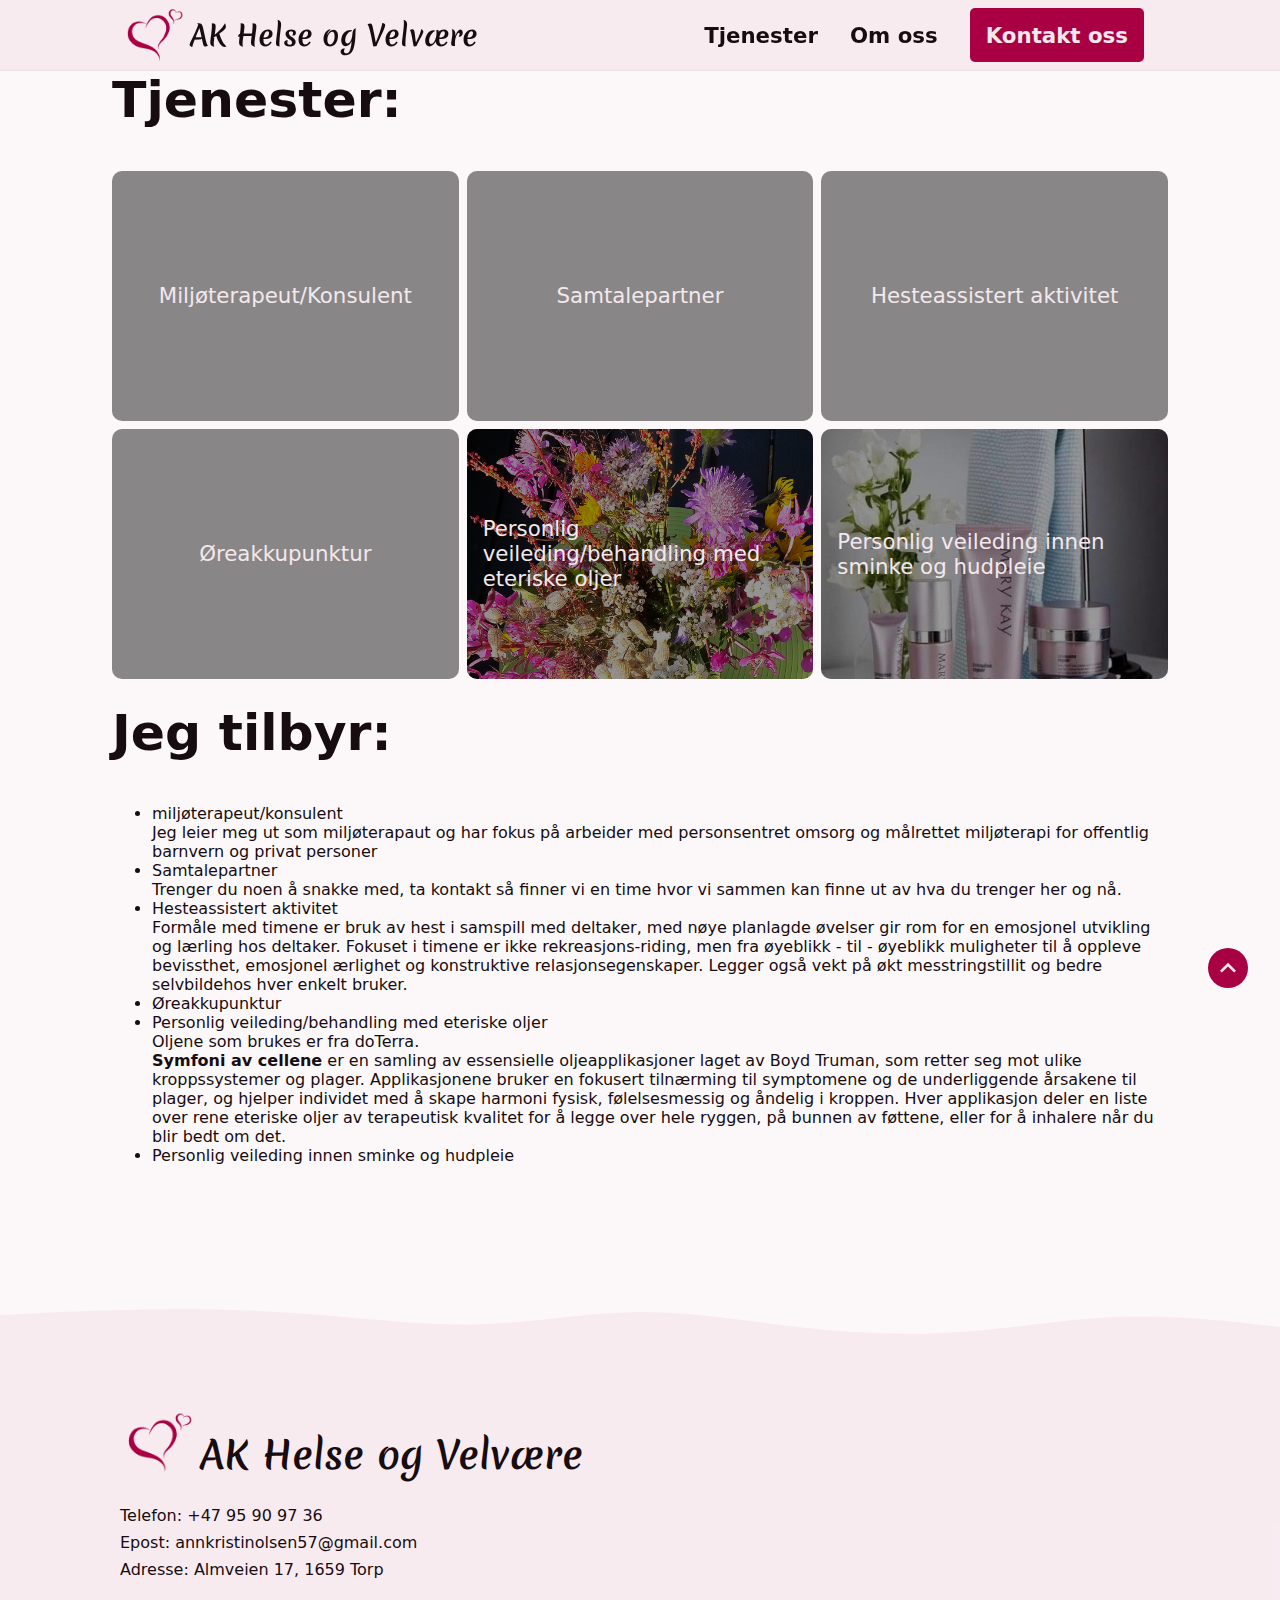
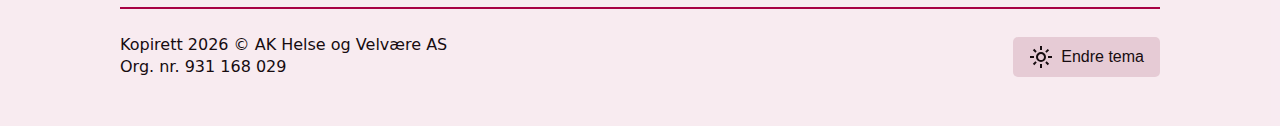
==== index.html @ 128fabb0 "init commit" ====
<!doctype html>
<html lang="no">

<head>
	<meta charset="utf-8" />
	<meta name="viewport" content="width=device-width, initial-scale=1" />

	<meta name="author" content="AK Helse og Velvære AS">
	<meta name="description" content="AK Helse og Velvære AS offesiell nettside">
	<meta name="keywords"
		content="helse, velvære, health, well, being, wellness, as, aksjeselskap, ak, ann, kristin, olsen, norge, norway, norsk, østfold">

	<meta property="og:url" content="https://helseogvelvare.no/">
	<meta property="og:type" content="website">
	<meta property="og:title" content="AK Helse og Velvære AS">
	<meta property="og:description" content="AK Helse og Velvære AS offesiell nettside">
	<meta property="og:image" content="./favicon/apple-icon-152x152.png">

	<meta name="twitter:card" content="summary_large_image">
	<meta property="twitter:domain" content="helseogvelvare.no">
	<meta property="twitter:url" content="https://helseogvelvare.no/">
	<meta name="twitter:title" content="AK Helse og Velvære AS">
	<meta name="twitter:description" content="AK Helse og Velvære AS offesiell nettside">
	<meta name="twitter:image" content="./favicon/apple-icon-152x152.png">

	<link rel="apple-touch-icon" sizes="57x57" href="./favicon/apple-icon-57x57.png">
	<link rel="apple-touch-icon" sizes="60x60" href="./favicon/apple-icon-60x60.png">
	<link rel="apple-touch-icon" sizes="72x72" href="./favicon/apple-icon-72x72.png">
	<link rel="apple-touch-icon" sizes="76x76" href="./favicon/apple-icon-76x76.png">
	<link rel="apple-touch-icon" sizes="114x114" href="./favicon/apple-icon-114x114.png">
	<link rel="apple-touch-icon" sizes="120x120" href="./favicon/apple-icon-120x120.png">
	<link rel="apple-touch-icon" sizes="144x144" href="./favicon/apple-icon-144x144.png">
	<link rel="apple-touch-icon" sizes="152x152" href="./favicon/apple-icon-152x152.png">
	<link rel="apple-touch-icon" sizes="180x180" href="./favicon/apple-icon-180x180.png">

	<link rel="icon" type="image/png" sizes="192x192" href="./favicon/android-icon-192x192.png">
	<link rel="icon" type="image/png" sizes="32x32" href="./favicon/favicon-32x32.png">
	<link rel="icon" type="image/png" sizes="96x96" href="./favicon/favicon-96x96.png">
	<link rel="icon" type="image/png" sizes="16x16" href="./favicon/favicon-16x16.png">
	<link rel="shortcut icon" href="./favicon.png" type="image/x-icon">

	<link rel="manifest" href="./manifest.json">

	<meta name="msapplication-TileColor" content="#ffffff">
	<meta name="msapplication-TileImage" content="/ms-icon-144x144.png">
	<meta name="theme-color" content="#ffffff">

	<title>AK Helse og Velvære AS</title>

	
		<link href="./_app/immutable/assets/0.CwvBkgEf.css" rel="stylesheet">
		<link rel="modulepreload" href="./_app/immutable/entry/start.lJQPnkvd.js">
		<link rel="modulepreload" href="./_app/immutable/chunks/entry.u6XVOCu6.js">
		<link rel="modulepreload" href="./_app/immutable/chunks/scheduler.Ce_0Mfso.js">
		<link rel="modulepreload" href="./_app/immutable/entry/app._n7EPMQj.js">
		<link rel="modulepreload" href="./_app/immutable/chunks/index.KrEplOO0.js">
		<link rel="modulepreload" href="./_app/immutable/nodes/0.5z_F_QKq.js">
		<link rel="modulepreload" href="./_app/immutable/chunks/stores.BEfh01zu.js">
		<link rel="modulepreload" href="./_app/immutable/nodes/2.D0RzOyBZ.js"><title>Home - AK Helse og Velvære AS</title><!-- HEAD_svelte-1ojby60_START --><!-- HEAD_svelte-1ojby60_END -->
</head>

<body data-sveltekit-preload-data="hover">
	<div style="display: contents">  <div class="app"><header class="primary_navbar"><div class="primary_navbar__content"><div class="primary_navbar__content__logo" data-svelte-h="svelte-1nvgaa2"><a href="/"><img src="[data-uri]" alt="AK Helse og velvære AS logo" aria-hidden="true"> <span class="font-merienda">AK Helse og Velvære</span></a></div> <div class="primary_navbar__content__menu"><nav class="primary_navbar__nav_links"><ul><li><a href="./tjenester" data-svelte-h="svelte-1e60iha">Tjenester</a></li> <li><a href="./om-oss" data-svelte-h="svelte-10epbjp">Om oss</a></li> <li><a href="./kontakt" class="button button-primary" data-svelte-h="svelte-6vkvd5">Kontakt oss</a></li></ul> </nav></div></div> <div class="primary_navbar__nav_button"><button class="primary_navbar__nav_button__wrap" data-active="false"><span class="primary_navbar__nav_button__wrap__top"></span> <span class="primary_navbar__nav_button__wrap__middle"></span> <span class="primary_navbar__nav_button__wrap__bottom"></span></button></div> <div class="primary_navbar__mobile_menu" data-active="false"><div class="primary_navbar__mobile_menu__overlay" aria-hidden="true"></div> <div class="primary_navbar__mobile_menu__sidebar"><div class="primary_navbar__mobile_menu__sidebar__content"><nav class="primary_navbar__nav_links"><ul><li><a href="./tjenester" data-svelte-h="svelte-1e60iha">Tjenester</a></li> <li><a href="./om-oss" data-svelte-h="svelte-10epbjp">Om oss</a></li> <li><a href="./kontakt" class="button button-primary" data-svelte-h="svelte-6vkvd5">Kontakt oss</a></li></ul> </nav></div></div></div></header>                                                                                                               <main class="wrapper"> <div data-svelte-h="svelte-14e3pb4"><h2>Tjenester:</h2> <div class="cards"><div class="cards__card"><p class="cards__card__title">Miljøterapeut/Konsulent</p></div> <div class="cards__card"><p class="cards__card__title">Samtalepartner</p></div> <div class="cards__card"><img src="/images/hesteassistert-aktivitet/20240511_134605.jpg" alt=""> <p class="cards__card__title">Hesteassistert aktivitet</p></div> <div class="cards__card"><img src="https://marqueehealth.com.au/wp-content/uploads/2015/04/bigstock-Acupuncture-Needles-On-Ear-80319428.jpg" alt=""> <p class="cards__card__title">Øreakkupunktur</p></div> <div class="cards__card"><img src="/images/personlig-veiledingbehandling med-eteriske-oljer.jpg" alt=""> <p class="cards__card__title">Personlig veileding/behandling med eteriske oljer</p></div> <div class="cards__card"><img src="/images/FB_IMG_1720464209313.jpg" alt=""> <p class="cards__card__title">Personlig veileding innen sminke og hudpleie</p></div></div></div> <div data-svelte-h="svelte-zcfxh4"><h2>Jeg tilbyr:</h2> <ul><li><p>miljøterapeut/konsulent</p> <p>Jeg leier meg ut som miljøterapaut og har fokus på arbeider med personsentret omsorg og målrettet
                miljøterapi for offentlig barnvern og privat personer</p></li> <li><p>Samtalepartner</p> <p>Trenger du noen å snakke med, ta kontakt så finner vi en time hvor vi sammen kan finne ut av hva du
                trenger her og nå.</p></li> <li><p><a href="/hesteassistert-aktivitet">Hesteassistert aktivitet</a></p> <p>Formåle med timene er bruk av hest i samspill med deltaker, med nøye planlagde øvelser gir rom for en
                emosjonel utvikling og lærling hos deltaker. Fokuset i timene er ikke rekreasjons-riding, men fra
                øyeblikk - til - øyeblikk muligheter til å oppleve bevissthet, emosjonel ærlighet og konstruktive
                relasjonsegenskaper. Legger også vekt på økt messtringstillit og bedre selvbildehos hver enkelt
                bruker.</p></li> <li><p>Øreakkupunktur</p></li> <li><p>Personlig veileding/behandling med eteriske oljer</p> <p>Oljene som brukes er fra doTerra. <br> <strong>Symfoni av cellene</strong> er en samling av essensielle oljeapplikasjoner laget av Boyd Truman,
                som retter seg mot ulike kroppssystemer og plager. Applikasjonene bruker en fokusert tilnærming til
                symptomene og de underliggende årsakene til plager, og hjelper individet med å skape harmoni fysisk,
                følelsesmessig og
                åndelig i kroppen. Hver applikasjon deler en liste over rene eteriske oljer av terapeutisk kvalitet for
                å legge over hele ryggen, på bunnen av føttene, eller for å inhalere når du blir bedt om det.</p></li> <li><p>Personlig veileding innen sminke og hudpleie</p></li></ul></div></main> <footer class="footer"><div class="shape_divider svelte-1x6ijq2"><svg class="shape_divider__svg svelte-1x6ijq2" viewBox="0 0 1920 150" xmlns="http://www.w3.org/2000/svg" preserveAspectRatio="none"><path d="M0 110L40 108.7C80 107.3 160 104.7 240 104.2C320 103.7 400 105.3 480 109.7C560 114 640 121 720 119.3C800 117.7 880 107.3 960 107C1040 106.7 1120 116.3 1200 122.3C1280 128.3 1360 130.7 1440 127C1520 123.3 1600 113.7 1680 111.8C1760 110 1840 116 1880 119L1920 122L1920 151L1880 151C1840 151 1760 151 1680 151C1600 151 1520 151 1440 151C1360 151 1280 151 1200 151C1120 151 1040 151 960 151C880 151 800 151 720 151C640 151 560 151 480 151C400 151 320 151 240 151C160 151 80 151 40 151L0 151Z" fill="var(--primary5)"></path></svg>  </div> <div class="footer__wrapper"><div class="footer__wrapper__item footer__wrapper__top" data-svelte-h="svelte-1aia75d"><div class="footer__wrapper__item__col"><div class="footer__wrapper__top__brand"><a href="/" class="font-merienda"><img src="[data-uri]" alt="AK Helse og velvære AS logo"> <span>AK Helse og Velvære</span></a></div> <div class="footer__wrapper__top__contact"><p><a href="tel:+4795909736">Telefon: +47 95 90 97 36</a></p> <p><a href="mailto:annkristinolsen57@gmail.com">Epost: annkristinolsen57@gmail.com</a></p> <p><a href="https://maps.app.goo.gl/ad25oo3hEhZUXz9aA" target="_blank" referrerpolicy="no-referrer">Adresse: Almveien 17, 1659 Torp</a></p></div></div></div> <div class="footer__wrapper__item footer__wrapper__bottom"><div class="footer__wrapper__item__col footer__wrapper__bottom__credit"><p>Kopirett 2024 © AK Helse og Velvære AS</p> <p data-svelte-h="svelte-1b2dyb7">Org. nr. 931 168 029</p></div> <div class="footer__wrapper__item__col footer__wrapper__bottom__theme"><button class="button button-secondary"><span class="icon" style="--_width:24px;--_height:undefined;"><!-- HTML_TAG_START --><!-- HTML_TAG_END --></span> <span data-svelte-h="svelte-gjqdqj">Endre tema</span></button></div></div></div> <button id="to-top-button" class="button button-primary button-round svelte-27w08j" aria-label="To Top"><span class="icon" style="--_width:undefined;--_height:undefined;"><!-- HTML_TAG_START --><svg aria-hidden="true" xmlns="http://www.w3.org/2000/svg" height="24px" viewBox="0 -960 960 960" width="24px" fill="currentColor"><path d="M480-528 296-344l-56-56 240-240 240 240-56 56-184-184Z"/></svg><!-- HTML_TAG_END --></span> </button></footer></div> 
			
			<script>
				{
					__sveltekit_1wla9tp = {
						base: new URL(".", location).pathname.slice(0, -1)
					};

					const element = document.currentScript.parentElement;

					const data = [null,null];

					Promise.all([
						import("./_app/immutable/entry/start.lJQPnkvd.js"),
						import("./_app/immutable/entry/app._n7EPMQj.js")
					]).then(([kit, app]) => {
						kit.start(app, element, {
							node_ids: [0, 2],
							data,
							form: null,
							error: null
						});
					});
				}
			</script>
		</div>
</body>

</html>
---- _app/immutable/assets/0.CwvBkgEf.css ----
@font-face{font-display:swap;font-family:Fira Mono;font-style:normal;font-weight:400;src:url(./fonts/fira-mono/fira-mono-v14-latin-regular.woff2) format("woff2"),url(./fonts/fira-mono/fira-mono-v14-latin-regular.ttf) format("truetype")}@font-face{font-display:swap;font-family:Fira Mono;font-style:normal;font-weight:500;src:url(./fonts/fira-mono/fira-mono-v14-latin-500.woff2) format("woff2"),url(./fonts/fira-mono/fira-mono-v14-latin-500.ttf) format("truetype")}@font-face{font-display:swap;font-family:Fira Mono;font-style:normal;font-weight:700;src:url(./fonts/fira-mono/fira-mono-v14-latin-700.woff2) format("woff2"),url(./fonts/fira-mono/fira-mono-v14-latin-700.ttf) format("truetype")}@font-face{font-display:swap;font-family:Bad Script;font-style:normal;font-weight:400;src:url(./fonts/bad-script/bad-script-v16-latin-regular.woff2) format("woff2"),url(./fonts/bad-script/bad-script-v16-latin-regular.ttf) format("truetype")}@font-face{font-display:swap;font-family:Merienda;font-style:normal;font-weight:300;src:url(../../../fonts/merienda/merienda-v19-latin-300.woff2) format("woff2"),url(../../../fonts/merienda/merienda-v19-latin-300.ttf) format("truetype")}@font-face{font-display:swap;font-family:Merienda;font-style:normal;font-weight:400;src:url(../../../fonts/merienda/merienda-v19-latin-regular.woff2) format("woff2"),url(../../../fonts/merienda/merienda-v19-latin-regular.ttf) format("truetype")}@font-face{font-display:swap;font-family:Merienda;font-style:normal;font-weight:500;src:url(../../../fonts/merienda/merienda-v19-latin-500.woff2) format("woff2"),url(../../../fonts/merienda/merienda-v19-latin-500.ttf) format("truetype")}@font-face{font-display:swap;font-family:Merienda;font-style:normal;font-weight:600;src:url(../../../fonts/merienda/merienda-v19-latin-600.woff2) format("woff2"),url(../../../fonts/merienda/merienda-v19-latin-600.ttf) format("truetype")}@font-face{font-display:swap;font-family:Merienda;font-style:normal;font-weight:700;src:url(../../../fonts/merienda/merienda-v19-latin-700.woff2) format("woff2"),url(../../../fonts/merienda/merienda-v19-latin-700.ttf) format("truetype")}@font-face{font-display:swap;font-family:Merienda;font-style:normal;font-weight:800;src:url(../../../fonts/merienda/merienda-v19-latin-800.woff2) format("woff2"),url(../../../fonts/merienda/merienda-v19-latin-800.ttf) format("truetype")}@font-face{font-display:swap;font-family:Merienda;font-style:normal;font-weight:900;src:url(../../../fonts/merienda/merienda-v19-latin-900.woff2) format("woff2"),url(../../../fonts/merienda/merienda-v19-latin-900.ttf) format("truetype")}.button{display:inline-flex;flex-direction:row;align-items:center;justify-content:center;gap:.5rem;border:none;border-radius:5px;font-size:1rem;text-decoration:none;color:var(--text);background-color:var(--secondary50);margin:0;padding:.5rem 1rem;cursor:pointer}.button:hover{color:var(--text85)}.button.button-primary{color:#f3e8ec;background-color:var(--primary)}.button.button-primary:hover{color:#f3e8ecd9}.button.button-round{padding:.5rem;border-radius:50%;aspect-ratio:1;width:fit-content}.wrapper{--gap: clamp(1rem, 6vw, 3rem);--full: minmax(var(--gap), 1fr);--breakout: minmax(0, 5rem);--content: minmax(0, 100px);--inline: minmax(0, 200px);--small: min(800px, 100% - var(--gap) * 2);display:grid;grid-template-columns:[full-start] var(--full) [breakout-start] var(--breakout) [content-start] var(--content) [inline-start] var(--inline) [small-start] var(--small) [small-end] var(--inline) [inline-end] var(--content) [content-end] var(--breakout) [breakout-end] var(--full) [full-end]}.wrapper>*{grid-column:content;margin-block-end:1.5em}.small{grid-column:small}.inline{grid-column:inline}.content{grid-column:content}.breakout{grid-column:breakout}.full{grid-column:full}.form{background-color:var(--text5);padding:1rem 1.5rem;border-radius:10px;display:flex;flex-direction:column}.form label{font-size:1rem;font-family:system-ui,-apple-system,BlinkMacSystemFont,Segoe UI,Roboto,Oxygen,Ubuntu,Cantarell,Open Sans,Helvetica Neue,sans-serif;margin-block-end:.5rem}.form input,.form textarea,.form select{display:block;border:none;background-color:var(--bg);color:var(--text);margin:0;margin-block-end:1.5rem;padding:.75rem;border-radius:5px;width:100%;font-size:1rem;font-family:system-ui,-apple-system,BlinkMacSystemFont,Segoe UI,Roboto,Oxygen,Ubuntu,Cantarell,Open Sans,Helvetica Neue,sans-serif;outline:1px solid rgba(0,0,0,0)}.form input:focus,.form textarea:focus,.form select:focus{outline-color:var(--accent)}.form input:not(:placeholder-shown):valid,.form textarea:not(:placeholder-shown):valid,.form select:not(:placeholder-shown):valid{outline-color:green}.form input:not(:placeholder-shown):invalid,.form textarea:not(:placeholder-shown):invalid,.form select:not(:placeholder-shown):invalid{outline-color:red}.form:has(button[type=submit]:focus) input:invalid,.form:has(button[type=submit]:focus) textarea:invalid,.form:has(button[type=submit]:focus) select:invalid{outline-color:red}:root[data-theme=light]{--text: hsl(338, 31%, 7%);--textRaw: 338 31% 7%;--text-50: hsl(338, 31%, 95%);--text-100: hsl(340, 29%, 90%);--text-200: hsl(338, 31%, 80%);--text-300: hsl(338, 31%, 70%);--text-400: hsl(338, 31%, 60%);--text-500: hsl(338, 31%, 50%);--text-600: hsl(338, 31%, 40%);--text-700: hsl(338, 31%, 30%);--text-800: hsl(338, 31%, 20%);--text-900: hsl(340, 29%, 10%);--text-950: hsl(338, 31%, 5%);--text5: hsla(338, 31%, 7%, .05);--text10: hsla(338, 31%, 7%, .1);--text15: hsla(338, 31%, 7%, .15);--text20: hsla(338, 31%, 7%, .2);--text25: hsla(338, 31%, 7%, .25);--text30: hsla(338, 31%, 7%, .3);--text35: hsla(338, 31%, 7%, .35);--text40: hsla(338, 31%, 7%, .4);--text45: hsla(338, 31%, 7%, .45);--text50: hsla(338, 31%, 7%, .5);--text55: hsla(338, 31%, 7%, .55);--text60: hsla(338, 31%, 7%, .6);--text65: hsla(338, 31%, 7%, .65);--text70: hsla(338, 31%, 7%, .7);--text75: hsla(338, 31%, 7%, .75);--text80: hsla(338, 31%, 7%, .8);--text85: hsla(338, 31%, 7%, .85);--text90: hsla(338, 31%, 7%, .9);--text95: hsla(338, 31%, 7%, .95);--bg: hsl(330, 40%, 98%);--bgRaw: 330 40% 98%;--inverse-bg: hsl(225, 33%, 5%);--bg-50: hsl(330, 38%, 95%);--bg-100: hsl(329, 41%, 90%);--bg-200: hsl(330, 39%, 80%);--bg-300: hsl(330, 40%, 70%);--bg-400: hsl(330, 40%, 60%);--bg-500: hsl(330, 40%, 50%);--bg-600: hsl(330, 40%, 40%);--bg-700: hsl(330, 40%, 30%);--bg-800: hsl(330, 39%, 20%);--bg-900: hsl(329, 41%, 10%);--bg-950: hsl(330, 38%, 5%);--bg5: hsla(330, 40%, 98%, .05);--bg10: hsla(330, 40%, 98%, .1);--bg15: hsla(330, 40%, 98%, .15);--bg20: hsla(330, 40%, 98%, .2);--bg25: hsla(330, 40%, 98%, .25);--bg30: hsla(330, 40%, 98%, .3);--bg35: hsla(330, 40%, 98%, .35);--bg40: hsla(330, 40%, 98%, .4);--bg45: hsla(330, 40%, 98%, .45);--bg50: hsla(330, 40%, 98%, .5);--bg55: hsla(330, 40%, 98%, .55);--bg60: hsla(330, 40%, 98%, .6);--bg65: hsla(330, 40%, 98%, .65);--bg70: hsla(330, 40%, 98%, .7);--bg75: hsla(330, 40%, 98%, .75);--bg80: hsla(330, 40%, 98%, .8);--bg85: hsla(330, 40%, 98%, .85);--bg90: hsla(330, 40%, 98%, .9);--bg95: hsla(330, 40%, 98%, .95);--primary: hsl(336, 100%, 33%);--primaryRaw: 336 100% 33%;--primary-50: hsl(335, 100%, 95%);--primary-100: hsl(336, 100%, 90%);--primary-200: hsl(336, 100%, 80%);--primary-300: hsl(336, 100%, 70%);--primary-400: hsl(336, 100%, 60%);--primary-500: hsl(336, 100%, 50%);--primary-600: hsl(336, 100%, 40%);--primary-700: hsl(336, 100%, 30%);--primary-800: hsl(336, 100%, 20%);--primary-900: hsl(336, 100%, 10%);--primary-950: hsl(337, 100%, 5%);--primary5: hsla(336, 100%, 33%, .05);--primary10: hsla(336, 100%, 33%, .1);--primary15: hsla(336, 100%, 33%, .15);--primary20: hsla(336, 100%, 33%, .2);--primary25: hsla(336, 100%, 33%, .25);--primary30: hsla(336, 100%, 33%, .3);--primary35: hsla(336, 100%, 33%, .35);--primary40: hsla(336, 100%, 33%, .4);--primary45: hsla(336, 100%, 33%, .45);--primary50: hsla(336, 100%, 33%, .5);--primary55: hsla(336, 100%, 33%, .55);--primary60: hsla(336, 100%, 33%, .6);--primary65: hsla(336, 100%, 33%, .65);--primary70: hsla(336, 100%, 33%, .7);--primary75: hsla(336, 100%, 33%, .75);--primary80: hsla(336, 100%, 33%, .8);--primary85: hsla(336, 100%, 33%, .85);--primary90: hsla(336, 100%, 33%, .9);--primary95: hsla(336, 100%, 33%, .95);--secondary: hsl(338, 32%, 75%);--secondaryRaw: 338 32% 75%;--secondary-50: hsl(338, 31%, 95%);--secondary-100: hsl(339, 33%, 90%);--secondary-200: hsl(338, 31%, 80%);--secondary-300: hsl(338, 32%, 70%);--secondary-400: hsl(338, 32%, 60%);--secondary-500: hsl(338, 32%, 50%);--secondary-600: hsl(338, 32%, 40%);--secondary-700: hsl(338, 32%, 30%);--secondary-800: hsl(338, 31%, 20%);--secondary-900: hsl(339, 33%, 10%);--secondary-950: hsl(338, 31%, 5%);--secondary5: hsla(338, 32%, 75%, .05);--secondary10: hsla(338, 32%, 75%, .1);--secondary15: hsla(338, 32%, 75%, .15);--secondary20: hsla(338, 32%, 75%, .2);--secondary25: hsla(338, 32%, 75%, .25);--secondary30: hsla(338, 32%, 75%, .3);--secondary35: hsla(338, 32%, 75%, .35);--secondary40: hsla(338, 32%, 75%, .4);--secondary45: hsla(338, 32%, 75%, .45);--secondary50: hsla(338, 32%, 75%, .5);--secondary55: hsla(338, 32%, 75%, .55);--secondary60: hsla(338, 32%, 75%, .6);--secondary65: hsla(338, 32%, 75%, .65);--secondary70: hsla(338, 32%, 75%, .7);--secondary75: hsla(338, 32%, 75%, .75);--secondary80: hsla(338, 32%, 75%, .8);--secondary85: hsla(338, 32%, 75%, .85);--secondary90: hsla(338, 32%, 75%, .9);--secondary95: hsla(338, 32%, 75%, .95);--accent: hsl(189, 50%, 54%);--accentRaw: 189 50% 54%;--accent-50: hsl(189, 52%, 95%);--accent-100: hsl(190, 49%, 90%);--accent-200: hsl(189, 50%, 80%);--accent-300: hsl(189, 50%, 70%);--accent-400: hsl(189, 50%, 60%);--accent-500: hsl(189, 50%, 50%);--accent-600: hsl(189, 50%, 40%);--accent-700: hsl(189, 50%, 30%);--accent-800: hsl(189, 51%, 20%);--accent-900: hsl(190, 49%, 10%);--accent-950: hsl(189, 52%, 5%);--accent5: hsla(189, 50%, 54%, .05);--accent10: hsla(189, 50%, 54%, .1);--accent15: hsla(189, 50%, 54%, .15);--accent20: hsla(189, 50%, 54%, .2);--accent25: hsla(189, 50%, 54%, .25);--accent30: hsla(189, 50%, 54%, .3);--accent35: hsla(189, 50%, 54%, .35);--accent40: hsla(189, 50%, 54%, .4);--accent45: hsla(189, 50%, 54%, .45);--accent50: hsla(189, 50%, 54%, .5);--accent55: hsla(189, 50%, 54%, .55);--accent60: hsla(189, 50%, 54%, .6);--accent65: hsla(189, 50%, 54%, .65);--accent70: hsla(189, 50%, 54%, .7);--accent75: hsla(189, 50%, 54%, .75);--accent80: hsla(189, 50%, 54%, .8);--accent85: hsla(189, 50%, 54%, .85);--accent90: hsla(189, 50%, 54%, .9);--accent95: hsla(189, 50%, 54%, .95)}@media (prefers-color-scheme: light){:root{--text: hsl(338, 31%, 7%);--textRaw: 338 31% 7%;--text-50: hsl(338, 31%, 95%);--text-100: hsl(340, 29%, 90%);--text-200: hsl(338, 31%, 80%);--text-300: hsl(338, 31%, 70%);--text-400: hsl(338, 31%, 60%);--text-500: hsl(338, 31%, 50%);--text-600: hsl(338, 31%, 40%);--text-700: hsl(338, 31%, 30%);--text-800: hsl(338, 31%, 20%);--text-900: hsl(340, 29%, 10%);--text-950: hsl(338, 31%, 5%);--text5: hsla(338, 31%, 7%, .05);--text10: hsla(338, 31%, 7%, .1);--text15: hsla(338, 31%, 7%, .15);--text20: hsla(338, 31%, 7%, .2);--text25: hsla(338, 31%, 7%, .25);--text30: hsla(338, 31%, 7%, .3);--text35: hsla(338, 31%, 7%, .35);--text40: hsla(338, 31%, 7%, .4);--text45: hsla(338, 31%, 7%, .45);--text50: hsla(338, 31%, 7%, .5);--text55: hsla(338, 31%, 7%, .55);--text60: hsla(338, 31%, 7%, .6);--text65: hsla(338, 31%, 7%, .65);--text70: hsla(338, 31%, 7%, .7);--text75: hsla(338, 31%, 7%, .75);--text80: hsla(338, 31%, 7%, .8);--text85: hsla(338, 31%, 7%, .85);--text90: hsla(338, 31%, 7%, .9);--text95: hsla(338, 31%, 7%, .95);--bg: hsl(330, 40%, 98%);--bgRaw: 330 40% 98%;--inverse-bg: hsl(225, 33%, 5%);--bg-50: hsl(330, 38%, 95%);--bg-100: hsl(329, 41%, 90%);--bg-200: hsl(330, 39%, 80%);--bg-300: hsl(330, 40%, 70%);--bg-400: hsl(330, 40%, 60%);--bg-500: hsl(330, 40%, 50%);--bg-600: hsl(330, 40%, 40%);--bg-700: hsl(330, 40%, 30%);--bg-800: hsl(330, 39%, 20%);--bg-900: hsl(329, 41%, 10%);--bg-950: hsl(330, 38%, 5%);--bg5: hsla(330, 40%, 98%, .05);--bg10: hsla(330, 40%, 98%, .1);--bg15: hsla(330, 40%, 98%, .15);--bg20: hsla(330, 40%, 98%, .2);--bg25: hsla(330, 40%, 98%, .25);--bg30: hsla(330, 40%, 98%, .3);--bg35: hsla(330, 40%, 98%, .35);--bg40: hsla(330, 40%, 98%, .4);--bg45: hsla(330, 40%, 98%, .45);--bg50: hsla(330, 40%, 98%, .5);--bg55: hsla(330, 40%, 98%, .55);--bg60: hsla(330, 40%, 98%, .6);--bg65: hsla(330, 40%, 98%, .65);--bg70: hsla(330, 40%, 98%, .7);--bg75: hsla(330, 40%, 98%, .75);--bg80: hsla(330, 40%, 98%, .8);--bg85: hsla(330, 40%, 98%, .85);--bg90: hsla(330, 40%, 98%, .9);--bg95: hsla(330, 40%, 98%, .95);--primary: hsl(336, 100%, 33%);--primaryRaw: 336 100% 33%;--primary-50: hsl(335, 100%, 95%);--primary-100: hsl(336, 100%, 90%);--primary-200: hsl(336, 100%, 80%);--primary-300: hsl(336, 100%, 70%);--primary-400: hsl(336, 100%, 60%);--primary-500: hsl(336, 100%, 50%);--primary-600: hsl(336, 100%, 40%);--primary-700: hsl(336, 100%, 30%);--primary-800: hsl(336, 100%, 20%);--primary-900: hsl(336, 100%, 10%);--primary-950: hsl(337, 100%, 5%);--primary5: hsla(336, 100%, 33%, .05);--primary10: hsla(336, 100%, 33%, .1);--primary15: hsla(336, 100%, 33%, .15);--primary20: hsla(336, 100%, 33%, .2);--primary25: hsla(336, 100%, 33%, .25);--primary30: hsla(336, 100%, 33%, .3);--primary35: hsla(336, 100%, 33%, .35);--primary40: hsla(336, 100%, 33%, .4);--primary45: hsla(336, 100%, 33%, .45);--primary50: hsla(336, 100%, 33%, .5);--primary55: hsla(336, 100%, 33%, .55);--primary60: hsla(336, 100%, 33%, .6);--primary65: hsla(336, 100%, 33%, .65);--primary70: hsla(336, 100%, 33%, .7);--primary75: hsla(336, 100%, 33%, .75);--primary80: hsla(336, 100%, 33%, .8);--primary85: hsla(336, 100%, 33%, .85);--primary90: hsla(336, 100%, 33%, .9);--primary95: hsla(336, 100%, 33%, .95);--secondary: hsl(338, 32%, 75%);--secondaryRaw: 338 32% 75%;--secondary-50: hsl(338, 31%, 95%);--secondary-100: hsl(339, 33%, 90%);--secondary-200: hsl(338, 31%, 80%);--secondary-300: hsl(338, 32%, 70%);--secondary-400: hsl(338, 32%, 60%);--secondary-500: hsl(338, 32%, 50%);--secondary-600: hsl(338, 32%, 40%);--secondary-700: hsl(338, 32%, 30%);--secondary-800: hsl(338, 31%, 20%);--secondary-900: hsl(339, 33%, 10%);--secondary-950: hsl(338, 31%, 5%);--secondary5: hsla(338, 32%, 75%, .05);--secondary10: hsla(338, 32%, 75%, .1);--secondary15: hsla(338, 32%, 75%, .15);--secondary20: hsla(338, 32%, 75%, .2);--secondary25: hsla(338, 32%, 75%, .25);--secondary30: hsla(338, 32%, 75%, .3);--secondary35: hsla(338, 32%, 75%, .35);--secondary40: hsla(338, 32%, 75%, .4);--secondary45: hsla(338, 32%, 75%, .45);--secondary50: hsla(338, 32%, 75%, .5);--secondary55: hsla(338, 32%, 75%, .55);--secondary60: hsla(338, 32%, 75%, .6);--secondary65: hsla(338, 32%, 75%, .65);--secondary70: hsla(338, 32%, 75%, .7);--secondary75: hsla(338, 32%, 75%, .75);--secondary80: hsla(338, 32%, 75%, .8);--secondary85: hsla(338, 32%, 75%, .85);--secondary90: hsla(338, 32%, 75%, .9);--secondary95: hsla(338, 32%, 75%, .95);--accent: hsl(189, 50%, 54%);--accentRaw: 189 50% 54%;--accent-50: hsl(189, 52%, 95%);--accent-100: hsl(190, 49%, 90%);--accent-200: hsl(189, 50%, 80%);--accent-300: hsl(189, 50%, 70%);--accent-400: hsl(189, 50%, 60%);--accent-500: hsl(189, 50%, 50%);--accent-600: hsl(189, 50%, 40%);--accent-700: hsl(189, 50%, 30%);--accent-800: hsl(189, 51%, 20%);--accent-900: hsl(190, 49%, 10%);--accent-950: hsl(189, 52%, 5%);--accent5: hsla(189, 50%, 54%, .05);--accent10: hsla(189, 50%, 54%, .1);--accent15: hsla(189, 50%, 54%, .15);--accent20: hsla(189, 50%, 54%, .2);--accent25: hsla(189, 50%, 54%, .25);--accent30: hsla(189, 50%, 54%, .3);--accent35: hsla(189, 50%, 54%, .35);--accent40: hsla(189, 50%, 54%, .4);--accent45: hsla(189, 50%, 54%, .45);--accent50: hsla(189, 50%, 54%, .5);--accent55: hsla(189, 50%, 54%, .55);--accent60: hsla(189, 50%, 54%, .6);--accent65: hsla(189, 50%, 54%, .65);--accent70: hsla(189, 50%, 54%, .7);--accent75: hsla(189, 50%, 54%, .75);--accent80: hsla(189, 50%, 54%, .8);--accent85: hsla(189, 50%, 54%, .85);--accent90: hsla(189, 50%, 54%, .9);--accent95: hsla(189, 50%, 54%, .95)}}.shape_divider.svelte-1x6ijq2.svelte-1x6ijq2{width:100%;line-height:0;overflow:hidden}.shape_divider.svelte-1x6ijq2 .shape_divider__svg.svelte-1x6ijq2{display:block;height:150px;width:calc(100% + 2px);left:50%;position:relative;transform:translate(-50%)}@font-face{font-display:swap;font-family:Fira Mono;font-style:normal;font-weight:400;src:url(./fonts/fira-mono/fira-mono-v14-latin-regular.woff2) format("woff2"),url(./fonts/fira-mono/fira-mono-v14-latin-regular.ttf) format("truetype")}@font-face{font-display:swap;font-family:Fira Mono;font-style:normal;font-weight:500;src:url(./fonts/fira-mono/fira-mono-v14-latin-500.woff2) format("woff2"),url(./fonts/fira-mono/fira-mono-v14-latin-500.ttf) format("truetype")}@font-face{font-display:swap;font-family:Fira Mono;font-style:normal;font-weight:700;src:url(./fonts/fira-mono/fira-mono-v14-latin-700.woff2) format("woff2"),url(./fonts/fira-mono/fira-mono-v14-latin-700.ttf) format("truetype")}@font-face{font-display:swap;font-family:Bad Script;font-style:normal;font-weight:400;src:url(./fonts/bad-script/bad-script-v16-latin-regular.woff2) format("woff2"),url(./fonts/bad-script/bad-script-v16-latin-regular.ttf) format("truetype")}@font-face{font-display:swap;font-family:Merienda;font-style:normal;font-weight:300;src:url(../../../fonts/merienda/merienda-v19-latin-300.woff2) format("woff2"),url(../../../fonts/merienda/merienda-v19-latin-300.ttf) format("truetype")}@font-face{font-display:swap;font-family:Merienda;font-style:normal;font-weight:400;src:url(../../../fonts/merienda/merienda-v19-latin-regular.woff2) format("woff2"),url(../../../fonts/merienda/merienda-v19-latin-regular.ttf) format("truetype")}@font-face{font-display:swap;font-family:Merienda;font-style:normal;font-weight:500;src:url(../../../fonts/merienda/merienda-v19-latin-500.woff2) format("woff2"),url(../../../fonts/merienda/merienda-v19-latin-500.ttf) format("truetype")}@font-face{font-display:swap;font-family:Merienda;font-style:normal;font-weight:600;src:url(../../../fonts/merienda/merienda-v19-latin-600.woff2) format("woff2"),url(../../../fonts/merienda/merienda-v19-latin-600.ttf) format("truetype")}@font-face{font-display:swap;font-family:Merienda;font-style:normal;font-weight:700;src:url(../../../fonts/merienda/merienda-v19-latin-700.woff2) format("woff2"),url(../../../fonts/merienda/merienda-v19-latin-700.ttf) format("truetype")}@font-face{font-display:swap;font-family:Merienda;font-style:normal;font-weight:800;src:url(../../../fonts/merienda/merienda-v19-latin-800.woff2) format("woff2"),url(../../../fonts/merienda/merienda-v19-latin-800.ttf) format("truetype")}@font-face{font-display:swap;font-family:Merienda;font-style:normal;font-weight:900;src:url(../../../fonts/merienda/merienda-v19-latin-900.woff2) format("woff2"),url(../../../fonts/merienda/merienda-v19-latin-900.ttf) format("truetype")}.primary_navbar__nav_links{height:100%}.primary_navbar__nav_links ul{display:flex;height:100%;list-style:none;padding:0;margin:0}.primary_navbar__nav_links ul li{display:flex;align-items:center;padding:.5rem 1rem}.primary_navbar__nav_links ul li a{position:relative;color:currentColor;text-decoration:none;font-size:1.333rem;font-weight:600;white-space:nowrap;display:grid;place-items:center;height:100%}.primary_navbar__nav_links ul li a:not(.button):after{content:"";position:absolute;left:0;bottom:0;width:100%;height:2px;background-color:var(--accent);scale:0 1;transition:scale .2s ease}.primary_navbar__nav_links ul li a:hover{color:var(--text85)}.primary_navbar__nav_links ul li[aria-current=page] a:after,.primary_navbar__nav_links ul li a:hover:after{scale:1}.primary_navbar__nav_links ul:hover li a:not(:hover):after{scale:0}.icon{display:flex;width:var(--_width, 100%);height:var(--_height, 100%)}.icon svg{width:100%;height:100%}#to-top-button.svelte-27w08j{position:fixed;right:2rem;bottom:2rem;padding:.25rem;width:40px;translate:0 300%;transition:translate .3s ease;z-index:99}#to-top-button.svelte-27w08j.active{translate:0}@font-face{font-display:swap;font-family:Fira Mono;font-style:normal;font-weight:400;src:url(./fonts/fira-mono/fira-mono-v14-latin-regular.woff2) format("woff2"),url(./fonts/fira-mono/fira-mono-v14-latin-regular.ttf) format("truetype")}@font-face{font-display:swap;font-family:Fira Mono;font-style:normal;font-weight:500;src:url(./fonts/fira-mono/fira-mono-v14-latin-500.woff2) format("woff2"),url(./fonts/fira-mono/fira-mono-v14-latin-500.ttf) format("truetype")}@font-face{font-display:swap;font-family:Fira Mono;font-style:normal;font-weight:700;src:url(./fonts/fira-mono/fira-mono-v14-latin-700.woff2) format("woff2"),url(./fonts/fira-mono/fira-mono-v14-latin-700.ttf) format("truetype")}@font-face{font-display:swap;font-family:Bad Script;font-style:normal;font-weight:400;src:url(./fonts/bad-script/bad-script-v16-latin-regular.woff2) format("woff2"),url(./fonts/bad-script/bad-script-v16-latin-regular.ttf) format("truetype")}@font-face{font-display:swap;font-family:Merienda;font-style:normal;font-weight:300;src:url(../../../fonts/merienda/merienda-v19-latin-300.woff2) format("woff2"),url(../../../fonts/merienda/merienda-v19-latin-300.ttf) format("truetype")}@font-face{font-display:swap;font-family:Merienda;font-style:normal;font-weight:400;src:url(../../../fonts/merienda/merienda-v19-latin-regular.woff2) format("woff2"),url(../../../fonts/merienda/merienda-v19-latin-regular.ttf) format("truetype")}@font-face{font-display:swap;font-family:Merienda;font-style:normal;font-weight:500;src:url(../../../fonts/merienda/merienda-v19-latin-500.woff2) format("woff2"),url(../../../fonts/merienda/merienda-v19-latin-500.ttf) format("truetype")}@font-face{font-display:swap;font-family:Merienda;font-style:normal;font-weight:600;src:url(../../../fonts/merienda/merienda-v19-latin-600.woff2) format("woff2"),url(../../../fonts/merienda/merienda-v19-latin-600.ttf) format("truetype")}@font-face{font-display:swap;font-family:Merienda;font-style:normal;font-weight:700;src:url(../../../fonts/merienda/merienda-v19-latin-700.woff2) format("woff2"),url(../../../fonts/merienda/merienda-v19-latin-700.ttf) format("truetype")}@font-face{font-display:swap;font-family:Merienda;font-style:normal;font-weight:800;src:url(../../../fonts/merienda/merienda-v19-latin-800.woff2) format("woff2"),url(../../../fonts/merienda/merienda-v19-latin-800.ttf) format("truetype")}@font-face{font-display:swap;font-family:Merienda;font-style:normal;font-weight:900;src:url(../../../fonts/merienda/merienda-v19-latin-900.woff2) format("woff2"),url(../../../fonts/merienda/merienda-v19-latin-900.ttf) format("truetype")}.primary_navbar{position:sticky;top:0;z-index:100;height:70px;width:100%}.primary_navbar__content{display:flex;justify-content:space-between;height:70px;max-width:100%;background-color:var(--bg85);box-shadow:0 0 1px var(--text50);overflow-x:hidden;padding-inline:var(--spacing-inline);transition:padding .3s ease}@supports (backdrop-filter: blur(50px)){.primary_navbar__content{background-color:var(--primary5);-webkit-backdrop-filter:blur(40px);backdrop-filter:blur(40px)}}.primary_navbar__content__logo a{display:flex;align-items:center;height:100%;color:currentColor;text-decoration:none;font-size:1.776889rem;font-weight:600;white-space:nowrap}.primary_navbar__content__logo a img{height:100%;width:auto;max-width:100%}@media (max-width: 450px){.primary_navbar__content__logo a span{display:none}}.primary_navbar__nav_button{display:none;overflow:hidden}@media (max-width: 1000px){.primary_navbar__nav_button{position:absolute;top:0;right:var(--spacing-inline, 0);display:grid;place-items:center;height:100%;z-index:103}.primary_navbar__nav_button__wrap{--_size: 48px;display:flex;flex-direction:column;align-items:center;width:var(--_size);height:var(--_size);position:relative;cursor:pointer;background:none;border:none}.primary_navbar__nav_button__wrap__top,.primary_navbar__nav_button__wrap__middle,.primary_navbar__nav_button__wrap__bottom{--_span_width: calc(var(--_size) / 1.5);--_span_height: calc(var(--_size) / 16);--_span_center: calc(50% - calc(var(--_span_height) / 2));--_span_spacing: 2;--_transform: .3s;--_opacity: .2s;--_rotate: .3s;--_width: .3s;--_top: .3s;content:"";position:absolute;top:var(--_span_center);display:block;background:var(--text);width:var(--_span_width);height:var(--_span_height);border-radius:2px;pointer-events:none;transition:transform var(--_transform) ease,opacity var(--_opacity) ease,rotate var(--_rotate) ease,width var(--_width) ease,top var(--_top) ease}.primary_navbar__nav_button__wrap__top{top:calc(var(--_span_center) / var(--_span_spacing))}.primary_navbar__nav_button__wrap__bottom{top:unset;bottom:calc(var(--_span_center) / var(--_span_spacing))}.primary_navbar__nav_button__wrap[data-active=true] .primary_navbar__nav_button__wrap__top,.primary_navbar__nav_button__wrap[data-active=true] .primary_navbar__nav_button__wrap__bottom{--_top: .2s;top:var(--_span_center)}.primary_navbar__nav_button__wrap[data-active=true] .primary_navbar__nav_button__wrap__top{rotate:-135deg}.primary_navbar__nav_button__wrap[data-active=true] .primary_navbar__nav_button__wrap__middle{transform:translate(100%);opacity:0}.primary_navbar__nav_button__wrap[data-active=true] .primary_navbar__nav_button__wrap__bottom{rotate:135deg}}.primary_navbar__mobile_menu{display:none}.primary_navbar__mobile_menu__overlay{position:fixed;top:0;right:0;bottom:0;left:0;height:100vh;background-color:#0000008c;z-index:100;visibility:hidden;opacity:0;transition:opacity .2s ease,visibility .5s ease}@supports (backdrop-filter: blur(2px)){.primary_navbar__mobile_menu__overlay{-webkit-backdrop-filter:blur(2px);backdrop-filter:blur(2px)}}.primary_navbar__mobile_menu[data-active=true] .primary_navbar__mobile_menu__overlay{visibility:visible;opacity:1;transition:opacity .2s ease,visibility 0s ease}.primary_navbar__mobile_menu__sidebar{display:flex;flex-direction:column;position:fixed;top:0;right:0;height:100vh;width:100%;max-width:250px;background-color:var(--bg);z-index:102;translate:200% 0;transition:translate .3s ease}.primary_navbar__mobile_menu__sidebar__content{flex:1;display:flex;flex-direction:column;gap:.5rem;justify-content:space-between;background-color:var(--primary15);padding-block:70px 1em;padding-inline:1.25em;overflow:auto}.primary_navbar__mobile_menu__sidebar__content .primary_navbar__nav_links{height:unset}.primary_navbar__mobile_menu__sidebar__content .primary_navbar__nav_links ul{flex-direction:column}.primary_navbar__mobile_menu__sidebar__content .primary_navbar__nav_links ul li:has(a.button){padding-inline-start:0}.primary_navbar__mobile_menu[data-active=true] .primary_navbar__mobile_menu__sidebar{translate:0}@media (max-width: 1000px){.primary_navbar__content__menu{display:none}.primary_navbar__mobile_menu{display:unset}}@font-face{font-display:swap;font-family:Fira Mono;font-style:normal;font-weight:400;src:url(./fonts/fira-mono/fira-mono-v14-latin-regular.woff2) format("woff2"),url(./fonts/fira-mono/fira-mono-v14-latin-regular.ttf) format("truetype")}@font-face{font-display:swap;font-family:Fira Mono;font-style:normal;font-weight:500;src:url(./fonts/fira-mono/fira-mono-v14-latin-500.woff2) format("woff2"),url(./fonts/fira-mono/fira-mono-v14-latin-500.ttf) format("truetype")}@font-face{font-display:swap;font-family:Fira Mono;font-style:normal;font-weight:700;src:url(./fonts/fira-mono/fira-mono-v14-latin-700.woff2) format("woff2"),url(./fonts/fira-mono/fira-mono-v14-latin-700.ttf) format("truetype")}@font-face{font-display:swap;font-family:Bad Script;font-style:normal;font-weight:400;src:url(./fonts/bad-script/bad-script-v16-latin-regular.woff2) format("woff2"),url(./fonts/bad-script/bad-script-v16-latin-regular.ttf) format("truetype")}@font-face{font-display:swap;font-family:Merienda;font-style:normal;font-weight:300;src:url(../../../fonts/merienda/merienda-v19-latin-300.woff2) format("woff2"),url(../../../fonts/merienda/merienda-v19-latin-300.ttf) format("truetype")}@font-face{font-display:swap;font-family:Merienda;font-style:normal;font-weight:400;src:url(../../../fonts/merienda/merienda-v19-latin-regular.woff2) format("woff2"),url(../../../fonts/merienda/merienda-v19-latin-regular.ttf) format("truetype")}@font-face{font-display:swap;font-family:Merienda;font-style:normal;font-weight:500;src:url(../../../fonts/merienda/merienda-v19-latin-500.woff2) format("woff2"),url(../../../fonts/merienda/merienda-v19-latin-500.ttf) format("truetype")}@font-face{font-display:swap;font-family:Merienda;font-style:normal;font-weight:600;src:url(../../../fonts/merienda/merienda-v19-latin-600.woff2) format("woff2"),url(../../../fonts/merienda/merienda-v19-latin-600.ttf) format("truetype")}@font-face{font-display:swap;font-family:Merienda;font-style:normal;font-weight:700;src:url(../../../fonts/merienda/merienda-v19-latin-700.woff2) format("woff2"),url(../../../fonts/merienda/merienda-v19-latin-700.ttf) format("truetype")}@font-face{font-display:swap;font-family:Merienda;font-style:normal;font-weight:800;src:url(../../../fonts/merienda/merienda-v19-latin-800.woff2) format("woff2"),url(../../../fonts/merienda/merienda-v19-latin-800.ttf) format("truetype")}@font-face{font-display:swap;font-family:Merienda;font-style:normal;font-weight:900;src:url(../../../fonts/merienda/merienda-v19-latin-900.woff2) format("woff2"),url(../../../fonts/merienda/merienda-v19-latin-900.ttf) format("truetype")}html,body{font-family:system-ui,-apple-system,BlinkMacSystemFont,Segoe UI,Roboto,Oxygen,Ubuntu,Cantarell,Open Sans,Helvetica Neue,sans-serif;font-size:1rem}h1{font-size:4.2087269129rem}h2{font-size:3.1573345183rem}h3{font-size:2.368593037rem}h4{font-size:1.776889rem}h5{font-size:1.333rem}h1,h2,h3,h4,h5{margin-top:0;text-wrap:balance}small{font-size:.7501875469rem}p,small,b,em,a,li{margin:0}pre,code{font-family:Fira Mono,monospace,system-ui,-apple-system,BlinkMacSystemFont,Segoe UI,Roboto,Oxygen,Ubuntu,Cantarell,Open Sans,Helvetica Neue,sans-serif}.font-merienda{font-family:Merienda,Bad Script,system-ui,-apple-system,BlinkMacSystemFont,Segoe UI,Roboto,Oxygen,Ubuntu,Cantarell,Open Sans,Helvetica Neue,sans-serif}.font-bad-script{font-family:Bad Script,system-ui,-apple-system,BlinkMacSystemFont,Segoe UI,Roboto,Oxygen,Ubuntu,Cantarell,Open Sans,Helvetica Neue,sans-serif}.font-mono{font-family:Fira Mono,monospace,system-ui,-apple-system,BlinkMacSystemFont,Segoe UI,Roboto,Oxygen,Ubuntu,Cantarell,Open Sans,Helvetica Neue,sans-serif}a{font-size:1rem;color:currentColor;text-decoration:none}:root[data-theme=dark]{--text: hsl(338, 31%, 93%);--textRaw: 338 31% 93%;--text-50: hsl(338, 31%, 95%);--text-100: hsl(340, 29%, 90%);--text-200: hsl(338, 31%, 80%);--text-300: hsl(338, 31%, 70%);--text-400: hsl(338, 31%, 60%);--text-500: hsl(338, 31%, 50%);--text-600: hsl(338, 31%, 40%);--text-700: hsl(338, 31%, 30%);--text-800: hsl(338, 31%, 20%);--text-900: hsl(340, 29%, 10%);--text-950: hsl(338, 31%, 5%);--text5: hsla(338, 31%, 93%, .05);--text10: hsla(338, 31%, 93%, .1);--text15: hsla(338, 31%, 93%, .15);--text20: hsla(338, 31%, 93%, .2);--text25: hsla(338, 31%, 93%, .25);--text30: hsla(338, 31%, 93%, .3);--text35: hsla(338, 31%, 93%, .35);--text40: hsla(338, 31%, 93%, .4);--text45: hsla(338, 31%, 93%, .45);--text50: hsla(338, 31%, 93%, .5);--text55: hsla(338, 31%, 93%, .55);--text60: hsla(338, 31%, 93%, .6);--text65: hsla(338, 31%, 93%, .65);--text70: hsla(338, 31%, 93%, .7);--text75: hsla(338, 31%, 93%, .75);--text80: hsla(338, 31%, 93%, .8);--text85: hsla(338, 31%, 93%, .85);--text90: hsla(338, 31%, 93%, .9);--text95: hsla(338, 31%, 93%, .95);--bg: hsl(225, 33%, 5%);--bgRaw: 225 33% 5%;--inverse-bg: hsl(330, 40%, 98%);--bg-50: hsl(225, 31%, 95%);--bg-100: hsl(226, 33%, 90%);--bg-200: hsl(224, 33%, 80%);--bg-300: hsl(225, 33%, 70%);--bg-400: hsl(225, 33%, 60%);--bg-500: hsl(225, 33%, 50%);--bg-600: hsl(225, 33%, 40%);--bg-700: hsl(225, 33%, 30%);--bg-800: hsl(224, 33%, 20%);--bg-900: hsl(226, 33%, 10%);--bg-950: hsl(225, 31%, 5%);--bg5: hsla(225, 33%, 5%, .05);--bg10: hsla(225, 33%, 5%, .1);--bg15: hsla(225, 33%, 5%, .15);--bg20: hsla(225, 33%, 5%, .2);--bg25: hsla(225, 33%, 5%, .25);--bg30: hsla(225, 33%, 5%, .3);--bg35: hsla(225, 33%, 5%, .35);--bg40: hsla(225, 33%, 5%, .4);--bg45: hsla(225, 33%, 5%, .45);--bg50: hsla(225, 33%, 5%, .5);--bg55: hsla(225, 33%, 5%, .55);--bg60: hsla(225, 33%, 5%, .6);--bg65: hsla(225, 33%, 5%, .65);--bg70: hsla(225, 33%, 5%, .7);--bg75: hsla(225, 33%, 5%, .75);--bg80: hsla(225, 33%, 5%, .8);--bg85: hsla(225, 33%, 5%, .85);--bg90: hsla(225, 33%, 5%, .9);--bg95: hsla(225, 33%, 5%, .95);--primary: hsl(336, 79%, 28%);--primaryRaw: 336 79% 28%;--primary-50: hsl(336, 77%, 95%);--primary-100: hsl(337, 80%, 90%);--primary-200: hsl(336, 78%, 80%);--primary-300: hsl(336, 79%, 70%);--primary-400: hsl(336, 79%, 60%);--primary-500: hsl(336, 79%, 50%);--primary-600: hsl(336, 79%, 40%);--primary-700: hsl(336, 79%, 30%);--primary-800: hsl(336, 78%, 20%);--primary-900: hsl(337, 80%, 10%);--primary-950: hsl(336, 77%, 5%);--primary5: hsla(336, 79%, 28%, .05);--primary10: hsla(336, 79%, 28%, .1);--primary15: hsla(336, 79%, 28%, .15);--primary20: hsla(336, 79%, 28%, .2);--primary25: hsla(336, 79%, 28%, .25);--primary30: hsla(336, 79%, 28%, .3);--primary35: hsla(336, 79%, 28%, .35);--primary40: hsla(336, 79%, 28%, .4);--primary45: hsla(336, 79%, 28%, .45);--primary50: hsla(336, 79%, 28%, .5);--primary55: hsla(336, 79%, 28%, .55);--primary60: hsla(336, 79%, 28%, .6);--primary65: hsla(336, 79%, 28%, .65);--primary70: hsla(336, 79%, 28%, .7);--primary75: hsla(336, 79%, 28%, .75);--primary80: hsla(336, 79%, 28%, .8);--primary85: hsla(336, 79%, 28%, .85);--primary90: hsla(336, 79%, 28%, .9);--primary95: hsla(336, 79%, 28%, .95);--secondary: hsl(337, 30%, 21%);--secondaryRaw: 337 30% 21%;--secondary-50: hsl(338, 31%, 95%);--secondary-100: hsl(336, 29%, 90%);--secondary-200: hsl(338, 29%, 80%);--secondary-300: hsl(337, 29%, 70%);--secondary-400: hsl(337, 30%, 60%);--secondary-500: hsl(337, 30%, 50%);--secondary-600: hsl(337, 30%, 40%);--secondary-700: hsl(337, 29%, 30%);--secondary-800: hsl(338, 29%, 20%);--secondary-900: hsl(336, 29%, 10%);--secondary-950: hsl(338, 31%, 5%);--secondary5: hsla(337, 30%, 21%, .05);--secondary10: hsla(337, 30%, 21%, .1);--secondary15: hsla(337, 30%, 21%, .15);--secondary20: hsla(337, 30%, 21%, .2);--secondary25: hsla(337, 30%, 21%, .25);--secondary30: hsla(337, 30%, 21%, .3);--secondary35: hsla(337, 30%, 21%, .35);--secondary40: hsla(337, 30%, 21%, .4);--secondary45: hsla(337, 30%, 21%, .45);--secondary50: hsla(337, 30%, 21%, .5);--secondary55: hsla(337, 30%, 21%, .55);--secondary60: hsla(337, 30%, 21%, .6);--secondary65: hsla(337, 30%, 21%, .65);--secondary70: hsla(337, 30%, 21%, .7);--secondary75: hsla(337, 30%, 21%, .75);--secondary80: hsla(337, 30%, 21%, .8);--secondary85: hsla(337, 30%, 21%, .85);--secondary90: hsla(337, 30%, 21%, .9);--secondary95: hsla(337, 30%, 21%, .95);--accent: hsl(190, 41%, 51%);--accentRaw: 190 41% 51%;--accent-50: hsl(186, 38%, 95%);--accent-100: hsl(191, 41%, 90%);--accent-200: hsl(190, 41%, 80%);--accent-300: hsl(190, 41%, 70%);--accent-400: hsl(190, 41%, 60%);--accent-500: hsl(190, 41%, 50%);--accent-600: hsl(190, 41%, 40%);--accent-700: hsl(190, 41%, 30%);--accent-800: hsl(190, 41%, 20%);--accent-900: hsl(191, 41%, 10%);--accent-950: hsl(192, 38%, 5%);--accent5: hsla(190, 41%, 51%, .05);--accent10: hsla(190, 41%, 51%, .1);--accent15: hsla(190, 41%, 51%, .15);--accent20: hsla(190, 41%, 51%, .2);--accent25: hsla(190, 41%, 51%, .25);--accent30: hsla(190, 41%, 51%, .3);--accent35: hsla(190, 41%, 51%, .35);--accent40: hsla(190, 41%, 51%, .4);--accent45: hsla(190, 41%, 51%, .45);--accent50: hsla(190, 41%, 51%, .5);--accent55: hsla(190, 41%, 51%, .55);--accent60: hsla(190, 41%, 51%, .6);--accent65: hsla(190, 41%, 51%, .65);--accent70: hsla(190, 41%, 51%, .7);--accent75: hsla(190, 41%, 51%, .75);--accent80: hsla(190, 41%, 51%, .8);--accent85: hsla(190, 41%, 51%, .85);--accent90: hsla(190, 41%, 51%, .9);--accent95: hsla(190, 41%, 51%, .95)}@media (prefers-color-scheme: dark){:root{--text: hsl(338, 31%, 93%);--textRaw: 338 31% 93%;--text-50: hsl(338, 31%, 95%);--text-100: hsl(340, 29%, 90%);--text-200: hsl(338, 31%, 80%);--text-300: hsl(338, 31%, 70%);--text-400: hsl(338, 31%, 60%);--text-500: hsl(338, 31%, 50%);--text-600: hsl(338, 31%, 40%);--text-700: hsl(338, 31%, 30%);--text-800: hsl(338, 31%, 20%);--text-900: hsl(340, 29%, 10%);--text-950: hsl(338, 31%, 5%);--text5: hsla(338, 31%, 93%, .05);--text10: hsla(338, 31%, 93%, .1);--text15: hsla(338, 31%, 93%, .15);--text20: hsla(338, 31%, 93%, .2);--text25: hsla(338, 31%, 93%, .25);--text30: hsla(338, 31%, 93%, .3);--text35: hsla(338, 31%, 93%, .35);--text40: hsla(338, 31%, 93%, .4);--text45: hsla(338, 31%, 93%, .45);--text50: hsla(338, 31%, 93%, .5);--text55: hsla(338, 31%, 93%, .55);--text60: hsla(338, 31%, 93%, .6);--text65: hsla(338, 31%, 93%, .65);--text70: hsla(338, 31%, 93%, .7);--text75: hsla(338, 31%, 93%, .75);--text80: hsla(338, 31%, 93%, .8);--text85: hsla(338, 31%, 93%, .85);--text90: hsla(338, 31%, 93%, .9);--text95: hsla(338, 31%, 93%, .95);--bg: hsl(225, 33%, 5%);--bgRaw: 225 33% 5%;--inverse-bg: hsl(330, 40%, 98%);--bg-50: hsl(225, 31%, 95%);--bg-100: hsl(226, 33%, 90%);--bg-200: hsl(224, 33%, 80%);--bg-300: hsl(225, 33%, 70%);--bg-400: hsl(225, 33%, 60%);--bg-500: hsl(225, 33%, 50%);--bg-600: hsl(225, 33%, 40%);--bg-700: hsl(225, 33%, 30%);--bg-800: hsl(224, 33%, 20%);--bg-900: hsl(226, 33%, 10%);--bg-950: hsl(225, 31%, 5%);--bg5: hsla(225, 33%, 5%, .05);--bg10: hsla(225, 33%, 5%, .1);--bg15: hsla(225, 33%, 5%, .15);--bg20: hsla(225, 33%, 5%, .2);--bg25: hsla(225, 33%, 5%, .25);--bg30: hsla(225, 33%, 5%, .3);--bg35: hsla(225, 33%, 5%, .35);--bg40: hsla(225, 33%, 5%, .4);--bg45: hsla(225, 33%, 5%, .45);--bg50: hsla(225, 33%, 5%, .5);--bg55: hsla(225, 33%, 5%, .55);--bg60: hsla(225, 33%, 5%, .6);--bg65: hsla(225, 33%, 5%, .65);--bg70: hsla(225, 33%, 5%, .7);--bg75: hsla(225, 33%, 5%, .75);--bg80: hsla(225, 33%, 5%, .8);--bg85: hsla(225, 33%, 5%, .85);--bg90: hsla(225, 33%, 5%, .9);--bg95: hsla(225, 33%, 5%, .95);--primary: hsl(336, 79%, 28%);--primaryRaw: 336 79% 28%;--primary-50: hsl(336, 77%, 95%);--primary-100: hsl(337, 80%, 90%);--primary-200: hsl(336, 78%, 80%);--primary-300: hsl(336, 79%, 70%);--primary-400: hsl(336, 79%, 60%);--primary-500: hsl(336, 79%, 50%);--primary-600: hsl(336, 79%, 40%);--primary-700: hsl(336, 79%, 30%);--primary-800: hsl(336, 78%, 20%);--primary-900: hsl(337, 80%, 10%);--primary-950: hsl(336, 77%, 5%);--primary5: hsla(336, 79%, 28%, .05);--primary10: hsla(336, 79%, 28%, .1);--primary15: hsla(336, 79%, 28%, .15);--primary20: hsla(336, 79%, 28%, .2);--primary25: hsla(336, 79%, 28%, .25);--primary30: hsla(336, 79%, 28%, .3);--primary35: hsla(336, 79%, 28%, .35);--primary40: hsla(336, 79%, 28%, .4);--primary45: hsla(336, 79%, 28%, .45);--primary50: hsla(336, 79%, 28%, .5);--primary55: hsla(336, 79%, 28%, .55);--primary60: hsla(336, 79%, 28%, .6);--primary65: hsla(336, 79%, 28%, .65);--primary70: hsla(336, 79%, 28%, .7);--primary75: hsla(336, 79%, 28%, .75);--primary80: hsla(336, 79%, 28%, .8);--primary85: hsla(336, 79%, 28%, .85);--primary90: hsla(336, 79%, 28%, .9);--primary95: hsla(336, 79%, 28%, .95);--secondary: hsl(337, 30%, 21%);--secondaryRaw: 337 30% 21%;--secondary-50: hsl(338, 31%, 95%);--secondary-100: hsl(336, 29%, 90%);--secondary-200: hsl(338, 29%, 80%);--secondary-300: hsl(337, 29%, 70%);--secondary-400: hsl(337, 30%, 60%);--secondary-500: hsl(337, 30%, 50%);--secondary-600: hsl(337, 30%, 40%);--secondary-700: hsl(337, 29%, 30%);--secondary-800: hsl(338, 29%, 20%);--secondary-900: hsl(336, 29%, 10%);--secondary-950: hsl(338, 31%, 5%);--secondary5: hsla(337, 30%, 21%, .05);--secondary10: hsla(337, 30%, 21%, .1);--secondary15: hsla(337, 30%, 21%, .15);--secondary20: hsla(337, 30%, 21%, .2);--secondary25: hsla(337, 30%, 21%, .25);--secondary30: hsla(337, 30%, 21%, .3);--secondary35: hsla(337, 30%, 21%, .35);--secondary40: hsla(337, 30%, 21%, .4);--secondary45: hsla(337, 30%, 21%, .45);--secondary50: hsla(337, 30%, 21%, .5);--secondary55: hsla(337, 30%, 21%, .55);--secondary60: hsla(337, 30%, 21%, .6);--secondary65: hsla(337, 30%, 21%, .65);--secondary70: hsla(337, 30%, 21%, .7);--secondary75: hsla(337, 30%, 21%, .75);--secondary80: hsla(337, 30%, 21%, .8);--secondary85: hsla(337, 30%, 21%, .85);--secondary90: hsla(337, 30%, 21%, .9);--secondary95: hsla(337, 30%, 21%, .95);--accent: hsl(190, 41%, 51%);--accentRaw: 190 41% 51%;--accent-50: hsl(186, 38%, 95%);--accent-100: hsl(191, 41%, 90%);--accent-200: hsl(190, 41%, 80%);--accent-300: hsl(190, 41%, 70%);--accent-400: hsl(190, 41%, 60%);--accent-500: hsl(190, 41%, 50%);--accent-600: hsl(190, 41%, 40%);--accent-700: hsl(190, 41%, 30%);--accent-800: hsl(190, 41%, 20%);--accent-900: hsl(191, 41%, 10%);--accent-950: hsl(192, 38%, 5%);--accent5: hsla(190, 41%, 51%, .05);--accent10: hsla(190, 41%, 51%, .1);--accent15: hsla(190, 41%, 51%, .15);--accent20: hsla(190, 41%, 51%, .2);--accent25: hsla(190, 41%, 51%, .25);--accent30: hsla(190, 41%, 51%, .3);--accent35: hsla(190, 41%, 51%, .35);--accent40: hsla(190, 41%, 51%, .4);--accent45: hsla(190, 41%, 51%, .45);--accent50: hsla(190, 41%, 51%, .5);--accent55: hsla(190, 41%, 51%, .55);--accent60: hsla(190, 41%, 51%, .6);--accent65: hsla(190, 41%, 51%, .65);--accent70: hsla(190, 41%, 51%, .7);--accent75: hsla(190, 41%, 51%, .75);--accent80: hsla(190, 41%, 51%, .8);--accent85: hsla(190, 41%, 51%, .85);--accent90: hsla(190, 41%, 51%, .9);--accent95: hsla(190, 41%, 51%, .95)}}*,*:after,*:before{box-sizing:border-box}html{--_scrollbarBG: var(--text20);--_thumbBG: var(--text35);scroll-padding-top:70px;scroll-behavior:smooth;scrollbar-color:var(--_thumbBG) var(--_scrollbarBG)}html::-webkit-scrollbar-track,html body::-webkit-scrollbar-track{background:var(--_scrollbarBG)}html::-webkit-scrollbar-thumb,html body::-webkit-scrollbar-thumb{background-color:var(--_thumbBG)}html,body{margin:0;background-color:#080a10;color:var(--text);accent-color:var(--accent)}html .app,body .app{display:flex;flex-direction:column;min-height:100vh;background-color:var(--bg)}html .app main,body .app main{flex:1}.cards{display:grid;grid-template-columns:repeat(3,1fr);gap:.5rem}.cards__card{background-color:var(--text10);border-radius:10px;padding:1rem;position:relative;min-width:250px;min-height:250px;overflow:hidden;display:grid;place-items:center}.cards__card img{top:0;right:0;bottom:0;left:0;position:absolute;max-width:100%}.cards__card__title{font-size:1.333rem;position:relative;color:#f3e8ec;z-index:9}.cards__card:after{content:"";position:absolute;top:0;right:0;bottom:0;left:0;background-color:#0006}:root{--spacing-inline: 15em}@media (max-width: 1500px){:root{--spacing-inline: 7.5em}}@media (max-width: 1200px){:root{--spacing-inline: 5em}}@media (max-width: 1000px){:root{--spacing-inline: 2.5em}}@media (max-width: 600px){:root{--spacing-inline: 1em}}@media (max-width: 450px){:root{--spacing-inline: .5em}}.footer{display:flex;flex-direction:column;min-height:100px}.footer__wrapper{display:flex;flex-direction:column;padding:3rem var(--spacing-inline);background-color:var(--primary5);overflow:auto}.footer__wrapper__item{position:relative;display:flex;flex-flow:row wrap;justify-content:space-between;gap:1.5rem 2rem}.footer__wrapper__item__col{display:flex;flex-flow:column wrap;justify-content:center;gap:1.5rem 2rem}.footer__wrapper__top p{margin-block-end:.5rem}.footer__wrapper__top__brand{margin-bottom:auto}.footer__wrapper__top__brand a{display:flex;flex-flow:row wrap;align-items:flex-end;height:100%;color:currentColor;text-decoration:none;font-size:2.368593037rem;font-weight:600;white-space:nowrap;transition:font-size .3s ease}.footer__wrapper__top__brand a img{height:4.9740453777rem;width:auto;max-width:100%;transition:height .3s ease}@media (max-width: 450px){.footer__wrapper__top__brand a{font-size:1.776889rem}.footer__wrapper__top__brand a img{height:3.7314669rem}}.footer__wrapper__bottom{margin-top:3rem}.footer__wrapper__bottom p{margin-block-end:.15rem}.footer__wrapper__bottom:before{content:"";position:absolute;height:2px;width:100%;background-color:var(--primary);top:-28px;left:0;right:0}.footer__wrapper__bottom__credit{gap:0}.footer__wrapper a{color:var(--text);text-decoration:none}
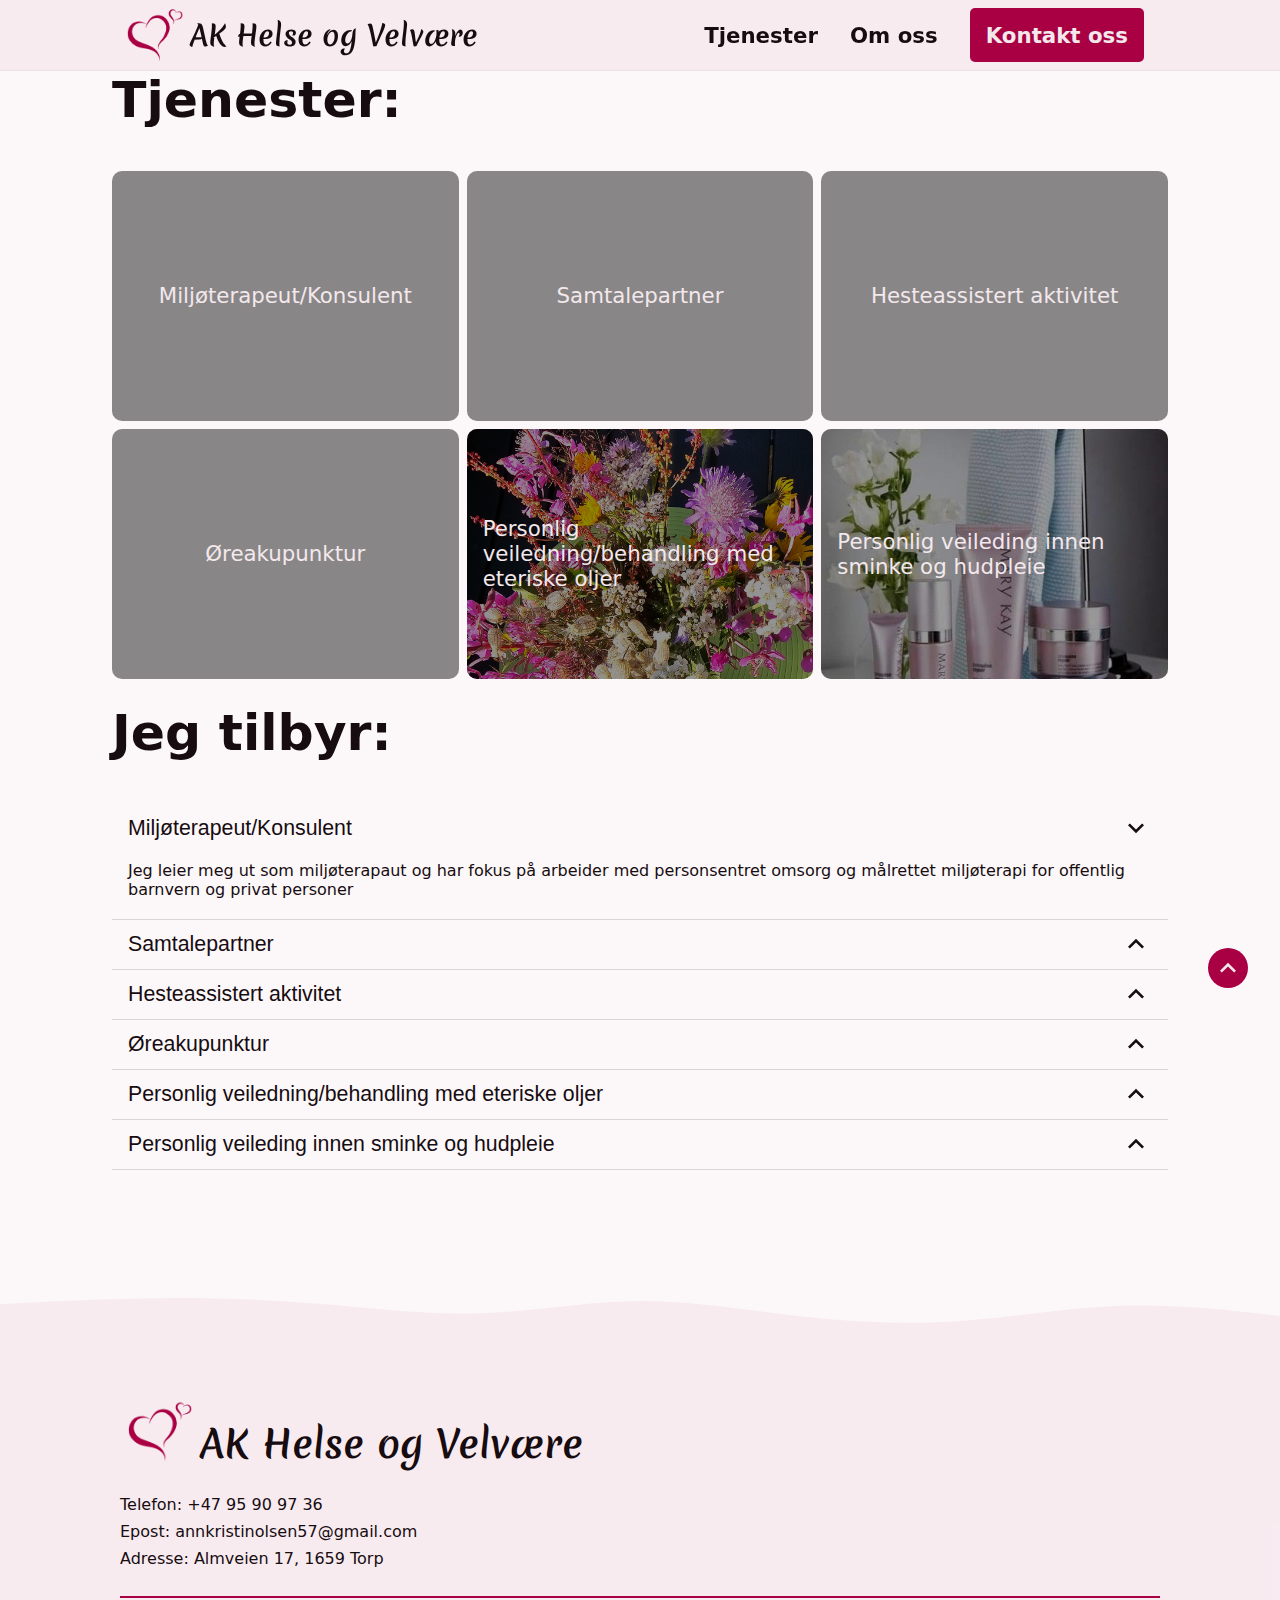
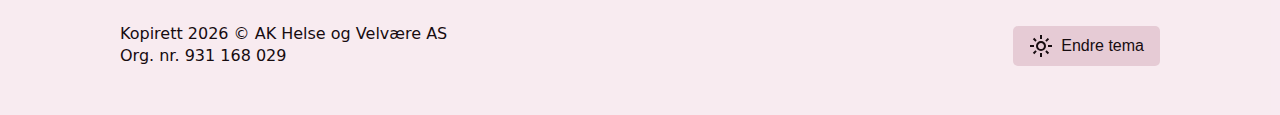
==== commit 4e8c1171: "update" ====
--- a/index.html
+++ b/index.html
@@ -48,34 +48,36 @@
 	<title>AK Helse og Velvære AS</title>
 
 	
-		<link href="./_app/immutable/assets/0.CwvBkgEf.css" rel="stylesheet">
-		<link rel="modulepreload" href="./_app/immutable/entry/start.lJQPnkvd.js">
-		<link rel="modulepreload" href="./_app/immutable/chunks/entry.u6XVOCu6.js">
-		<link rel="modulepreload" href="./_app/immutable/chunks/scheduler.Ce_0Mfso.js">
-		<link rel="modulepreload" href="./_app/immutable/entry/app._n7EPMQj.js">
-		<link rel="modulepreload" href="./_app/immutable/chunks/index.KrEplOO0.js">
-		<link rel="modulepreload" href="./_app/immutable/nodes/0.5z_F_QKq.js">
-		<link rel="modulepreload" href="./_app/immutable/chunks/stores.BEfh01zu.js">
-		<link rel="modulepreload" href="./_app/immutable/nodes/2.D0RzOyBZ.js"><title>Home - AK Helse og Velvære AS</title><!-- HEAD_svelte-1ojby60_START --><!-- HEAD_svelte-1ojby60_END -->
+		<link href="./_app/immutable/assets/0.BHYMmXJf.css" rel="stylesheet">
+		<link href="./_app/immutable/assets/Accordion.CoGDU_ah.css" rel="stylesheet">
+		<link rel="modulepreload" href="./_app/immutable/entry/start.BxcQ42iu.js">
+		<link rel="modulepreload" href="./_app/immutable/chunks/entry.fa90BAqz.js">
+		<link rel="modulepreload" href="./_app/immutable/chunks/scheduler.2txNNVu0.js">
+		<link rel="modulepreload" href="./_app/immutable/entry/app.B8esBJsg.js">
+		<link rel="modulepreload" href="./_app/immutable/chunks/index.CXNYhaSj.js">
+		<link rel="modulepreload" href="./_app/immutable/nodes/0.DtDlUC7c.js">
+		<link rel="modulepreload" href="./_app/immutable/chunks/stores.VxaO9uMg.js">
+		<link rel="modulepreload" href="./_app/immutable/nodes/2.BcbMrxWn.js">
+		<link rel="modulepreload" href="./_app/immutable/chunks/AccordionItem.xkuY01s5.js"><title>Home - AK Helse og Velvære AS</title><!-- HEAD_svelte-1ojby60_START --><!-- HEAD_svelte-1ojby60_END -->
 </head>
 
 <body data-sveltekit-preload-data="hover">
-	<div style="display: contents">  <div class="app"><header class="primary_navbar"><div class="primary_navbar__content"><div class="primary_navbar__content__logo" data-svelte-h="svelte-1nvgaa2"><a href="/"><img src="[data-uri]" alt="AK Helse og velvære AS logo" aria-hidden="true"> <span class="font-merienda">AK Helse og Velvære</span></a></div> <div class="primary_navbar__content__menu"><nav class="primary_navbar__nav_links"><ul><li><a href="./tjenester" data-svelte-h="svelte-1e60iha">Tjenester</a></li> <li><a href="./om-oss" data-svelte-h="svelte-10epbjp">Om oss</a></li> <li><a href="./kontakt" class="button button-primary" data-svelte-h="svelte-6vkvd5">Kontakt oss</a></li></ul> </nav></div></div> <div class="primary_navbar__nav_button"><button class="primary_navbar__nav_button__wrap" data-active="false"><span class="primary_navbar__nav_button__wrap__top"></span> <span class="primary_navbar__nav_button__wrap__middle"></span> <span class="primary_navbar__nav_button__wrap__bottom"></span></button></div> <div class="primary_navbar__mobile_menu" data-active="false"><div class="primary_navbar__mobile_menu__overlay" aria-hidden="true"></div> <div class="primary_navbar__mobile_menu__sidebar"><div class="primary_navbar__mobile_menu__sidebar__content"><nav class="primary_navbar__nav_links"><ul><li><a href="./tjenester" data-svelte-h="svelte-1e60iha">Tjenester</a></li> <li><a href="./om-oss" data-svelte-h="svelte-10epbjp">Om oss</a></li> <li><a href="./kontakt" class="button button-primary" data-svelte-h="svelte-6vkvd5">Kontakt oss</a></li></ul> </nav></div></div></div></header>                                                                                                               <main class="wrapper"> <div data-svelte-h="svelte-14e3pb4"><h2>Tjenester:</h2> <div class="cards"><div class="cards__card"><p class="cards__card__title">Miljøterapeut/Konsulent</p></div> <div class="cards__card"><p class="cards__card__title">Samtalepartner</p></div> <div class="cards__card"><img src="/images/hesteassistert-aktivitet/20240511_134605.jpg" alt=""> <p class="cards__card__title">Hesteassistert aktivitet</p></div> <div class="cards__card"><img src="https://marqueehealth.com.au/wp-content/uploads/2015/04/bigstock-Acupuncture-Needles-On-Ear-80319428.jpg" alt=""> <p class="cards__card__title">Øreakkupunktur</p></div> <div class="cards__card"><img src="/images/personlig-veiledingbehandling med-eteriske-oljer.jpg" alt=""> <p class="cards__card__title">Personlig veileding/behandling med eteriske oljer</p></div> <div class="cards__card"><img src="/images/FB_IMG_1720464209313.jpg" alt=""> <p class="cards__card__title">Personlig veileding innen sminke og hudpleie</p></div></div></div> <div data-svelte-h="svelte-zcfxh4"><h2>Jeg tilbyr:</h2> <ul><li><p>miljøterapeut/konsulent</p> <p>Jeg leier meg ut som miljøterapaut og har fokus på arbeider med personsentret omsorg og målrettet
-                miljøterapi for offentlig barnvern og privat personer</p></li> <li><p>Samtalepartner</p> <p>Trenger du noen å snakke med, ta kontakt så finner vi en time hvor vi sammen kan finne ut av hva du
-                trenger her og nå.</p></li> <li><p><a href="/hesteassistert-aktivitet">Hesteassistert aktivitet</a></p> <p>Formåle med timene er bruk av hest i samspill med deltaker, med nøye planlagde øvelser gir rom for en
+	<div style="display: contents">  <div class="app"><header class="primary_navbar"><div class="primary_navbar__content"><div class="primary_navbar__content__logo" data-svelte-h="svelte-1nvgaa2"><a href="/"><img src="[data-uri]" alt="AK Helse og velvære AS logo" aria-hidden="true"> <span class="font-merienda">AK Helse og Velvære</span></a></div> <div class="primary_navbar__content__menu"><nav class="primary_navbar__nav_links"><ul><li><a href="./tjenester" data-svelte-h="svelte-1e60iha">Tjenester</a></li> <li><a href="./om-oss" data-svelte-h="svelte-10epbjp">Om oss</a></li> <li><a href="./kontakt" class="button button-primary" data-svelte-h="svelte-6vkvd5">Kontakt oss</a></li></ul> </nav></div></div> <div class="primary_navbar__nav_button"><button class="primary_navbar__nav_button__wrap" data-active="false"><span class="primary_navbar__nav_button__wrap__top"></span> <span class="primary_navbar__nav_button__wrap__middle"></span> <span class="primary_navbar__nav_button__wrap__bottom"></span></button></div> <div class="primary_navbar__mobile_menu" data-active="false"><div class="primary_navbar__mobile_menu__overlay" aria-hidden="true"></div> <div class="primary_navbar__mobile_menu__sidebar"><div class="primary_navbar__mobile_menu__sidebar__content"><nav class="primary_navbar__nav_links"><ul><li><a href="./tjenester" data-svelte-h="svelte-1e60iha">Tjenester</a></li> <li><a href="./om-oss" data-svelte-h="svelte-10epbjp">Om oss</a></li> <li><a href="./kontakt" class="button button-primary" data-svelte-h="svelte-6vkvd5">Kontakt oss</a></li></ul> </nav></div></div></div></header>                                                                                                               <main class="wrapper"> <div data-svelte-h="svelte-1u8pcch"><h2>Tjenester:</h2> <div class="cards"><div class="cards__card"><p class="cards__card__title">Miljøterapeut/Konsulent</p></div> <div class="cards__card"><p class="cards__card__title">Samtalepartner</p></div> <div class="cards__card"><img src="/images/hesteassistert-aktivitet/20240511_134605.jpg" alt=""> <p class="cards__card__title">Hesteassistert aktivitet</p></div> <div class="cards__card"><img src="https://marqueehealth.com.au/wp-content/uploads/2015/04/bigstock-Acupuncture-Needles-On-Ear-80319428.jpg" alt=""> <p class="cards__card__title">Øreakupunktur</p></div> <div class="cards__card"><img src="/images/personlig-veiledingbehandling med-eteriske-oljer.jpg" alt=""> <p class="cards__card__title">Personlig veiledning/behandling med eteriske oljer</p></div> <div class="cards__card"><img src="/images/FB_IMG_1720464209313.jpg" alt=""> <p class="cards__card__title">Personlig veileding innen sminke og hudpleie</p></div></div></div> <div><h2 data-svelte-h="svelte-ddhueg">Jeg tilbyr:</h2> <div class="accordion"><div class="accordion__item" data-open="true"><button class="accordion__item__title_wrapper"><span class="accordion__item__title_wrapper__title">Miljøterapeut/Konsulent</span> <span class="accordion__item__title_wrapper__arrow" data-svelte-h="svelte-d9gob"><svg xmlns="http://www.w3.org/2000/svg" height="24px" viewBox="0 -960 960 960" width="24px" fill="currentColor"><path d="M480-528 296-344l-56-56 240-240 240 240-56 56-184-184Z"></path></svg></span></button> <div class="accordion__item__content_wrapper"><p data-svelte-h="svelte-1px5227">Jeg leier meg ut som miljøterapaut og har fokus på arbeider med personsentret omsorg og målrettet
+                miljøterapi for offentlig barnvern og privat personer</p></div></div> <div class="accordion__item" data-open="false"><button class="accordion__item__title_wrapper"><span class="accordion__item__title_wrapper__title">Samtalepartner</span> <span class="accordion__item__title_wrapper__arrow" data-svelte-h="svelte-d9gob"><svg xmlns="http://www.w3.org/2000/svg" height="24px" viewBox="0 -960 960 960" width="24px" fill="currentColor"><path d="M480-528 296-344l-56-56 240-240 240 240-56 56-184-184Z"></path></svg></span></button> <div class="accordion__item__content_wrapper"><p data-svelte-h="svelte-vfsq5s">Trenger du noen å snakke med, ta kontakt så finner vi en time hvor vi sammen kan finne ut av hva du
+                trenger her og nå.</p></div></div> <div class="accordion__item" data-open="false"><button class="accordion__item__title_wrapper"><span class="accordion__item__title_wrapper__title">Hesteassistert aktivitet</span> <span class="accordion__item__title_wrapper__arrow" data-svelte-h="svelte-d9gob"><svg xmlns="http://www.w3.org/2000/svg" height="24px" viewBox="0 -960 960 960" width="24px" fill="currentColor"><path d="M480-528 296-344l-56-56 240-240 240 240-56 56-184-184Z"></path></svg></span></button> <div class="accordion__item__content_wrapper"><p data-svelte-h="svelte-1nbjm40">Formåle med timene er bruk av hest i samspill med deltaker, med nøye planlagde øvelser gir rom for en
                 emosjonel utvikling og lærling hos deltaker. Fokuset i timene er ikke rekreasjons-riding, men fra
                 øyeblikk - til - øyeblikk muligheter til å oppleve bevissthet, emosjonel ærlighet og konstruktive
                 relasjonsegenskaper. Legger også vekt på økt messtringstillit og bedre selvbildehos hver enkelt
-                bruker.</p></li> <li><p>Øreakkupunktur</p></li> <li><p>Personlig veileding/behandling med eteriske oljer</p> <p>Oljene som brukes er fra doTerra. <br> <strong>Symfoni av cellene</strong> er en samling av essensielle oljeapplikasjoner laget av Boyd Truman,
+                bruker.</p></div></div> <div class="accordion__item" data-open="false"><button class="accordion__item__title_wrapper"><span class="accordion__item__title_wrapper__title">Øreakupunktur</span> <span class="accordion__item__title_wrapper__arrow" data-svelte-h="svelte-d9gob"><svg xmlns="http://www.w3.org/2000/svg" height="24px" viewBox="0 -960 960 960" width="24px" fill="currentColor"><path d="M480-528 296-344l-56-56 240-240 240 240-56 56-184-184Z"></path></svg></span></button> <div class="accordion__item__content_wrapper"></div></div> <div class="accordion__item" data-open="false"><button class="accordion__item__title_wrapper"><span class="accordion__item__title_wrapper__title">Personlig veiledning/behandling med eteriske oljer</span> <span class="accordion__item__title_wrapper__arrow" data-svelte-h="svelte-d9gob"><svg xmlns="http://www.w3.org/2000/svg" height="24px" viewBox="0 -960 960 960" width="24px" fill="currentColor"><path d="M480-528 296-344l-56-56 240-240 240 240-56 56-184-184Z"></path></svg></span></button> <div class="accordion__item__content_wrapper"><p data-svelte-h="svelte-15hqs65">Oljene som brukes er fra doTerra. <br> <strong>Symfoni av cellene</strong> er en samling av essensielle oljeapplikasjoner laget av Boyd Truman,
                 som retter seg mot ulike kroppssystemer og plager. Applikasjonene bruker en fokusert tilnærming til
                 symptomene og de underliggende årsakene til plager, og hjelper individet med å skape harmoni fysisk,
                 følelsesmessig og
                 åndelig i kroppen. Hver applikasjon deler en liste over rene eteriske oljer av terapeutisk kvalitet for
-                å legge over hele ryggen, på bunnen av føttene, eller for å inhalere når du blir bedt om det.</p></li> <li><p>Personlig veileding innen sminke og hudpleie</p></li></ul></div></main> <footer class="footer"><div class="shape_divider svelte-1x6ijq2"><svg class="shape_divider__svg svelte-1x6ijq2" viewBox="0 0 1920 150" xmlns="http://www.w3.org/2000/svg" preserveAspectRatio="none"><path d="M0 110L40 108.7C80 107.3 160 104.7 240 104.2C320 103.7 400 105.3 480 109.7C560 114 640 121 720 119.3C800 117.7 880 107.3 960 107C1040 106.7 1120 116.3 1200 122.3C1280 128.3 1360 130.7 1440 127C1520 123.3 1600 113.7 1680 111.8C1760 110 1840 116 1880 119L1920 122L1920 151L1880 151C1840 151 1760 151 1680 151C1600 151 1520 151 1440 151C1360 151 1280 151 1200 151C1120 151 1040 151 960 151C880 151 800 151 720 151C640 151 560 151 480 151C400 151 320 151 240 151C160 151 80 151 40 151L0 151Z" fill="var(--primary5)"></path></svg>  </div> <div class="footer__wrapper"><div class="footer__wrapper__item footer__wrapper__top" data-svelte-h="svelte-1aia75d"><div class="footer__wrapper__item__col"><div class="footer__wrapper__top__brand"><a href="/" class="font-merienda"><img src="[data-uri]" alt="AK Helse og velvære AS logo"> <span>AK Helse og Velvære</span></a></div> <div class="footer__wrapper__top__contact"><p><a href="tel:+4795909736">Telefon: +47 95 90 97 36</a></p> <p><a href="mailto:annkristinolsen57@gmail.com">Epost: annkristinolsen57@gmail.com</a></p> <p><a href="https://maps.app.goo.gl/ad25oo3hEhZUXz9aA" target="_blank" referrerpolicy="no-referrer">Adresse: Almveien 17, 1659 Torp</a></p></div></div></div> <div class="footer__wrapper__item footer__wrapper__bottom"><div class="footer__wrapper__item__col footer__wrapper__bottom__credit"><p>Kopirett 2024 © AK Helse og Velvære AS</p> <p data-svelte-h="svelte-1b2dyb7">Org. nr. 931 168 029</p></div> <div class="footer__wrapper__item__col footer__wrapper__bottom__theme"><button class="button button-secondary"><span class="icon" style="--_width:24px;--_height:undefined;"><!-- HTML_TAG_START --><!-- HTML_TAG_END --></span> <span data-svelte-h="svelte-gjqdqj">Endre tema</span></button></div></div></div> <button id="to-top-button" class="button button-primary button-round svelte-27w08j" aria-label="To Top"><span class="icon" style="--_width:undefined;--_height:undefined;"><!-- HTML_TAG_START --><svg aria-hidden="true" xmlns="http://www.w3.org/2000/svg" height="24px" viewBox="0 -960 960 960" width="24px" fill="currentColor"><path d="M480-528 296-344l-56-56 240-240 240 240-56 56-184-184Z"/></svg><!-- HTML_TAG_END --></span> </button></footer></div> 
+                å legge over hele ryggen, på bunnen av føttene, eller for å inhalere når du blir bedt om det.</p></div></div> <div class="accordion__item" data-open="false"><button class="accordion__item__title_wrapper"><span class="accordion__item__title_wrapper__title">Personlig veileding innen sminke og hudpleie</span> <span class="accordion__item__title_wrapper__arrow" data-svelte-h="svelte-d9gob"><svg xmlns="http://www.w3.org/2000/svg" height="24px" viewBox="0 -960 960 960" width="24px" fill="currentColor"><path d="M480-528 296-344l-56-56 240-240 240 240-56 56-184-184Z"></path></svg></span></button> <div class="accordion__item__content_wrapper"></div></div></div></div></main> <footer class="footer"><div class="shape_divider svelte-1x6ijq2"><svg class="shape_divider__svg svelte-1x6ijq2" viewBox="0 0 1920 150" xmlns="http://www.w3.org/2000/svg" preserveAspectRatio="none"><path d="M0 110L40 108.7C80 107.3 160 104.7 240 104.2C320 103.7 400 105.3 480 109.7C560 114 640 121 720 119.3C800 117.7 880 107.3 960 107C1040 106.7 1120 116.3 1200 122.3C1280 128.3 1360 130.7 1440 127C1520 123.3 1600 113.7 1680 111.8C1760 110 1840 116 1880 119L1920 122L1920 151L1880 151C1840 151 1760 151 1680 151C1600 151 1520 151 1440 151C1360 151 1280 151 1200 151C1120 151 1040 151 960 151C880 151 800 151 720 151C640 151 560 151 480 151C400 151 320 151 240 151C160 151 80 151 40 151L0 151Z" fill="var(--primary5)"></path></svg>  </div> <div class="footer__wrapper"><div class="footer__wrapper__item footer__wrapper__top" data-svelte-h="svelte-1aia75d"><div class="footer__wrapper__item__col"><div class="footer__wrapper__top__brand"><a href="/" class="font-merienda"><img src="[data-uri]" alt="AK Helse og velvære AS logo"> <span>AK Helse og Velvære</span></a></div> <div class="footer__wrapper__top__contact"><p><a href="tel:+4795909736">Telefon: +47 95 90 97 36</a></p> <p><a href="mailto:annkristinolsen57@gmail.com">Epost: annkristinolsen57@gmail.com</a></p> <p><a href="https://maps.app.goo.gl/ad25oo3hEhZUXz9aA" target="_blank" referrerpolicy="no-referrer">Adresse: Almveien 17, 1659 Torp</a></p></div></div></div> <div class="footer__wrapper__item footer__wrapper__bottom"><div class="footer__wrapper__item__col footer__wrapper__bottom__credit"><p>Kopirett 2024 © AK Helse og Velvære AS</p> <p data-svelte-h="svelte-1b2dyb7">Org. nr. 931 168 029</p></div> <div class="footer__wrapper__item__col footer__wrapper__bottom__theme"><button class="button button-secondary"><span class="icon" style="--_width:24px;--_height:undefined;"><!-- HTML_TAG_START --><!-- HTML_TAG_END --></span> <span data-svelte-h="svelte-gjqdqj">Endre tema</span></button></div></div></div> <button id="to-top-button" class="button button-primary button-round svelte-27w08j" aria-label="To Top"><span class="icon" style="--_width:undefined;--_height:undefined;"><!-- HTML_TAG_START --><svg aria-hidden="true" xmlns="http://www.w3.org/2000/svg" height="24px" viewBox="0 -960 960 960" width="24px" fill="currentColor"><path d="M480-528 296-344l-56-56 240-240 240 240-56 56-184-184Z"/></svg><!-- HTML_TAG_END --></span> </button></footer></div> 
 			
 			<script>
 				{
-					__sveltekit_1wla9tp = {
+					__sveltekit_1gcjbbq = {
 						base: new URL(".", location).pathname.slice(0, -1)
 					};
 
@@ -84,8 +86,8 @@
 					const data = [null,null];
 
 					Promise.all([
-						import("./_app/immutable/entry/start.lJQPnkvd.js"),
-						import("./_app/immutable/entry/app._n7EPMQj.js")
+						import("./_app/immutable/entry/start.BxcQ42iu.js"),
+						import("./_app/immutable/entry/app.B8esBJsg.js")
 					]).then(([kit, app]) => {
 						kit.start(app, element, {
 							node_ids: [0, 2],
--- a/_app/immutable/assets/0.BHYMmXJf.css
+++ b/_app/immutable/assets/0.BHYMmXJf.css
@@ -0,0 +1 @@
+@font-face{font-display:swap;font-family:Fira Mono;font-style:normal;font-weight:400;src:url(./fonts/fira-mono/fira-mono-v14-latin-regular.woff2) format("woff2"),url(./fonts/fira-mono/fira-mono-v14-latin-regular.ttf) format("truetype")}@font-face{font-display:swap;font-family:Fira Mono;font-style:normal;font-weight:500;src:url(./fonts/fira-mono/fira-mono-v14-latin-500.woff2) format("woff2"),url(./fonts/fira-mono/fira-mono-v14-latin-500.ttf) format("truetype")}@font-face{font-display:swap;font-family:Fira Mono;font-style:normal;font-weight:700;src:url(./fonts/fira-mono/fira-mono-v14-latin-700.woff2) format("woff2"),url(./fonts/fira-mono/fira-mono-v14-latin-700.ttf) format("truetype")}@font-face{font-display:swap;font-family:Bad Script;font-style:normal;font-weight:400;src:url(./fonts/bad-script/bad-script-v16-latin-regular.woff2) format("woff2"),url(./fonts/bad-script/bad-script-v16-latin-regular.ttf) format("truetype")}@font-face{font-display:swap;font-family:Merienda;font-style:normal;font-weight:300;src:url(../../../fonts/merienda/merienda-v19-latin-300.woff2) format("woff2"),url(../../../fonts/merienda/merienda-v19-latin-300.ttf) format("truetype")}@font-face{font-display:swap;font-family:Merienda;font-style:normal;font-weight:400;src:url(../../../fonts/merienda/merienda-v19-latin-regular.woff2) format("woff2"),url(../../../fonts/merienda/merienda-v19-latin-regular.ttf) format("truetype")}@font-face{font-display:swap;font-family:Merienda;font-style:normal;font-weight:500;src:url(../../../fonts/merienda/merienda-v19-latin-500.woff2) format("woff2"),url(../../../fonts/merienda/merienda-v19-latin-500.ttf) format("truetype")}@font-face{font-display:swap;font-family:Merienda;font-style:normal;font-weight:600;src:url(../../../fonts/merienda/merienda-v19-latin-600.woff2) format("woff2"),url(../../../fonts/merienda/merienda-v19-latin-600.ttf) format("truetype")}@font-face{font-display:swap;font-family:Merienda;font-style:normal;font-weight:700;src:url(../../../fonts/merienda/merienda-v19-latin-700.woff2) format("woff2"),url(../../../fonts/merienda/merienda-v19-latin-700.ttf) format("truetype")}@font-face{font-display:swap;font-family:Merienda;font-style:normal;font-weight:800;src:url(../../../fonts/merienda/merienda-v19-latin-800.woff2) format("woff2"),url(../../../fonts/merienda/merienda-v19-latin-800.ttf) format("truetype")}@font-face{font-display:swap;font-family:Merienda;font-style:normal;font-weight:900;src:url(../../../fonts/merienda/merienda-v19-latin-900.woff2) format("woff2"),url(../../../fonts/merienda/merienda-v19-latin-900.ttf) format("truetype")}.button{display:inline-flex;flex-direction:row;align-items:center;justify-content:center;gap:.5rem;border:none;border-radius:5px;font-size:1rem;text-decoration:none;color:var(--text);background-color:var(--secondary50);margin:0;padding:.5rem 1rem;cursor:pointer}.button:hover{color:var(--text85)}.button.button-primary{color:#f3e8ec;background-color:var(--primary)}.button.button-primary:hover{color:#f3e8ecd9}.button.button-round{padding:.5rem;border-radius:50%;aspect-ratio:1;width:fit-content}.wrapper{--gap: clamp(1rem, 6vw, 3rem);--full: minmax(var(--gap), 1fr);--breakout: minmax(0, 5rem);--content: minmax(0, 100px);--inline: minmax(0, 200px);--small: min(800px, 100% - var(--gap) * 2);display:grid;grid-template-columns:[full-start] var(--full) [breakout-start] var(--breakout) [content-start] var(--content) [inline-start] var(--inline) [small-start] var(--small) [small-end] var(--inline) [inline-end] var(--content) [content-end] var(--breakout) [breakout-end] var(--full) [full-end]}.wrapper>*{grid-column:content;margin-block-end:1.5em}.small{grid-column:small}.inline{grid-column:inline}.content{grid-column:content}.breakout{grid-column:breakout}.full{grid-column:full}.form{background-color:var(--text5);padding:1rem 1.5rem;border-radius:10px;display:flex;flex-direction:column}.form label{font-size:1rem;font-family:system-ui,-apple-system,BlinkMacSystemFont,Segoe UI,Roboto,Oxygen,Ubuntu,Cantarell,Open Sans,Helvetica Neue,sans-serif;margin-block-end:.5rem}.form input,.form textarea,.form select{display:block;border:none;background-color:var(--bg);color:var(--text);margin:0;margin-block-end:1.5rem;padding:.75rem;border-radius:5px;width:100%;font-size:1rem;font-family:system-ui,-apple-system,BlinkMacSystemFont,Segoe UI,Roboto,Oxygen,Ubuntu,Cantarell,Open Sans,Helvetica Neue,sans-serif;outline:1px solid rgba(0,0,0,0)}.form input:focus,.form textarea:focus,.form select:focus{outline-color:var(--accent)}.form input:not(:placeholder-shown):valid,.form textarea:not(:placeholder-shown):valid,.form select:not(:placeholder-shown):valid{outline-color:green}.form input:not(:placeholder-shown):invalid,.form textarea:not(:placeholder-shown):invalid,.form select:not(:placeholder-shown):invalid{outline-color:red}.form:has(button[type=submit]:focus) input:invalid,.form:has(button[type=submit]:focus) textarea:invalid,.form:has(button[type=submit]:focus) select:invalid{outline-color:red}:root[data-theme=light]{--text: hsl(338, 31%, 7%);--textRaw: 338 31% 7%;--text-50: hsl(338, 31%, 95%);--text-100: hsl(340, 29%, 90%);--text-200: hsl(338, 31%, 80%);--text-300: hsl(338, 31%, 70%);--text-400: hsl(338, 31%, 60%);--text-500: hsl(338, 31%, 50%);--text-600: hsl(338, 31%, 40%);--text-700: hsl(338, 31%, 30%);--text-800: hsl(338, 31%, 20%);--text-900: hsl(340, 29%, 10%);--text-950: hsl(338, 31%, 5%);--text5: hsla(338, 31%, 7%, .05);--text10: hsla(338, 31%, 7%, .1);--text15: hsla(338, 31%, 7%, .15);--text20: hsla(338, 31%, 7%, .2);--text25: hsla(338, 31%, 7%, .25);--text30: hsla(338, 31%, 7%, .3);--text35: hsla(338, 31%, 7%, .35);--text40: hsla(338, 31%, 7%, .4);--text45: hsla(338, 31%, 7%, .45);--text50: hsla(338, 31%, 7%, .5);--text55: hsla(338, 31%, 7%, .55);--text60: hsla(338, 31%, 7%, .6);--text65: hsla(338, 31%, 7%, .65);--text70: hsla(338, 31%, 7%, .7);--text75: hsla(338, 31%, 7%, .75);--text80: hsla(338, 31%, 7%, .8);--text85: hsla(338, 31%, 7%, .85);--text90: hsla(338, 31%, 7%, .9);--text95: hsla(338, 31%, 7%, .95);--bg: hsl(330, 40%, 98%);--bgRaw: 330 40% 98%;--inverse-bg: hsl(225, 33%, 5%);--bg-50: hsl(330, 38%, 95%);--bg-100: hsl(329, 41%, 90%);--bg-200: hsl(330, 39%, 80%);--bg-300: hsl(330, 40%, 70%);--bg-400: hsl(330, 40%, 60%);--bg-500: hsl(330, 40%, 50%);--bg-600: hsl(330, 40%, 40%);--bg-700: hsl(330, 40%, 30%);--bg-800: hsl(330, 39%, 20%);--bg-900: hsl(329, 41%, 10%);--bg-950: hsl(330, 38%, 5%);--bg5: hsla(330, 40%, 98%, .05);--bg10: hsla(330, 40%, 98%, .1);--bg15: hsla(330, 40%, 98%, .15);--bg20: hsla(330, 40%, 98%, .2);--bg25: hsla(330, 40%, 98%, .25);--bg30: hsla(330, 40%, 98%, .3);--bg35: hsla(330, 40%, 98%, .35);--bg40: hsla(330, 40%, 98%, .4);--bg45: hsla(330, 40%, 98%, .45);--bg50: hsla(330, 40%, 98%, .5);--bg55: hsla(330, 40%, 98%, .55);--bg60: hsla(330, 40%, 98%, .6);--bg65: hsla(330, 40%, 98%, .65);--bg70: hsla(330, 40%, 98%, .7);--bg75: hsla(330, 40%, 98%, .75);--bg80: hsla(330, 40%, 98%, .8);--bg85: hsla(330, 40%, 98%, .85);--bg90: hsla(330, 40%, 98%, .9);--bg95: hsla(330, 40%, 98%, .95);--primary: hsl(336, 100%, 33%);--primaryRaw: 336 100% 33%;--primary-50: hsl(335, 100%, 95%);--primary-100: hsl(336, 100%, 90%);--primary-200: hsl(336, 100%, 80%);--primary-300: hsl(336, 100%, 70%);--primary-400: hsl(336, 100%, 60%);--primary-500: hsl(336, 100%, 50%);--primary-600: hsl(336, 100%, 40%);--primary-700: hsl(336, 100%, 30%);--primary-800: hsl(336, 100%, 20%);--primary-900: hsl(336, 100%, 10%);--primary-950: hsl(337, 100%, 5%);--primary5: hsla(336, 100%, 33%, .05);--primary10: hsla(336, 100%, 33%, .1);--primary15: hsla(336, 100%, 33%, .15);--primary20: hsla(336, 100%, 33%, .2);--primary25: hsla(336, 100%, 33%, .25);--primary30: hsla(336, 100%, 33%, .3);--primary35: hsla(336, 100%, 33%, .35);--primary40: hsla(336, 100%, 33%, .4);--primary45: hsla(336, 100%, 33%, .45);--primary50: hsla(336, 100%, 33%, .5);--primary55: hsla(336, 100%, 33%, .55);--primary60: hsla(336, 100%, 33%, .6);--primary65: hsla(336, 100%, 33%, .65);--primary70: hsla(336, 100%, 33%, .7);--primary75: hsla(336, 100%, 33%, .75);--primary80: hsla(336, 100%, 33%, .8);--primary85: hsla(336, 100%, 33%, .85);--primary90: hsla(336, 100%, 33%, .9);--primary95: hsla(336, 100%, 33%, .95);--secondary: hsl(338, 32%, 75%);--secondaryRaw: 338 32% 75%;--secondary-50: hsl(338, 31%, 95%);--secondary-100: hsl(339, 33%, 90%);--secondary-200: hsl(338, 31%, 80%);--secondary-300: hsl(338, 32%, 70%);--secondary-400: hsl(338, 32%, 60%);--secondary-500: hsl(338, 32%, 50%);--secondary-600: hsl(338, 32%, 40%);--secondary-700: hsl(338, 32%, 30%);--secondary-800: hsl(338, 31%, 20%);--secondary-900: hsl(339, 33%, 10%);--secondary-950: hsl(338, 31%, 5%);--secondary5: hsla(338, 32%, 75%, .05);--secondary10: hsla(338, 32%, 75%, .1);--secondary15: hsla(338, 32%, 75%, .15);--secondary20: hsla(338, 32%, 75%, .2);--secondary25: hsla(338, 32%, 75%, .25);--secondary30: hsla(338, 32%, 75%, .3);--secondary35: hsla(338, 32%, 75%, .35);--secondary40: hsla(338, 32%, 75%, .4);--secondary45: hsla(338, 32%, 75%, .45);--secondary50: hsla(338, 32%, 75%, .5);--secondary55: hsla(338, 32%, 75%, .55);--secondary60: hsla(338, 32%, 75%, .6);--secondary65: hsla(338, 32%, 75%, .65);--secondary70: hsla(338, 32%, 75%, .7);--secondary75: hsla(338, 32%, 75%, .75);--secondary80: hsla(338, 32%, 75%, .8);--secondary85: hsla(338, 32%, 75%, .85);--secondary90: hsla(338, 32%, 75%, .9);--secondary95: hsla(338, 32%, 75%, .95);--accent: hsl(189, 50%, 54%);--accentRaw: 189 50% 54%;--accent-50: hsl(189, 52%, 95%);--accent-100: hsl(190, 49%, 90%);--accent-200: hsl(189, 50%, 80%);--accent-300: hsl(189, 50%, 70%);--accent-400: hsl(189, 50%, 60%);--accent-500: hsl(189, 50%, 50%);--accent-600: hsl(189, 50%, 40%);--accent-700: hsl(189, 50%, 30%);--accent-800: hsl(189, 51%, 20%);--accent-900: hsl(190, 49%, 10%);--accent-950: hsl(189, 52%, 5%);--accent5: hsla(189, 50%, 54%, .05);--accent10: hsla(189, 50%, 54%, .1);--accent15: hsla(189, 50%, 54%, .15);--accent20: hsla(189, 50%, 54%, .2);--accent25: hsla(189, 50%, 54%, .25);--accent30: hsla(189, 50%, 54%, .3);--accent35: hsla(189, 50%, 54%, .35);--accent40: hsla(189, 50%, 54%, .4);--accent45: hsla(189, 50%, 54%, .45);--accent50: hsla(189, 50%, 54%, .5);--accent55: hsla(189, 50%, 54%, .55);--accent60: hsla(189, 50%, 54%, .6);--accent65: hsla(189, 50%, 54%, .65);--accent70: hsla(189, 50%, 54%, .7);--accent75: hsla(189, 50%, 54%, .75);--accent80: hsla(189, 50%, 54%, .8);--accent85: hsla(189, 50%, 54%, .85);--accent90: hsla(189, 50%, 54%, .9);--accent95: hsla(189, 50%, 54%, .95)}@media (prefers-color-scheme: light){:root{--text: hsl(338, 31%, 7%);--textRaw: 338 31% 7%;--text-50: hsl(338, 31%, 95%);--text-100: hsl(340, 29%, 90%);--text-200: hsl(338, 31%, 80%);--text-300: hsl(338, 31%, 70%);--text-400: hsl(338, 31%, 60%);--text-500: hsl(338, 31%, 50%);--text-600: hsl(338, 31%, 40%);--text-700: hsl(338, 31%, 30%);--text-800: hsl(338, 31%, 20%);--text-900: hsl(340, 29%, 10%);--text-950: hsl(338, 31%, 5%);--text5: hsla(338, 31%, 7%, .05);--text10: hsla(338, 31%, 7%, .1);--text15: hsla(338, 31%, 7%, .15);--text20: hsla(338, 31%, 7%, .2);--text25: hsla(338, 31%, 7%, .25);--text30: hsla(338, 31%, 7%, .3);--text35: hsla(338, 31%, 7%, .35);--text40: hsla(338, 31%, 7%, .4);--text45: hsla(338, 31%, 7%, .45);--text50: hsla(338, 31%, 7%, .5);--text55: hsla(338, 31%, 7%, .55);--text60: hsla(338, 31%, 7%, .6);--text65: hsla(338, 31%, 7%, .65);--text70: hsla(338, 31%, 7%, .7);--text75: hsla(338, 31%, 7%, .75);--text80: hsla(338, 31%, 7%, .8);--text85: hsla(338, 31%, 7%, .85);--text90: hsla(338, 31%, 7%, .9);--text95: hsla(338, 31%, 7%, .95);--bg: hsl(330, 40%, 98%);--bgRaw: 330 40% 98%;--inverse-bg: hsl(225, 33%, 5%);--bg-50: hsl(330, 38%, 95%);--bg-100: hsl(329, 41%, 90%);--bg-200: hsl(330, 39%, 80%);--bg-300: hsl(330, 40%, 70%);--bg-400: hsl(330, 40%, 60%);--bg-500: hsl(330, 40%, 50%);--bg-600: hsl(330, 40%, 40%);--bg-700: hsl(330, 40%, 30%);--bg-800: hsl(330, 39%, 20%);--bg-900: hsl(329, 41%, 10%);--bg-950: hsl(330, 38%, 5%);--bg5: hsla(330, 40%, 98%, .05);--bg10: hsla(330, 40%, 98%, .1);--bg15: hsla(330, 40%, 98%, .15);--bg20: hsla(330, 40%, 98%, .2);--bg25: hsla(330, 40%, 98%, .25);--bg30: hsla(330, 40%, 98%, .3);--bg35: hsla(330, 40%, 98%, .35);--bg40: hsla(330, 40%, 98%, .4);--bg45: hsla(330, 40%, 98%, .45);--bg50: hsla(330, 40%, 98%, .5);--bg55: hsla(330, 40%, 98%, .55);--bg60: hsla(330, 40%, 98%, .6);--bg65: hsla(330, 40%, 98%, .65);--bg70: hsla(330, 40%, 98%, .7);--bg75: hsla(330, 40%, 98%, .75);--bg80: hsla(330, 40%, 98%, .8);--bg85: hsla(330, 40%, 98%, .85);--bg90: hsla(330, 40%, 98%, .9);--bg95: hsla(330, 40%, 98%, .95);--primary: hsl(336, 100%, 33%);--primaryRaw: 336 100% 33%;--primary-50: hsl(335, 100%, 95%);--primary-100: hsl(336, 100%, 90%);--primary-200: hsl(336, 100%, 80%);--primary-300: hsl(336, 100%, 70%);--primary-400: hsl(336, 100%, 60%);--primary-500: hsl(336, 100%, 50%);--primary-600: hsl(336, 100%, 40%);--primary-700: hsl(336, 100%, 30%);--primary-800: hsl(336, 100%, 20%);--primary-900: hsl(336, 100%, 10%);--primary-950: hsl(337, 100%, 5%);--primary5: hsla(336, 100%, 33%, .05);--primary10: hsla(336, 100%, 33%, .1);--primary15: hsla(336, 100%, 33%, .15);--primary20: hsla(336, 100%, 33%, .2);--primary25: hsla(336, 100%, 33%, .25);--primary30: hsla(336, 100%, 33%, .3);--primary35: hsla(336, 100%, 33%, .35);--primary40: hsla(336, 100%, 33%, .4);--primary45: hsla(336, 100%, 33%, .45);--primary50: hsla(336, 100%, 33%, .5);--primary55: hsla(336, 100%, 33%, .55);--primary60: hsla(336, 100%, 33%, .6);--primary65: hsla(336, 100%, 33%, .65);--primary70: hsla(336, 100%, 33%, .7);--primary75: hsla(336, 100%, 33%, .75);--primary80: hsla(336, 100%, 33%, .8);--primary85: hsla(336, 100%, 33%, .85);--primary90: hsla(336, 100%, 33%, .9);--primary95: hsla(336, 100%, 33%, .95);--secondary: hsl(338, 32%, 75%);--secondaryRaw: 338 32% 75%;--secondary-50: hsl(338, 31%, 95%);--secondary-100: hsl(339, 33%, 90%);--secondary-200: hsl(338, 31%, 80%);--secondary-300: hsl(338, 32%, 70%);--secondary-400: hsl(338, 32%, 60%);--secondary-500: hsl(338, 32%, 50%);--secondary-600: hsl(338, 32%, 40%);--secondary-700: hsl(338, 32%, 30%);--secondary-800: hsl(338, 31%, 20%);--secondary-900: hsl(339, 33%, 10%);--secondary-950: hsl(338, 31%, 5%);--secondary5: hsla(338, 32%, 75%, .05);--secondary10: hsla(338, 32%, 75%, .1);--secondary15: hsla(338, 32%, 75%, .15);--secondary20: hsla(338, 32%, 75%, .2);--secondary25: hsla(338, 32%, 75%, .25);--secondary30: hsla(338, 32%, 75%, .3);--secondary35: hsla(338, 32%, 75%, .35);--secondary40: hsla(338, 32%, 75%, .4);--secondary45: hsla(338, 32%, 75%, .45);--secondary50: hsla(338, 32%, 75%, .5);--secondary55: hsla(338, 32%, 75%, .55);--secondary60: hsla(338, 32%, 75%, .6);--secondary65: hsla(338, 32%, 75%, .65);--secondary70: hsla(338, 32%, 75%, .7);--secondary75: hsla(338, 32%, 75%, .75);--secondary80: hsla(338, 32%, 75%, .8);--secondary85: hsla(338, 32%, 75%, .85);--secondary90: hsla(338, 32%, 75%, .9);--secondary95: hsla(338, 32%, 75%, .95);--accent: hsl(189, 50%, 54%);--accentRaw: 189 50% 54%;--accent-50: hsl(189, 52%, 95%);--accent-100: hsl(190, 49%, 90%);--accent-200: hsl(189, 50%, 80%);--accent-300: hsl(189, 50%, 70%);--accent-400: hsl(189, 50%, 60%);--accent-500: hsl(189, 50%, 50%);--accent-600: hsl(189, 50%, 40%);--accent-700: hsl(189, 50%, 30%);--accent-800: hsl(189, 51%, 20%);--accent-900: hsl(190, 49%, 10%);--accent-950: hsl(189, 52%, 5%);--accent5: hsla(189, 50%, 54%, .05);--accent10: hsla(189, 50%, 54%, .1);--accent15: hsla(189, 50%, 54%, .15);--accent20: hsla(189, 50%, 54%, .2);--accent25: hsla(189, 50%, 54%, .25);--accent30: hsla(189, 50%, 54%, .3);--accent35: hsla(189, 50%, 54%, .35);--accent40: hsla(189, 50%, 54%, .4);--accent45: hsla(189, 50%, 54%, .45);--accent50: hsla(189, 50%, 54%, .5);--accent55: hsla(189, 50%, 54%, .55);--accent60: hsla(189, 50%, 54%, .6);--accent65: hsla(189, 50%, 54%, .65);--accent70: hsla(189, 50%, 54%, .7);--accent75: hsla(189, 50%, 54%, .75);--accent80: hsla(189, 50%, 54%, .8);--accent85: hsla(189, 50%, 54%, .85);--accent90: hsla(189, 50%, 54%, .9);--accent95: hsla(189, 50%, 54%, .95)}}@font-face{font-display:swap;font-family:Fira Mono;font-style:normal;font-weight:400;src:url(./fonts/fira-mono/fira-mono-v14-latin-regular.woff2) format("woff2"),url(./fonts/fira-mono/fira-mono-v14-latin-regular.ttf) format("truetype")}@font-face{font-display:swap;font-family:Fira Mono;font-style:normal;font-weight:500;src:url(./fonts/fira-mono/fira-mono-v14-latin-500.woff2) format("woff2"),url(./fonts/fira-mono/fira-mono-v14-latin-500.ttf) format("truetype")}@font-face{font-display:swap;font-family:Fira Mono;font-style:normal;font-weight:700;src:url(./fonts/fira-mono/fira-mono-v14-latin-700.woff2) format("woff2"),url(./fonts/fira-mono/fira-mono-v14-latin-700.ttf) format("truetype")}@font-face{font-display:swap;font-family:Bad Script;font-style:normal;font-weight:400;src:url(./fonts/bad-script/bad-script-v16-latin-regular.woff2) format("woff2"),url(./fonts/bad-script/bad-script-v16-latin-regular.ttf) format("truetype")}@font-face{font-display:swap;font-family:Merienda;font-style:normal;font-weight:300;src:url(../../../fonts/merienda/merienda-v19-latin-300.woff2) format("woff2"),url(../../../fonts/merienda/merienda-v19-latin-300.ttf) format("truetype")}@font-face{font-display:swap;font-family:Merienda;font-style:normal;font-weight:400;src:url(../../../fonts/merienda/merienda-v19-latin-regular.woff2) format("woff2"),url(../../../fonts/merienda/merienda-v19-latin-regular.ttf) format("truetype")}@font-face{font-display:swap;font-family:Merienda;font-style:normal;font-weight:500;src:url(../../../fonts/merienda/merienda-v19-latin-500.woff2) format("woff2"),url(../../../fonts/merienda/merienda-v19-latin-500.ttf) format("truetype")}@font-face{font-display:swap;font-family:Merienda;font-style:normal;font-weight:600;src:url(../../../fonts/merienda/merienda-v19-latin-600.woff2) format("woff2"),url(../../../fonts/merienda/merienda-v19-latin-600.ttf) format("truetype")}@font-face{font-display:swap;font-family:Merienda;font-style:normal;font-weight:700;src:url(../../../fonts/merienda/merienda-v19-latin-700.woff2) format("woff2"),url(../../../fonts/merienda/merienda-v19-latin-700.ttf) format("truetype")}@font-face{font-display:swap;font-family:Merienda;font-style:normal;font-weight:800;src:url(../../../fonts/merienda/merienda-v19-latin-800.woff2) format("woff2"),url(../../../fonts/merienda/merienda-v19-latin-800.ttf) format("truetype")}@font-face{font-display:swap;font-family:Merienda;font-style:normal;font-weight:900;src:url(../../../fonts/merienda/merienda-v19-latin-900.woff2) format("woff2"),url(../../../fonts/merienda/merienda-v19-latin-900.ttf) format("truetype")}.primary_navbar{position:sticky;top:0;z-index:100;height:70px;width:100%}.primary_navbar__content{display:flex;justify-content:space-between;height:70px;max-width:100%;background-color:var(--bg85);box-shadow:0 0 1px var(--text50);overflow-x:hidden;padding-inline:var(--spacing-inline);transition:padding .3s ease}@supports (backdrop-filter: blur(50px)){.primary_navbar__content{background-color:var(--primary5);-webkit-backdrop-filter:blur(40px);backdrop-filter:blur(40px)}}.primary_navbar__content__logo a{display:flex;align-items:center;height:100%;color:currentColor;text-decoration:none;font-size:1.776889rem;font-weight:600;white-space:nowrap}.primary_navbar__content__logo a img{height:100%;width:auto;max-width:100%}@media (max-width: 450px){.primary_navbar__content__logo a span{display:none}}.primary_navbar__nav_button{display:none;overflow:hidden}@media (max-width: 1000px){.primary_navbar__nav_button{position:absolute;top:0;right:var(--spacing-inline, 0);display:grid;place-items:center;height:100%;z-index:103}.primary_navbar__nav_button__wrap{--_size: 48px;display:flex;flex-direction:column;align-items:center;width:var(--_size);height:var(--_size);position:relative;cursor:pointer;background:none;border:none}.primary_navbar__nav_button__wrap__top,.primary_navbar__nav_button__wrap__middle,.primary_navbar__nav_button__wrap__bottom{--_span_width: calc(var(--_size) / 1.5);--_span_height: calc(var(--_size) / 16);--_span_center: calc(50% - calc(var(--_span_height) / 2));--_span_spacing: 2;--_transform: .3s;--_opacity: .2s;--_rotate: .3s;--_width: .3s;--_top: .3s;content:"";position:absolute;top:var(--_span_center);display:block;background:var(--text);width:var(--_span_width);height:var(--_span_height);border-radius:2px;pointer-events:none;transition:transform var(--_transform) ease,opacity var(--_opacity) ease,rotate var(--_rotate) ease,width var(--_width) ease,top var(--_top) ease}.primary_navbar__nav_button__wrap__top{top:calc(var(--_span_center) / var(--_span_spacing))}.primary_navbar__nav_button__wrap__bottom{top:unset;bottom:calc(var(--_span_center) / var(--_span_spacing))}.primary_navbar__nav_button__wrap[data-active=true] .primary_navbar__nav_button__wrap__top,.primary_navbar__nav_button__wrap[data-active=true] .primary_navbar__nav_button__wrap__bottom{--_top: .2s;top:var(--_span_center)}.primary_navbar__nav_button__wrap[data-active=true] .primary_navbar__nav_button__wrap__top{rotate:-135deg}.primary_navbar__nav_button__wrap[data-active=true] .primary_navbar__nav_button__wrap__middle{transform:translate(100%);opacity:0}.primary_navbar__nav_button__wrap[data-active=true] .primary_navbar__nav_button__wrap__bottom{rotate:135deg}}.primary_navbar__mobile_menu{display:none}.primary_navbar__mobile_menu__overlay{position:fixed;top:0;right:0;bottom:0;left:0;height:100vh;background-color:#0000008c;z-index:100;visibility:hidden;opacity:0;transition:opacity .2s ease,visibility .5s ease}@supports (backdrop-filter: blur(2px)){.primary_navbar__mobile_menu__overlay{-webkit-backdrop-filter:blur(2px);backdrop-filter:blur(2px)}}.primary_navbar__mobile_menu[data-active=true] .primary_navbar__mobile_menu__overlay{visibility:visible;opacity:1;transition:opacity .2s ease,visibility 0s ease}.primary_navbar__mobile_menu__sidebar{display:flex;flex-direction:column;position:fixed;top:0;right:0;height:100vh;width:100%;max-width:250px;background-color:var(--bg);z-index:102;translate:200% 0;transition:translate .3s ease}.primary_navbar__mobile_menu__sidebar__content{flex:1;display:flex;flex-direction:column;gap:.5rem;justify-content:space-between;background-color:var(--primary15);padding-block:70px 1em;padding-inline:1.25em;overflow:auto}.primary_navbar__mobile_menu__sidebar__content .primary_navbar__nav_links{height:unset}.primary_navbar__mobile_menu__sidebar__content .primary_navbar__nav_links ul{flex-direction:column}.primary_navbar__mobile_menu__sidebar__content .primary_navbar__nav_links ul li:has(a.button){padding-inline-start:0}.primary_navbar__mobile_menu[data-active=true] .primary_navbar__mobile_menu__sidebar{translate:0}@media (max-width: 1000px){.primary_navbar__content__menu{display:none}.primary_navbar__mobile_menu{display:unset}}@font-face{font-display:swap;font-family:Fira Mono;font-style:normal;font-weight:400;src:url(./fonts/fira-mono/fira-mono-v14-latin-regular.woff2) format("woff2"),url(./fonts/fira-mono/fira-mono-v14-latin-regular.ttf) format("truetype")}@font-face{font-display:swap;font-family:Fira Mono;font-style:normal;font-weight:500;src:url(./fonts/fira-mono/fira-mono-v14-latin-500.woff2) format("woff2"),url(./fonts/fira-mono/fira-mono-v14-latin-500.ttf) format("truetype")}@font-face{font-display:swap;font-family:Fira Mono;font-style:normal;font-weight:700;src:url(./fonts/fira-mono/fira-mono-v14-latin-700.woff2) format("woff2"),url(./fonts/fira-mono/fira-mono-v14-latin-700.ttf) format("truetype")}@font-face{font-display:swap;font-family:Bad Script;font-style:normal;font-weight:400;src:url(./fonts/bad-script/bad-script-v16-latin-regular.woff2) format("woff2"),url(./fonts/bad-script/bad-script-v16-latin-regular.ttf) format("truetype")}@font-face{font-display:swap;font-family:Merienda;font-style:normal;font-weight:300;src:url(../../../fonts/merienda/merienda-v19-latin-300.woff2) format("woff2"),url(../../../fonts/merienda/merienda-v19-latin-300.ttf) format("truetype")}@font-face{font-display:swap;font-family:Merienda;font-style:normal;font-weight:400;src:url(../../../fonts/merienda/merienda-v19-latin-regular.woff2) format("woff2"),url(../../../fonts/merienda/merienda-v19-latin-regular.ttf) format("truetype")}@font-face{font-display:swap;font-family:Merienda;font-style:normal;font-weight:500;src:url(../../../fonts/merienda/merienda-v19-latin-500.woff2) format("woff2"),url(../../../fonts/merienda/merienda-v19-latin-500.ttf) format("truetype")}@font-face{font-display:swap;font-family:Merienda;font-style:normal;font-weight:600;src:url(../../../fonts/merienda/merienda-v19-latin-600.woff2) format("woff2"),url(../../../fonts/merienda/merienda-v19-latin-600.ttf) format("truetype")}@font-face{font-display:swap;font-family:Merienda;font-style:normal;font-weight:700;src:url(../../../fonts/merienda/merienda-v19-latin-700.woff2) format("woff2"),url(../../../fonts/merienda/merienda-v19-latin-700.ttf) format("truetype")}@font-face{font-display:swap;font-family:Merienda;font-style:normal;font-weight:800;src:url(../../../fonts/merienda/merienda-v19-latin-800.woff2) format("woff2"),url(../../../fonts/merienda/merienda-v19-latin-800.ttf) format("truetype")}@font-face{font-display:swap;font-family:Merienda;font-style:normal;font-weight:900;src:url(../../../fonts/merienda/merienda-v19-latin-900.woff2) format("woff2"),url(../../../fonts/merienda/merienda-v19-latin-900.ttf) format("truetype")}html,body{font-family:system-ui,-apple-system,BlinkMacSystemFont,Segoe UI,Roboto,Oxygen,Ubuntu,Cantarell,Open Sans,Helvetica Neue,sans-serif;font-size:1rem}h1{font-size:4.2087269129rem}h2{font-size:3.1573345183rem}h3{font-size:2.368593037rem}h4{font-size:1.776889rem}h5{font-size:1.333rem}h1,h2,h3,h4,h5{margin-top:0;text-wrap:balance}small{font-size:.7501875469rem}p,small,b,em,a,li{margin:0}pre,code{font-family:Fira Mono,monospace,system-ui,-apple-system,BlinkMacSystemFont,Segoe UI,Roboto,Oxygen,Ubuntu,Cantarell,Open Sans,Helvetica Neue,sans-serif}.font-merienda{font-family:Merienda,Bad Script,system-ui,-apple-system,BlinkMacSystemFont,Segoe UI,Roboto,Oxygen,Ubuntu,Cantarell,Open Sans,Helvetica Neue,sans-serif}.font-bad-script{font-family:Bad Script,system-ui,-apple-system,BlinkMacSystemFont,Segoe UI,Roboto,Oxygen,Ubuntu,Cantarell,Open Sans,Helvetica Neue,sans-serif}.font-mono{font-family:Fira Mono,monospace,system-ui,-apple-system,BlinkMacSystemFont,Segoe UI,Roboto,Oxygen,Ubuntu,Cantarell,Open Sans,Helvetica Neue,sans-serif}a{font-size:1rem;color:currentColor;text-decoration:none}:root[data-theme=dark]{--text: hsl(338, 31%, 93%);--textRaw: 338 31% 93%;--text-50: hsl(338, 31%, 95%);--text-100: hsl(340, 29%, 90%);--text-200: hsl(338, 31%, 80%);--text-300: hsl(338, 31%, 70%);--text-400: hsl(338, 31%, 60%);--text-500: hsl(338, 31%, 50%);--text-600: hsl(338, 31%, 40%);--text-700: hsl(338, 31%, 30%);--text-800: hsl(338, 31%, 20%);--text-900: hsl(340, 29%, 10%);--text-950: hsl(338, 31%, 5%);--text5: hsla(338, 31%, 93%, .05);--text10: hsla(338, 31%, 93%, .1);--text15: hsla(338, 31%, 93%, .15);--text20: hsla(338, 31%, 93%, .2);--text25: hsla(338, 31%, 93%, .25);--text30: hsla(338, 31%, 93%, .3);--text35: hsla(338, 31%, 93%, .35);--text40: hsla(338, 31%, 93%, .4);--text45: hsla(338, 31%, 93%, .45);--text50: hsla(338, 31%, 93%, .5);--text55: hsla(338, 31%, 93%, .55);--text60: hsla(338, 31%, 93%, .6);--text65: hsla(338, 31%, 93%, .65);--text70: hsla(338, 31%, 93%, .7);--text75: hsla(338, 31%, 93%, .75);--text80: hsla(338, 31%, 93%, .8);--text85: hsla(338, 31%, 93%, .85);--text90: hsla(338, 31%, 93%, .9);--text95: hsla(338, 31%, 93%, .95);--bg: hsl(225, 33%, 5%);--bgRaw: 225 33% 5%;--inverse-bg: hsl(330, 40%, 98%);--bg-50: hsl(225, 31%, 95%);--bg-100: hsl(226, 33%, 90%);--bg-200: hsl(224, 33%, 80%);--bg-300: hsl(225, 33%, 70%);--bg-400: hsl(225, 33%, 60%);--bg-500: hsl(225, 33%, 50%);--bg-600: hsl(225, 33%, 40%);--bg-700: hsl(225, 33%, 30%);--bg-800: hsl(224, 33%, 20%);--bg-900: hsl(226, 33%, 10%);--bg-950: hsl(225, 31%, 5%);--bg5: hsla(225, 33%, 5%, .05);--bg10: hsla(225, 33%, 5%, .1);--bg15: hsla(225, 33%, 5%, .15);--bg20: hsla(225, 33%, 5%, .2);--bg25: hsla(225, 33%, 5%, .25);--bg30: hsla(225, 33%, 5%, .3);--bg35: hsla(225, 33%, 5%, .35);--bg40: hsla(225, 33%, 5%, .4);--bg45: hsla(225, 33%, 5%, .45);--bg50: hsla(225, 33%, 5%, .5);--bg55: hsla(225, 33%, 5%, .55);--bg60: hsla(225, 33%, 5%, .6);--bg65: hsla(225, 33%, 5%, .65);--bg70: hsla(225, 33%, 5%, .7);--bg75: hsla(225, 33%, 5%, .75);--bg80: hsla(225, 33%, 5%, .8);--bg85: hsla(225, 33%, 5%, .85);--bg90: hsla(225, 33%, 5%, .9);--bg95: hsla(225, 33%, 5%, .95);--primary: hsl(336, 79%, 28%);--primaryRaw: 336 79% 28%;--primary-50: hsl(336, 77%, 95%);--primary-100: hsl(337, 80%, 90%);--primary-200: hsl(336, 78%, 80%);--primary-300: hsl(336, 79%, 70%);--primary-400: hsl(336, 79%, 60%);--primary-500: hsl(336, 79%, 50%);--primary-600: hsl(336, 79%, 40%);--primary-700: hsl(336, 79%, 30%);--primary-800: hsl(336, 78%, 20%);--primary-900: hsl(337, 80%, 10%);--primary-950: hsl(336, 77%, 5%);--primary5: hsla(336, 79%, 28%, .05);--primary10: hsla(336, 79%, 28%, .1);--primary15: hsla(336, 79%, 28%, .15);--primary20: hsla(336, 79%, 28%, .2);--primary25: hsla(336, 79%, 28%, .25);--primary30: hsla(336, 79%, 28%, .3);--primary35: hsla(336, 79%, 28%, .35);--primary40: hsla(336, 79%, 28%, .4);--primary45: hsla(336, 79%, 28%, .45);--primary50: hsla(336, 79%, 28%, .5);--primary55: hsla(336, 79%, 28%, .55);--primary60: hsla(336, 79%, 28%, .6);--primary65: hsla(336, 79%, 28%, .65);--primary70: hsla(336, 79%, 28%, .7);--primary75: hsla(336, 79%, 28%, .75);--primary80: hsla(336, 79%, 28%, .8);--primary85: hsla(336, 79%, 28%, .85);--primary90: hsla(336, 79%, 28%, .9);--primary95: hsla(336, 79%, 28%, .95);--secondary: hsl(337, 30%, 21%);--secondaryRaw: 337 30% 21%;--secondary-50: hsl(338, 31%, 95%);--secondary-100: hsl(336, 29%, 90%);--secondary-200: hsl(338, 29%, 80%);--secondary-300: hsl(337, 29%, 70%);--secondary-400: hsl(337, 30%, 60%);--secondary-500: hsl(337, 30%, 50%);--secondary-600: hsl(337, 30%, 40%);--secondary-700: hsl(337, 29%, 30%);--secondary-800: hsl(338, 29%, 20%);--secondary-900: hsl(336, 29%, 10%);--secondary-950: hsl(338, 31%, 5%);--secondary5: hsla(337, 30%, 21%, .05);--secondary10: hsla(337, 30%, 21%, .1);--secondary15: hsla(337, 30%, 21%, .15);--secondary20: hsla(337, 30%, 21%, .2);--secondary25: hsla(337, 30%, 21%, .25);--secondary30: hsla(337, 30%, 21%, .3);--secondary35: hsla(337, 30%, 21%, .35);--secondary40: hsla(337, 30%, 21%, .4);--secondary45: hsla(337, 30%, 21%, .45);--secondary50: hsla(337, 30%, 21%, .5);--secondary55: hsla(337, 30%, 21%, .55);--secondary60: hsla(337, 30%, 21%, .6);--secondary65: hsla(337, 30%, 21%, .65);--secondary70: hsla(337, 30%, 21%, .7);--secondary75: hsla(337, 30%, 21%, .75);--secondary80: hsla(337, 30%, 21%, .8);--secondary85: hsla(337, 30%, 21%, .85);--secondary90: hsla(337, 30%, 21%, .9);--secondary95: hsla(337, 30%, 21%, .95);--accent: hsl(190, 41%, 51%);--accentRaw: 190 41% 51%;--accent-50: hsl(186, 38%, 95%);--accent-100: hsl(191, 41%, 90%);--accent-200: hsl(190, 41%, 80%);--accent-300: hsl(190, 41%, 70%);--accent-400: hsl(190, 41%, 60%);--accent-500: hsl(190, 41%, 50%);--accent-600: hsl(190, 41%, 40%);--accent-700: hsl(190, 41%, 30%);--accent-800: hsl(190, 41%, 20%);--accent-900: hsl(191, 41%, 10%);--accent-950: hsl(192, 38%, 5%);--accent5: hsla(190, 41%, 51%, .05);--accent10: hsla(190, 41%, 51%, .1);--accent15: hsla(190, 41%, 51%, .15);--accent20: hsla(190, 41%, 51%, .2);--accent25: hsla(190, 41%, 51%, .25);--accent30: hsla(190, 41%, 51%, .3);--accent35: hsla(190, 41%, 51%, .35);--accent40: hsla(190, 41%, 51%, .4);--accent45: hsla(190, 41%, 51%, .45);--accent50: hsla(190, 41%, 51%, .5);--accent55: hsla(190, 41%, 51%, .55);--accent60: hsla(190, 41%, 51%, .6);--accent65: hsla(190, 41%, 51%, .65);--accent70: hsla(190, 41%, 51%, .7);--accent75: hsla(190, 41%, 51%, .75);--accent80: hsla(190, 41%, 51%, .8);--accent85: hsla(190, 41%, 51%, .85);--accent90: hsla(190, 41%, 51%, .9);--accent95: hsla(190, 41%, 51%, .95)}@media (prefers-color-scheme: dark){:root{--text: hsl(338, 31%, 93%);--textRaw: 338 31% 93%;--text-50: hsl(338, 31%, 95%);--text-100: hsl(340, 29%, 90%);--text-200: hsl(338, 31%, 80%);--text-300: hsl(338, 31%, 70%);--text-400: hsl(338, 31%, 60%);--text-500: hsl(338, 31%, 50%);--text-600: hsl(338, 31%, 40%);--text-700: hsl(338, 31%, 30%);--text-800: hsl(338, 31%, 20%);--text-900: hsl(340, 29%, 10%);--text-950: hsl(338, 31%, 5%);--text5: hsla(338, 31%, 93%, .05);--text10: hsla(338, 31%, 93%, .1);--text15: hsla(338, 31%, 93%, .15);--text20: hsla(338, 31%, 93%, .2);--text25: hsla(338, 31%, 93%, .25);--text30: hsla(338, 31%, 93%, .3);--text35: hsla(338, 31%, 93%, .35);--text40: hsla(338, 31%, 93%, .4);--text45: hsla(338, 31%, 93%, .45);--text50: hsla(338, 31%, 93%, .5);--text55: hsla(338, 31%, 93%, .55);--text60: hsla(338, 31%, 93%, .6);--text65: hsla(338, 31%, 93%, .65);--text70: hsla(338, 31%, 93%, .7);--text75: hsla(338, 31%, 93%, .75);--text80: hsla(338, 31%, 93%, .8);--text85: hsla(338, 31%, 93%, .85);--text90: hsla(338, 31%, 93%, .9);--text95: hsla(338, 31%, 93%, .95);--bg: hsl(225, 33%, 5%);--bgRaw: 225 33% 5%;--inverse-bg: hsl(330, 40%, 98%);--bg-50: hsl(225, 31%, 95%);--bg-100: hsl(226, 33%, 90%);--bg-200: hsl(224, 33%, 80%);--bg-300: hsl(225, 33%, 70%);--bg-400: hsl(225, 33%, 60%);--bg-500: hsl(225, 33%, 50%);--bg-600: hsl(225, 33%, 40%);--bg-700: hsl(225, 33%, 30%);--bg-800: hsl(224, 33%, 20%);--bg-900: hsl(226, 33%, 10%);--bg-950: hsl(225, 31%, 5%);--bg5: hsla(225, 33%, 5%, .05);--bg10: hsla(225, 33%, 5%, .1);--bg15: hsla(225, 33%, 5%, .15);--bg20: hsla(225, 33%, 5%, .2);--bg25: hsla(225, 33%, 5%, .25);--bg30: hsla(225, 33%, 5%, .3);--bg35: hsla(225, 33%, 5%, .35);--bg40: hsla(225, 33%, 5%, .4);--bg45: hsla(225, 33%, 5%, .45);--bg50: hsla(225, 33%, 5%, .5);--bg55: hsla(225, 33%, 5%, .55);--bg60: hsla(225, 33%, 5%, .6);--bg65: hsla(225, 33%, 5%, .65);--bg70: hsla(225, 33%, 5%, .7);--bg75: hsla(225, 33%, 5%, .75);--bg80: hsla(225, 33%, 5%, .8);--bg85: hsla(225, 33%, 5%, .85);--bg90: hsla(225, 33%, 5%, .9);--bg95: hsla(225, 33%, 5%, .95);--primary: hsl(336, 79%, 28%);--primaryRaw: 336 79% 28%;--primary-50: hsl(336, 77%, 95%);--primary-100: hsl(337, 80%, 90%);--primary-200: hsl(336, 78%, 80%);--primary-300: hsl(336, 79%, 70%);--primary-400: hsl(336, 79%, 60%);--primary-500: hsl(336, 79%, 50%);--primary-600: hsl(336, 79%, 40%);--primary-700: hsl(336, 79%, 30%);--primary-800: hsl(336, 78%, 20%);--primary-900: hsl(337, 80%, 10%);--primary-950: hsl(336, 77%, 5%);--primary5: hsla(336, 79%, 28%, .05);--primary10: hsla(336, 79%, 28%, .1);--primary15: hsla(336, 79%, 28%, .15);--primary20: hsla(336, 79%, 28%, .2);--primary25: hsla(336, 79%, 28%, .25);--primary30: hsla(336, 79%, 28%, .3);--primary35: hsla(336, 79%, 28%, .35);--primary40: hsla(336, 79%, 28%, .4);--primary45: hsla(336, 79%, 28%, .45);--primary50: hsla(336, 79%, 28%, .5);--primary55: hsla(336, 79%, 28%, .55);--primary60: hsla(336, 79%, 28%, .6);--primary65: hsla(336, 79%, 28%, .65);--primary70: hsla(336, 79%, 28%, .7);--primary75: hsla(336, 79%, 28%, .75);--primary80: hsla(336, 79%, 28%, .8);--primary85: hsla(336, 79%, 28%, .85);--primary90: hsla(336, 79%, 28%, .9);--primary95: hsla(336, 79%, 28%, .95);--secondary: hsl(337, 30%, 21%);--secondaryRaw: 337 30% 21%;--secondary-50: hsl(338, 31%, 95%);--secondary-100: hsl(336, 29%, 90%);--secondary-200: hsl(338, 29%, 80%);--secondary-300: hsl(337, 29%, 70%);--secondary-400: hsl(337, 30%, 60%);--secondary-500: hsl(337, 30%, 50%);--secondary-600: hsl(337, 30%, 40%);--secondary-700: hsl(337, 29%, 30%);--secondary-800: hsl(338, 29%, 20%);--secondary-900: hsl(336, 29%, 10%);--secondary-950: hsl(338, 31%, 5%);--secondary5: hsla(337, 30%, 21%, .05);--secondary10: hsla(337, 30%, 21%, .1);--secondary15: hsla(337, 30%, 21%, .15);--secondary20: hsla(337, 30%, 21%, .2);--secondary25: hsla(337, 30%, 21%, .25);--secondary30: hsla(337, 30%, 21%, .3);--secondary35: hsla(337, 30%, 21%, .35);--secondary40: hsla(337, 30%, 21%, .4);--secondary45: hsla(337, 30%, 21%, .45);--secondary50: hsla(337, 30%, 21%, .5);--secondary55: hsla(337, 30%, 21%, .55);--secondary60: hsla(337, 30%, 21%, .6);--secondary65: hsla(337, 30%, 21%, .65);--secondary70: hsla(337, 30%, 21%, .7);--secondary75: hsla(337, 30%, 21%, .75);--secondary80: hsla(337, 30%, 21%, .8);--secondary85: hsla(337, 30%, 21%, .85);--secondary90: hsla(337, 30%, 21%, .9);--secondary95: hsla(337, 30%, 21%, .95);--accent: hsl(190, 41%, 51%);--accentRaw: 190 41% 51%;--accent-50: hsl(186, 38%, 95%);--accent-100: hsl(191, 41%, 90%);--accent-200: hsl(190, 41%, 80%);--accent-300: hsl(190, 41%, 70%);--accent-400: hsl(190, 41%, 60%);--accent-500: hsl(190, 41%, 50%);--accent-600: hsl(190, 41%, 40%);--accent-700: hsl(190, 41%, 30%);--accent-800: hsl(190, 41%, 20%);--accent-900: hsl(191, 41%, 10%);--accent-950: hsl(192, 38%, 5%);--accent5: hsla(190, 41%, 51%, .05);--accent10: hsla(190, 41%, 51%, .1);--accent15: hsla(190, 41%, 51%, .15);--accent20: hsla(190, 41%, 51%, .2);--accent25: hsla(190, 41%, 51%, .25);--accent30: hsla(190, 41%, 51%, .3);--accent35: hsla(190, 41%, 51%, .35);--accent40: hsla(190, 41%, 51%, .4);--accent45: hsla(190, 41%, 51%, .45);--accent50: hsla(190, 41%, 51%, .5);--accent55: hsla(190, 41%, 51%, .55);--accent60: hsla(190, 41%, 51%, .6);--accent65: hsla(190, 41%, 51%, .65);--accent70: hsla(190, 41%, 51%, .7);--accent75: hsla(190, 41%, 51%, .75);--accent80: hsla(190, 41%, 51%, .8);--accent85: hsla(190, 41%, 51%, .85);--accent90: hsla(190, 41%, 51%, .9);--accent95: hsla(190, 41%, 51%, .95)}}*,*:after,*:before{box-sizing:border-box}html{--_scrollbarBG: var(--text20);--_thumbBG: var(--text35);scroll-padding-top:70px;scroll-behavior:smooth;scrollbar-color:var(--_thumbBG) var(--_scrollbarBG)}html::-webkit-scrollbar-track,html body::-webkit-scrollbar-track{background:var(--_scrollbarBG)}html::-webkit-scrollbar-thumb,html body::-webkit-scrollbar-thumb{background-color:var(--_thumbBG)}html,body{margin:0;background-color:#080a10;color:var(--text);accent-color:var(--accent)}html .app,body .app{display:flex;flex-direction:column;min-height:100vh;background-color:var(--bg)}html .app main,body .app main{flex:1}.cards{display:grid;grid-template-columns:repeat(3,1fr);gap:.5rem}.cards__card{background-color:var(--text10);border-radius:10px;padding:1rem;position:relative;min-width:250px;min-height:250px;overflow:hidden;display:grid;place-items:center}.cards__card img{top:0;right:0;bottom:0;left:0;position:absolute;max-width:100%}.cards__card__title{font-size:1.333rem;position:relative;color:#f3e8ec;z-index:9}.cards__card:after{content:"";position:absolute;top:0;right:0;bottom:0;left:0;background-color:#0006}:root{--spacing-inline: 15em}@media (max-width: 1500px){:root{--spacing-inline: 7.5em}}@media (max-width: 1200px){:root{--spacing-inline: 5em}}@media (max-width: 1000px){:root{--spacing-inline: 2.5em}}@media (max-width: 600px){:root{--spacing-inline: 1em}}@media (max-width: 450px){:root{--spacing-inline: .5em}}.footer{display:flex;flex-direction:column;min-height:100px}.footer__wrapper{display:flex;flex-direction:column;padding:3rem var(--spacing-inline);background-color:var(--primary5);overflow:auto}.footer__wrapper__item{position:relative;display:flex;flex-flow:row wrap;justify-content:space-between;gap:1.5rem 2rem}.footer__wrapper__item__col{display:flex;flex-flow:column wrap;justify-content:center;gap:1.5rem 2rem}.footer__wrapper__top p{margin-block-end:.5rem}.footer__wrapper__top__brand{margin-bottom:auto}.footer__wrapper__top__brand a{display:flex;flex-flow:row wrap;align-items:flex-end;height:100%;color:currentColor;text-decoration:none;font-size:2.368593037rem;font-weight:600;white-space:nowrap;transition:font-size .3s ease}.footer__wrapper__top__brand a img{height:4.9740453777rem;width:auto;max-width:100%;transition:height .3s ease}@media (max-width: 450px){.footer__wrapper__top__brand a{font-size:1.776889rem}.footer__wrapper__top__brand a img{height:3.7314669rem}}.footer__wrapper__bottom{margin-top:3rem}.footer__wrapper__bottom p{margin-block-end:.15rem}.footer__wrapper__bottom:before{content:"";position:absolute;height:2px;width:100%;background-color:var(--primary);top:-28px;left:0;right:0}.footer__wrapper__bottom__credit{gap:0}.footer__wrapper a{color:var(--text);text-decoration:none}
--- a/_app/immutable/assets/Accordion.CoGDU_ah.css
+++ b/_app/immutable/assets/Accordion.CoGDU_ah.css
@@ -0,0 +1 @@
+.shape_divider.svelte-1x6ijq2.svelte-1x6ijq2{width:100%;line-height:0;overflow:hidden}.shape_divider.svelte-1x6ijq2 .shape_divider__svg.svelte-1x6ijq2{display:block;height:150px;width:calc(100% + 2px);left:50%;position:relative;transform:translate(-50%)}@font-face{font-display:swap;font-family:Fira Mono;font-style:normal;font-weight:400;src:url(./fonts/fira-mono/fira-mono-v14-latin-regular.woff2) format("woff2"),url(./fonts/fira-mono/fira-mono-v14-latin-regular.ttf) format("truetype")}@font-face{font-display:swap;font-family:Fira Mono;font-style:normal;font-weight:500;src:url(./fonts/fira-mono/fira-mono-v14-latin-500.woff2) format("woff2"),url(./fonts/fira-mono/fira-mono-v14-latin-500.ttf) format("truetype")}@font-face{font-display:swap;font-family:Fira Mono;font-style:normal;font-weight:700;src:url(./fonts/fira-mono/fira-mono-v14-latin-700.woff2) format("woff2"),url(./fonts/fira-mono/fira-mono-v14-latin-700.ttf) format("truetype")}@font-face{font-display:swap;font-family:Bad Script;font-style:normal;font-weight:400;src:url(./fonts/bad-script/bad-script-v16-latin-regular.woff2) format("woff2"),url(./fonts/bad-script/bad-script-v16-latin-regular.ttf) format("truetype")}@font-face{font-display:swap;font-family:Merienda;font-style:normal;font-weight:300;src:url(../../../fonts/merienda/merienda-v19-latin-300.woff2) format("woff2"),url(../../../fonts/merienda/merienda-v19-latin-300.ttf) format("truetype")}@font-face{font-display:swap;font-family:Merienda;font-style:normal;font-weight:400;src:url(../../../fonts/merienda/merienda-v19-latin-regular.woff2) format("woff2"),url(../../../fonts/merienda/merienda-v19-latin-regular.ttf) format("truetype")}@font-face{font-display:swap;font-family:Merienda;font-style:normal;font-weight:500;src:url(../../../fonts/merienda/merienda-v19-latin-500.woff2) format("woff2"),url(../../../fonts/merienda/merienda-v19-latin-500.ttf) format("truetype")}@font-face{font-display:swap;font-family:Merienda;font-style:normal;font-weight:600;src:url(../../../fonts/merienda/merienda-v19-latin-600.woff2) format("woff2"),url(../../../fonts/merienda/merienda-v19-latin-600.ttf) format("truetype")}@font-face{font-display:swap;font-family:Merienda;font-style:normal;font-weight:700;src:url(../../../fonts/merienda/merienda-v19-latin-700.woff2) format("woff2"),url(../../../fonts/merienda/merienda-v19-latin-700.ttf) format("truetype")}@font-face{font-display:swap;font-family:Merienda;font-style:normal;font-weight:800;src:url(../../../fonts/merienda/merienda-v19-latin-800.woff2) format("woff2"),url(../../../fonts/merienda/merienda-v19-latin-800.ttf) format("truetype")}@font-face{font-display:swap;font-family:Merienda;font-style:normal;font-weight:900;src:url(../../../fonts/merienda/merienda-v19-latin-900.woff2) format("woff2"),url(../../../fonts/merienda/merienda-v19-latin-900.ttf) format("truetype")}.primary_navbar__nav_links{height:100%}.primary_navbar__nav_links ul{display:flex;height:100%;list-style:none;padding:0;margin:0}.primary_navbar__nav_links ul li{display:flex;align-items:center;padding:.5rem 1rem}.primary_navbar__nav_links ul li a{position:relative;color:currentColor;text-decoration:none;font-size:1.333rem;font-weight:600;white-space:nowrap;display:grid;place-items:center;height:100%}.primary_navbar__nav_links ul li a:not(.button):after{content:"";position:absolute;left:0;bottom:0;width:100%;height:2px;background-color:var(--accent);scale:0 1;transition:scale .2s ease}.primary_navbar__nav_links ul li a:hover{color:var(--text85)}.primary_navbar__nav_links ul li[aria-current=page] a:after,.primary_navbar__nav_links ul li a:hover:after{scale:1}.primary_navbar__nav_links ul:hover li a:not(:hover):after{scale:0}.icon{display:flex;width:var(--_width, 100%);height:var(--_height, 100%)}.icon svg{width:100%;height:100%}#to-top-button.svelte-27w08j{position:fixed;right:2rem;bottom:2rem;padding:.25rem;width:40px;translate:0 300%;transition:translate .3s ease;z-index:99}#to-top-button.svelte-27w08j.active{translate:0}@font-face{font-display:swap;font-family:Fira Mono;font-style:normal;font-weight:400;src:url(./fonts/fira-mono/fira-mono-v14-latin-regular.woff2) format("woff2"),url(./fonts/fira-mono/fira-mono-v14-latin-regular.ttf) format("truetype")}@font-face{font-display:swap;font-family:Fira Mono;font-style:normal;font-weight:500;src:url(./fonts/fira-mono/fira-mono-v14-latin-500.woff2) format("woff2"),url(./fonts/fira-mono/fira-mono-v14-latin-500.ttf) format("truetype")}@font-face{font-display:swap;font-family:Fira Mono;font-style:normal;font-weight:700;src:url(./fonts/fira-mono/fira-mono-v14-latin-700.woff2) format("woff2"),url(./fonts/fira-mono/fira-mono-v14-latin-700.ttf) format("truetype")}@font-face{font-display:swap;font-family:Bad Script;font-style:normal;font-weight:400;src:url(./fonts/bad-script/bad-script-v16-latin-regular.woff2) format("woff2"),url(./fonts/bad-script/bad-script-v16-latin-regular.ttf) format("truetype")}@font-face{font-display:swap;font-family:Merienda;font-style:normal;font-weight:300;src:url(../../../fonts/merienda/merienda-v19-latin-300.woff2) format("woff2"),url(../../../fonts/merienda/merienda-v19-latin-300.ttf) format("truetype")}@font-face{font-display:swap;font-family:Merienda;font-style:normal;font-weight:400;src:url(../../../fonts/merienda/merienda-v19-latin-regular.woff2) format("woff2"),url(../../../fonts/merienda/merienda-v19-latin-regular.ttf) format("truetype")}@font-face{font-display:swap;font-family:Merienda;font-style:normal;font-weight:500;src:url(../../../fonts/merienda/merienda-v19-latin-500.woff2) format("woff2"),url(../../../fonts/merienda/merienda-v19-latin-500.ttf) format("truetype")}@font-face{font-display:swap;font-family:Merienda;font-style:normal;font-weight:600;src:url(../../../fonts/merienda/merienda-v19-latin-600.woff2) format("woff2"),url(../../../fonts/merienda/merienda-v19-latin-600.ttf) format("truetype")}@font-face{font-display:swap;font-family:Merienda;font-style:normal;font-weight:700;src:url(../../../fonts/merienda/merienda-v19-latin-700.woff2) format("woff2"),url(../../../fonts/merienda/merienda-v19-latin-700.ttf) format("truetype")}@font-face{font-display:swap;font-family:Merienda;font-style:normal;font-weight:800;src:url(../../../fonts/merienda/merienda-v19-latin-800.woff2) format("woff2"),url(../../../fonts/merienda/merienda-v19-latin-800.ttf) format("truetype")}@font-face{font-display:swap;font-family:Merienda;font-style:normal;font-weight:900;src:url(../../../fonts/merienda/merienda-v19-latin-900.woff2) format("woff2"),url(../../../fonts/merienda/merienda-v19-latin-900.ttf) format("truetype")}html,body{font-family:system-ui,-apple-system,BlinkMacSystemFont,Segoe UI,Roboto,Oxygen,Ubuntu,Cantarell,Open Sans,Helvetica Neue,sans-serif;font-size:1rem}h1{font-size:4.2087269129rem}h2{font-size:3.1573345183rem}h3{font-size:2.368593037rem}h4{font-size:1.776889rem}h5{font-size:1.333rem}h1,h2,h3,h4,h5{margin-top:0;text-wrap:balance}small{font-size:.7501875469rem}p,small,b,em,a,li{margin:0}pre,code{font-family:Fira Mono,monospace,system-ui,-apple-system,BlinkMacSystemFont,Segoe UI,Roboto,Oxygen,Ubuntu,Cantarell,Open Sans,Helvetica Neue,sans-serif}.font-merienda{font-family:Merienda,Bad Script,system-ui,-apple-system,BlinkMacSystemFont,Segoe UI,Roboto,Oxygen,Ubuntu,Cantarell,Open Sans,Helvetica Neue,sans-serif}.font-bad-script{font-family:Bad Script,system-ui,-apple-system,BlinkMacSystemFont,Segoe UI,Roboto,Oxygen,Ubuntu,Cantarell,Open Sans,Helvetica Neue,sans-serif}.font-mono{font-family:Fira Mono,monospace,system-ui,-apple-system,BlinkMacSystemFont,Segoe UI,Roboto,Oxygen,Ubuntu,Cantarell,Open Sans,Helvetica Neue,sans-serif}a{font-size:1rem;color:currentColor;text-decoration:none}:root[data-theme=dark]{--text: hsl(338, 31%, 93%);--textRaw: 338 31% 93%;--text-50: hsl(338, 31%, 95%);--text-100: hsl(340, 29%, 90%);--text-200: hsl(338, 31%, 80%);--text-300: hsl(338, 31%, 70%);--text-400: hsl(338, 31%, 60%);--text-500: hsl(338, 31%, 50%);--text-600: hsl(338, 31%, 40%);--text-700: hsl(338, 31%, 30%);--text-800: hsl(338, 31%, 20%);--text-900: hsl(340, 29%, 10%);--text-950: hsl(338, 31%, 5%);--text5: hsla(338, 31%, 93%, .05);--text10: hsla(338, 31%, 93%, .1);--text15: hsla(338, 31%, 93%, .15);--text20: hsla(338, 31%, 93%, .2);--text25: hsla(338, 31%, 93%, .25);--text30: hsla(338, 31%, 93%, .3);--text35: hsla(338, 31%, 93%, .35);--text40: hsla(338, 31%, 93%, .4);--text45: hsla(338, 31%, 93%, .45);--text50: hsla(338, 31%, 93%, .5);--text55: hsla(338, 31%, 93%, .55);--text60: hsla(338, 31%, 93%, .6);--text65: hsla(338, 31%, 93%, .65);--text70: hsla(338, 31%, 93%, .7);--text75: hsla(338, 31%, 93%, .75);--text80: hsla(338, 31%, 93%, .8);--text85: hsla(338, 31%, 93%, .85);--text90: hsla(338, 31%, 93%, .9);--text95: hsla(338, 31%, 93%, .95);--bg: hsl(225, 33%, 5%);--bgRaw: 225 33% 5%;--inverse-bg: hsl(330, 40%, 98%);--bg-50: hsl(225, 31%, 95%);--bg-100: hsl(226, 33%, 90%);--bg-200: hsl(224, 33%, 80%);--bg-300: hsl(225, 33%, 70%);--bg-400: hsl(225, 33%, 60%);--bg-500: hsl(225, 33%, 50%);--bg-600: hsl(225, 33%, 40%);--bg-700: hsl(225, 33%, 30%);--bg-800: hsl(224, 33%, 20%);--bg-900: hsl(226, 33%, 10%);--bg-950: hsl(225, 31%, 5%);--bg5: hsla(225, 33%, 5%, .05);--bg10: hsla(225, 33%, 5%, .1);--bg15: hsla(225, 33%, 5%, .15);--bg20: hsla(225, 33%, 5%, .2);--bg25: hsla(225, 33%, 5%, .25);--bg30: hsla(225, 33%, 5%, .3);--bg35: hsla(225, 33%, 5%, .35);--bg40: hsla(225, 33%, 5%, .4);--bg45: hsla(225, 33%, 5%, .45);--bg50: hsla(225, 33%, 5%, .5);--bg55: hsla(225, 33%, 5%, .55);--bg60: hsla(225, 33%, 5%, .6);--bg65: hsla(225, 33%, 5%, .65);--bg70: hsla(225, 33%, 5%, .7);--bg75: hsla(225, 33%, 5%, .75);--bg80: hsla(225, 33%, 5%, .8);--bg85: hsla(225, 33%, 5%, .85);--bg90: hsla(225, 33%, 5%, .9);--bg95: hsla(225, 33%, 5%, .95);--primary: hsl(336, 79%, 28%);--primaryRaw: 336 79% 28%;--primary-50: hsl(336, 77%, 95%);--primary-100: hsl(337, 80%, 90%);--primary-200: hsl(336, 78%, 80%);--primary-300: hsl(336, 79%, 70%);--primary-400: hsl(336, 79%, 60%);--primary-500: hsl(336, 79%, 50%);--primary-600: hsl(336, 79%, 40%);--primary-700: hsl(336, 79%, 30%);--primary-800: hsl(336, 78%, 20%);--primary-900: hsl(337, 80%, 10%);--primary-950: hsl(336, 77%, 5%);--primary5: hsla(336, 79%, 28%, .05);--primary10: hsla(336, 79%, 28%, .1);--primary15: hsla(336, 79%, 28%, .15);--primary20: hsla(336, 79%, 28%, .2);--primary25: hsla(336, 79%, 28%, .25);--primary30: hsla(336, 79%, 28%, .3);--primary35: hsla(336, 79%, 28%, .35);--primary40: hsla(336, 79%, 28%, .4);--primary45: hsla(336, 79%, 28%, .45);--primary50: hsla(336, 79%, 28%, .5);--primary55: hsla(336, 79%, 28%, .55);--primary60: hsla(336, 79%, 28%, .6);--primary65: hsla(336, 79%, 28%, .65);--primary70: hsla(336, 79%, 28%, .7);--primary75: hsla(336, 79%, 28%, .75);--primary80: hsla(336, 79%, 28%, .8);--primary85: hsla(336, 79%, 28%, .85);--primary90: hsla(336, 79%, 28%, .9);--primary95: hsla(336, 79%, 28%, .95);--secondary: hsl(337, 30%, 21%);--secondaryRaw: 337 30% 21%;--secondary-50: hsl(338, 31%, 95%);--secondary-100: hsl(336, 29%, 90%);--secondary-200: hsl(338, 29%, 80%);--secondary-300: hsl(337, 29%, 70%);--secondary-400: hsl(337, 30%, 60%);--secondary-500: hsl(337, 30%, 50%);--secondary-600: hsl(337, 30%, 40%);--secondary-700: hsl(337, 29%, 30%);--secondary-800: hsl(338, 29%, 20%);--secondary-900: hsl(336, 29%, 10%);--secondary-950: hsl(338, 31%, 5%);--secondary5: hsla(337, 30%, 21%, .05);--secondary10: hsla(337, 30%, 21%, .1);--secondary15: hsla(337, 30%, 21%, .15);--secondary20: hsla(337, 30%, 21%, .2);--secondary25: hsla(337, 30%, 21%, .25);--secondary30: hsla(337, 30%, 21%, .3);--secondary35: hsla(337, 30%, 21%, .35);--secondary40: hsla(337, 30%, 21%, .4);--secondary45: hsla(337, 30%, 21%, .45);--secondary50: hsla(337, 30%, 21%, .5);--secondary55: hsla(337, 30%, 21%, .55);--secondary60: hsla(337, 30%, 21%, .6);--secondary65: hsla(337, 30%, 21%, .65);--secondary70: hsla(337, 30%, 21%, .7);--secondary75: hsla(337, 30%, 21%, .75);--secondary80: hsla(337, 30%, 21%, .8);--secondary85: hsla(337, 30%, 21%, .85);--secondary90: hsla(337, 30%, 21%, .9);--secondary95: hsla(337, 30%, 21%, .95);--accent: hsl(190, 41%, 51%);--accentRaw: 190 41% 51%;--accent-50: hsl(186, 38%, 95%);--accent-100: hsl(191, 41%, 90%);--accent-200: hsl(190, 41%, 80%);--accent-300: hsl(190, 41%, 70%);--accent-400: hsl(190, 41%, 60%);--accent-500: hsl(190, 41%, 50%);--accent-600: hsl(190, 41%, 40%);--accent-700: hsl(190, 41%, 30%);--accent-800: hsl(190, 41%, 20%);--accent-900: hsl(191, 41%, 10%);--accent-950: hsl(192, 38%, 5%);--accent5: hsla(190, 41%, 51%, .05);--accent10: hsla(190, 41%, 51%, .1);--accent15: hsla(190, 41%, 51%, .15);--accent20: hsla(190, 41%, 51%, .2);--accent25: hsla(190, 41%, 51%, .25);--accent30: hsla(190, 41%, 51%, .3);--accent35: hsla(190, 41%, 51%, .35);--accent40: hsla(190, 41%, 51%, .4);--accent45: hsla(190, 41%, 51%, .45);--accent50: hsla(190, 41%, 51%, .5);--accent55: hsla(190, 41%, 51%, .55);--accent60: hsla(190, 41%, 51%, .6);--accent65: hsla(190, 41%, 51%, .65);--accent70: hsla(190, 41%, 51%, .7);--accent75: hsla(190, 41%, 51%, .75);--accent80: hsla(190, 41%, 51%, .8);--accent85: hsla(190, 41%, 51%, .85);--accent90: hsla(190, 41%, 51%, .9);--accent95: hsla(190, 41%, 51%, .95)}@media (prefers-color-scheme: dark){:root{--text: hsl(338, 31%, 93%);--textRaw: 338 31% 93%;--text-50: hsl(338, 31%, 95%);--text-100: hsl(340, 29%, 90%);--text-200: hsl(338, 31%, 80%);--text-300: hsl(338, 31%, 70%);--text-400: hsl(338, 31%, 60%);--text-500: hsl(338, 31%, 50%);--text-600: hsl(338, 31%, 40%);--text-700: hsl(338, 31%, 30%);--text-800: hsl(338, 31%, 20%);--text-900: hsl(340, 29%, 10%);--text-950: hsl(338, 31%, 5%);--text5: hsla(338, 31%, 93%, .05);--text10: hsla(338, 31%, 93%, .1);--text15: hsla(338, 31%, 93%, .15);--text20: hsla(338, 31%, 93%, .2);--text25: hsla(338, 31%, 93%, .25);--text30: hsla(338, 31%, 93%, .3);--text35: hsla(338, 31%, 93%, .35);--text40: hsla(338, 31%, 93%, .4);--text45: hsla(338, 31%, 93%, .45);--text50: hsla(338, 31%, 93%, .5);--text55: hsla(338, 31%, 93%, .55);--text60: hsla(338, 31%, 93%, .6);--text65: hsla(338, 31%, 93%, .65);--text70: hsla(338, 31%, 93%, .7);--text75: hsla(338, 31%, 93%, .75);--text80: hsla(338, 31%, 93%, .8);--text85: hsla(338, 31%, 93%, .85);--text90: hsla(338, 31%, 93%, .9);--text95: hsla(338, 31%, 93%, .95);--bg: hsl(225, 33%, 5%);--bgRaw: 225 33% 5%;--inverse-bg: hsl(330, 40%, 98%);--bg-50: hsl(225, 31%, 95%);--bg-100: hsl(226, 33%, 90%);--bg-200: hsl(224, 33%, 80%);--bg-300: hsl(225, 33%, 70%);--bg-400: hsl(225, 33%, 60%);--bg-500: hsl(225, 33%, 50%);--bg-600: hsl(225, 33%, 40%);--bg-700: hsl(225, 33%, 30%);--bg-800: hsl(224, 33%, 20%);--bg-900: hsl(226, 33%, 10%);--bg-950: hsl(225, 31%, 5%);--bg5: hsla(225, 33%, 5%, .05);--bg10: hsla(225, 33%, 5%, .1);--bg15: hsla(225, 33%, 5%, .15);--bg20: hsla(225, 33%, 5%, .2);--bg25: hsla(225, 33%, 5%, .25);--bg30: hsla(225, 33%, 5%, .3);--bg35: hsla(225, 33%, 5%, .35);--bg40: hsla(225, 33%, 5%, .4);--bg45: hsla(225, 33%, 5%, .45);--bg50: hsla(225, 33%, 5%, .5);--bg55: hsla(225, 33%, 5%, .55);--bg60: hsla(225, 33%, 5%, .6);--bg65: hsla(225, 33%, 5%, .65);--bg70: hsla(225, 33%, 5%, .7);--bg75: hsla(225, 33%, 5%, .75);--bg80: hsla(225, 33%, 5%, .8);--bg85: hsla(225, 33%, 5%, .85);--bg90: hsla(225, 33%, 5%, .9);--bg95: hsla(225, 33%, 5%, .95);--primary: hsl(336, 79%, 28%);--primaryRaw: 336 79% 28%;--primary-50: hsl(336, 77%, 95%);--primary-100: hsl(337, 80%, 90%);--primary-200: hsl(336, 78%, 80%);--primary-300: hsl(336, 79%, 70%);--primary-400: hsl(336, 79%, 60%);--primary-500: hsl(336, 79%, 50%);--primary-600: hsl(336, 79%, 40%);--primary-700: hsl(336, 79%, 30%);--primary-800: hsl(336, 78%, 20%);--primary-900: hsl(337, 80%, 10%);--primary-950: hsl(336, 77%, 5%);--primary5: hsla(336, 79%, 28%, .05);--primary10: hsla(336, 79%, 28%, .1);--primary15: hsla(336, 79%, 28%, .15);--primary20: hsla(336, 79%, 28%, .2);--primary25: hsla(336, 79%, 28%, .25);--primary30: hsla(336, 79%, 28%, .3);--primary35: hsla(336, 79%, 28%, .35);--primary40: hsla(336, 79%, 28%, .4);--primary45: hsla(336, 79%, 28%, .45);--primary50: hsla(336, 79%, 28%, .5);--primary55: hsla(336, 79%, 28%, .55);--primary60: hsla(336, 79%, 28%, .6);--primary65: hsla(336, 79%, 28%, .65);--primary70: hsla(336, 79%, 28%, .7);--primary75: hsla(336, 79%, 28%, .75);--primary80: hsla(336, 79%, 28%, .8);--primary85: hsla(336, 79%, 28%, .85);--primary90: hsla(336, 79%, 28%, .9);--primary95: hsla(336, 79%, 28%, .95);--secondary: hsl(337, 30%, 21%);--secondaryRaw: 337 30% 21%;--secondary-50: hsl(338, 31%, 95%);--secondary-100: hsl(336, 29%, 90%);--secondary-200: hsl(338, 29%, 80%);--secondary-300: hsl(337, 29%, 70%);--secondary-400: hsl(337, 30%, 60%);--secondary-500: hsl(337, 30%, 50%);--secondary-600: hsl(337, 30%, 40%);--secondary-700: hsl(337, 29%, 30%);--secondary-800: hsl(338, 29%, 20%);--secondary-900: hsl(336, 29%, 10%);--secondary-950: hsl(338, 31%, 5%);--secondary5: hsla(337, 30%, 21%, .05);--secondary10: hsla(337, 30%, 21%, .1);--secondary15: hsla(337, 30%, 21%, .15);--secondary20: hsla(337, 30%, 21%, .2);--secondary25: hsla(337, 30%, 21%, .25);--secondary30: hsla(337, 30%, 21%, .3);--secondary35: hsla(337, 30%, 21%, .35);--secondary40: hsla(337, 30%, 21%, .4);--secondary45: hsla(337, 30%, 21%, .45);--secondary50: hsla(337, 30%, 21%, .5);--secondary55: hsla(337, 30%, 21%, .55);--secondary60: hsla(337, 30%, 21%, .6);--secondary65: hsla(337, 30%, 21%, .65);--secondary70: hsla(337, 30%, 21%, .7);--secondary75: hsla(337, 30%, 21%, .75);--secondary80: hsla(337, 30%, 21%, .8);--secondary85: hsla(337, 30%, 21%, .85);--secondary90: hsla(337, 30%, 21%, .9);--secondary95: hsla(337, 30%, 21%, .95);--accent: hsl(190, 41%, 51%);--accentRaw: 190 41% 51%;--accent-50: hsl(186, 38%, 95%);--accent-100: hsl(191, 41%, 90%);--accent-200: hsl(190, 41%, 80%);--accent-300: hsl(190, 41%, 70%);--accent-400: hsl(190, 41%, 60%);--accent-500: hsl(190, 41%, 50%);--accent-600: hsl(190, 41%, 40%);--accent-700: hsl(190, 41%, 30%);--accent-800: hsl(190, 41%, 20%);--accent-900: hsl(191, 41%, 10%);--accent-950: hsl(192, 38%, 5%);--accent5: hsla(190, 41%, 51%, .05);--accent10: hsla(190, 41%, 51%, .1);--accent15: hsla(190, 41%, 51%, .15);--accent20: hsla(190, 41%, 51%, .2);--accent25: hsla(190, 41%, 51%, .25);--accent30: hsla(190, 41%, 51%, .3);--accent35: hsla(190, 41%, 51%, .35);--accent40: hsla(190, 41%, 51%, .4);--accent45: hsla(190, 41%, 51%, .45);--accent50: hsla(190, 41%, 51%, .5);--accent55: hsla(190, 41%, 51%, .55);--accent60: hsla(190, 41%, 51%, .6);--accent65: hsla(190, 41%, 51%, .65);--accent70: hsla(190, 41%, 51%, .7);--accent75: hsla(190, 41%, 51%, .75);--accent80: hsla(190, 41%, 51%, .8);--accent85: hsla(190, 41%, 51%, .85);--accent90: hsla(190, 41%, 51%, .9);--accent95: hsla(190, 41%, 51%, .95)}}*,*:after,*:before{box-sizing:border-box}html{--_scrollbarBG: var(--text20);--_thumbBG: var(--text35);scroll-padding-top:70px;scroll-behavior:smooth;scrollbar-color:var(--_thumbBG) var(--_scrollbarBG)}html::-webkit-scrollbar-track,html body::-webkit-scrollbar-track{background:var(--_scrollbarBG)}html::-webkit-scrollbar-thumb,html body::-webkit-scrollbar-thumb{background-color:var(--_thumbBG)}html,body{margin:0;background-color:#080a10;color:var(--text);accent-color:var(--accent)}html .app,body .app{display:flex;flex-direction:column;min-height:100vh;background-color:var(--bg)}html .app main,body .app main{flex:1}.cards{display:grid;grid-template-columns:repeat(3,1fr);gap:.5rem}.cards__card{background-color:var(--text10);border-radius:10px;padding:1rem;position:relative;min-width:250px;min-height:250px;overflow:hidden;display:grid;place-items:center}.cards__card img{top:0;right:0;bottom:0;left:0;position:absolute;max-width:100%}.cards__card__title{font-size:1.333rem;position:relative;color:#f3e8ec;z-index:9}.cards__card:after{content:"";position:absolute;top:0;right:0;bottom:0;left:0;background-color:#0006}.accordion__item{display:grid;grid-template-rows:min-content 0fr;transition:grid-template-rows .2s ease}.accordion__item__title_wrapper{position:relative;cursor:pointer;padding:.75rem 1rem;margin:0;width:100%;border-radius:0;border:none;background-color:transparent;color:var(--text);text-align:left;font-size:1.333rem;font-weight:500;white-space:nowrap}.accordion__item__title_wrapper__title{margin:0}.accordion__item__title_wrapper__arrow{width:32px;height:32px;display:grid;place-items:center;position:absolute;top:50%;right:1rem;translate:0 -50%;transform-origin:center;transition:rotate .2s ease}.accordion__item__title_wrapper__arrow svg{height:100%;width:100%}.accordion__item__content_wrapper{overflow:hidden;padding-inline:1rem;border-bottom:1px solid var(--text15);transition:padding .2s ease}.accordion__item[data-open=true]{grid-template-rows:min-content 1fr}.accordion__item[data-open=true] .accordion__item__content_wrapper{padding-block:.5rem 1.25rem}.accordion__item[data-open=true] .accordion__item__title_wrapper__arrow{rotate:180deg}
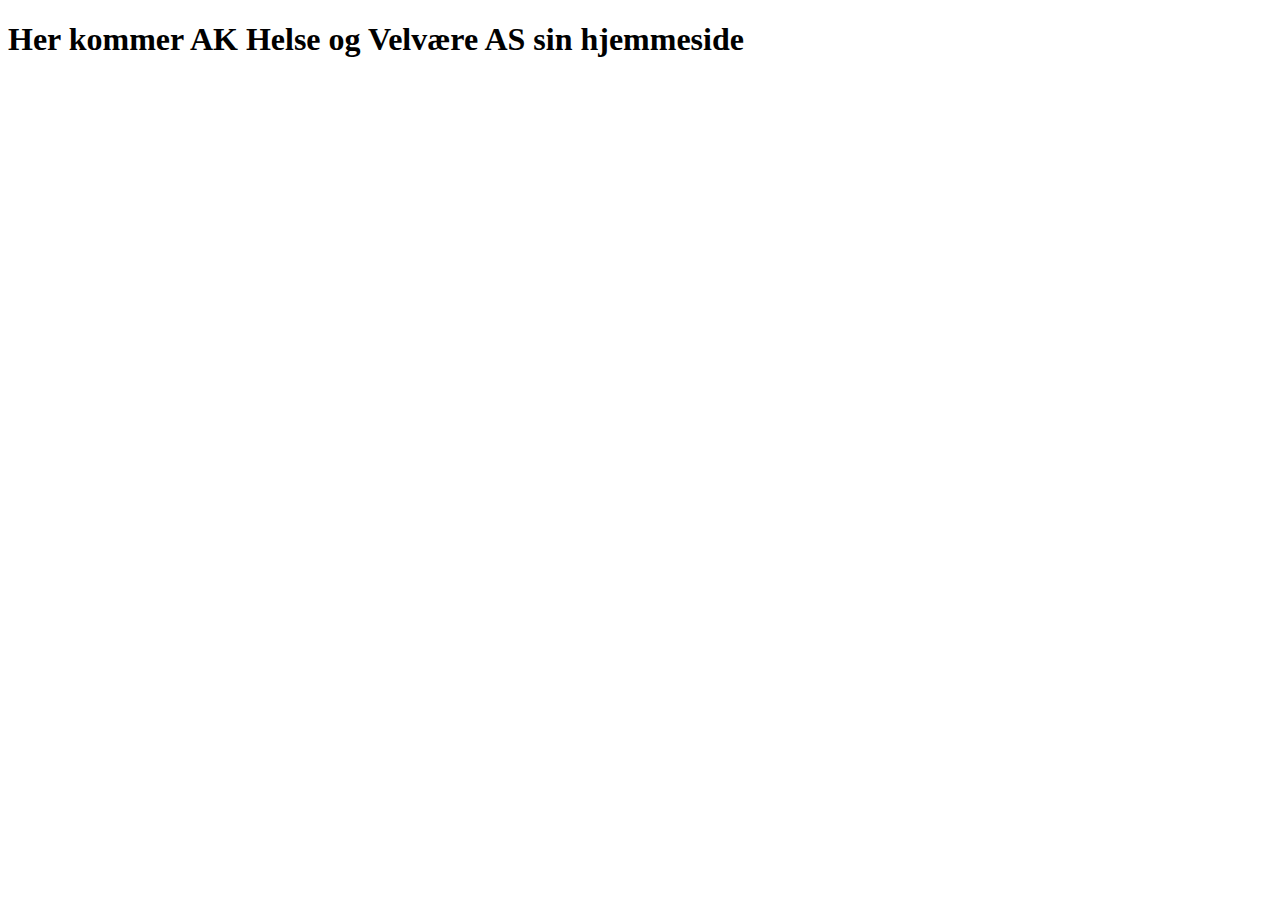
==== commit c774c387: "Dev" ====
--- a/index.html
+++ b/index.html
@@ -1,104 +1,11 @@
-<!doctype html>
-<html lang="no">
-
+<!DOCTYPE html>
+<html lang="en">
 <head>
-	<meta charset="utf-8" />
-	<meta name="viewport" content="width=device-width, initial-scale=1" />
-
-	<meta name="author" content="AK Helse og Velvære AS">
-	<meta name="description" content="AK Helse og Velvære AS offesiell nettside">
-	<meta name="keywords"
-		content="helse, velvære, health, well, being, wellness, as, aksjeselskap, ak, ann, kristin, olsen, norge, norway, norsk, østfold">
-
-	<meta property="og:url" content="https://helseogvelvare.no/">
-	<meta property="og:type" content="website">
-	<meta property="og:title" content="AK Helse og Velvære AS">
-	<meta property="og:description" content="AK Helse og Velvære AS offesiell nettside">
-	<meta property="og:image" content="./favicon/apple-icon-152x152.png">
-
-	<meta name="twitter:card" content="summary_large_image">
-	<meta property="twitter:domain" content="helseogvelvare.no">
-	<meta property="twitter:url" content="https://helseogvelvare.no/">
-	<meta name="twitter:title" content="AK Helse og Velvære AS">
-	<meta name="twitter:description" content="AK Helse og Velvære AS offesiell nettside">
-	<meta name="twitter:image" content="./favicon/apple-icon-152x152.png">
-
-	<link rel="apple-touch-icon" sizes="57x57" href="./favicon/apple-icon-57x57.png">
-	<link rel="apple-touch-icon" sizes="60x60" href="./favicon/apple-icon-60x60.png">
-	<link rel="apple-touch-icon" sizes="72x72" href="./favicon/apple-icon-72x72.png">
-	<link rel="apple-touch-icon" sizes="76x76" href="./favicon/apple-icon-76x76.png">
-	<link rel="apple-touch-icon" sizes="114x114" href="./favicon/apple-icon-114x114.png">
-	<link rel="apple-touch-icon" sizes="120x120" href="./favicon/apple-icon-120x120.png">
-	<link rel="apple-touch-icon" sizes="144x144" href="./favicon/apple-icon-144x144.png">
-	<link rel="apple-touch-icon" sizes="152x152" href="./favicon/apple-icon-152x152.png">
-	<link rel="apple-touch-icon" sizes="180x180" href="./favicon/apple-icon-180x180.png">
-
-	<link rel="icon" type="image/png" sizes="192x192" href="./favicon/android-icon-192x192.png">
-	<link rel="icon" type="image/png" sizes="32x32" href="./favicon/favicon-32x32.png">
-	<link rel="icon" type="image/png" sizes="96x96" href="./favicon/favicon-96x96.png">
-	<link rel="icon" type="image/png" sizes="16x16" href="./favicon/favicon-16x16.png">
-	<link rel="shortcut icon" href="./favicon.png" type="image/x-icon">
-
-	<link rel="manifest" href="./manifest.json">
-
-	<meta name="msapplication-TileColor" content="#ffffff">
-	<meta name="msapplication-TileImage" content="/ms-icon-144x144.png">
-	<meta name="theme-color" content="#ffffff">
-
-	<title>AK Helse og Velvære AS</title>
-
-	
-		<link href="./_app/immutable/assets/0.BHYMmXJf.css" rel="stylesheet">
-		<link href="./_app/immutable/assets/Accordion.CoGDU_ah.css" rel="stylesheet">
-		<link rel="modulepreload" href="./_app/immutable/entry/start.BxcQ42iu.js">
-		<link rel="modulepreload" href="./_app/immutable/chunks/entry.fa90BAqz.js">
-		<link rel="modulepreload" href="./_app/immutable/chunks/scheduler.2txNNVu0.js">
-		<link rel="modulepreload" href="./_app/immutable/entry/app.B8esBJsg.js">
-		<link rel="modulepreload" href="./_app/immutable/chunks/index.CXNYhaSj.js">
-		<link rel="modulepreload" href="./_app/immutable/nodes/0.DtDlUC7c.js">
-		<link rel="modulepreload" href="./_app/immutable/chunks/stores.VxaO9uMg.js">
-		<link rel="modulepreload" href="./_app/immutable/nodes/2.BcbMrxWn.js">
-		<link rel="modulepreload" href="./_app/immutable/chunks/AccordionItem.xkuY01s5.js"><title>Home - AK Helse og Velvære AS</title><!-- HEAD_svelte-1ojby60_START --><!-- HEAD_svelte-1ojby60_END -->
+    <meta charset="UTF-8">
+    <meta name="viewport" content="width=device-width, initial-scale=1.0">
+    <title>AK Helse og Velvære AS</title>
 </head>
-
-<body data-sveltekit-preload-data="hover">
-	<div style="display: contents">  <div class="app"><header class="primary_navbar"><div class="primary_navbar__content"><div class="primary_navbar__content__logo" data-svelte-h="svelte-1nvgaa2"><a href="/"><img src="[data-uri]" alt="AK Helse og velvære AS logo" aria-hidden="true"> <span class="font-merienda">AK Helse og Velvære</span></a></div> <div class="primary_navbar__content__menu"><nav class="primary_navbar__nav_links"><ul><li><a href="./tjenester" data-svelte-h="svelte-1e60iha">Tjenester</a></li> <li><a href="./om-oss" data-svelte-h="svelte-10epbjp">Om oss</a></li> <li><a href="./kontakt" class="button button-primary" data-svelte-h="svelte-6vkvd5">Kontakt oss</a></li></ul> </nav></div></div> <div class="primary_navbar__nav_button"><button class="primary_navbar__nav_button__wrap" data-active="false"><span class="primary_navbar__nav_button__wrap__top"></span> <span class="primary_navbar__nav_button__wrap__middle"></span> <span class="primary_navbar__nav_button__wrap__bottom"></span></button></div> <div class="primary_navbar__mobile_menu" data-active="false"><div class="primary_navbar__mobile_menu__overlay" aria-hidden="true"></div> <div class="primary_navbar__mobile_menu__sidebar"><div class="primary_navbar__mobile_menu__sidebar__content"><nav class="primary_navbar__nav_links"><ul><li><a href="./tjenester" data-svelte-h="svelte-1e60iha">Tjenester</a></li> <li><a href="./om-oss" data-svelte-h="svelte-10epbjp">Om oss</a></li> <li><a href="./kontakt" class="button button-primary" data-svelte-h="svelte-6vkvd5">Kontakt oss</a></li></ul> </nav></div></div></div></header>                                                                                                               <main class="wrapper"> <div data-svelte-h="svelte-1u8pcch"><h2>Tjenester:</h2> <div class="cards"><div class="cards__card"><p class="cards__card__title">Miljøterapeut/Konsulent</p></div> <div class="cards__card"><p class="cards__card__title">Samtalepartner</p></div> <div class="cards__card"><img src="/images/hesteassistert-aktivitet/20240511_134605.jpg" alt=""> <p class="cards__card__title">Hesteassistert aktivitet</p></div> <div class="cards__card"><img src="https://marqueehealth.com.au/wp-content/uploads/2015/04/bigstock-Acupuncture-Needles-On-Ear-80319428.jpg" alt=""> <p class="cards__card__title">Øreakupunktur</p></div> <div class="cards__card"><img src="/images/personlig-veiledingbehandling med-eteriske-oljer.jpg" alt=""> <p class="cards__card__title">Personlig veiledning/behandling med eteriske oljer</p></div> <div class="cards__card"><img src="/images/FB_IMG_1720464209313.jpg" alt=""> <p class="cards__card__title">Personlig veileding innen sminke og hudpleie</p></div></div></div> <div><h2 data-svelte-h="svelte-ddhueg">Jeg tilbyr:</h2> <div class="accordion"><div class="accordion__item" data-open="true"><button class="accordion__item__title_wrapper"><span class="accordion__item__title_wrapper__title">Miljøterapeut/Konsulent</span> <span class="accordion__item__title_wrapper__arrow" data-svelte-h="svelte-d9gob"><svg xmlns="http://www.w3.org/2000/svg" height="24px" viewBox="0 -960 960 960" width="24px" fill="currentColor"><path d="M480-528 296-344l-56-56 240-240 240 240-56 56-184-184Z"></path></svg></span></button> <div class="accordion__item__content_wrapper"><p data-svelte-h="svelte-1px5227">Jeg leier meg ut som miljøterapaut og har fokus på arbeider med personsentret omsorg og målrettet
-                miljøterapi for offentlig barnvern og privat personer</p></div></div> <div class="accordion__item" data-open="false"><button class="accordion__item__title_wrapper"><span class="accordion__item__title_wrapper__title">Samtalepartner</span> <span class="accordion__item__title_wrapper__arrow" data-svelte-h="svelte-d9gob"><svg xmlns="http://www.w3.org/2000/svg" height="24px" viewBox="0 -960 960 960" width="24px" fill="currentColor"><path d="M480-528 296-344l-56-56 240-240 240 240-56 56-184-184Z"></path></svg></span></button> <div class="accordion__item__content_wrapper"><p data-svelte-h="svelte-vfsq5s">Trenger du noen å snakke med, ta kontakt så finner vi en time hvor vi sammen kan finne ut av hva du
-                trenger her og nå.</p></div></div> <div class="accordion__item" data-open="false"><button class="accordion__item__title_wrapper"><span class="accordion__item__title_wrapper__title">Hesteassistert aktivitet</span> <span class="accordion__item__title_wrapper__arrow" data-svelte-h="svelte-d9gob"><svg xmlns="http://www.w3.org/2000/svg" height="24px" viewBox="0 -960 960 960" width="24px" fill="currentColor"><path d="M480-528 296-344l-56-56 240-240 240 240-56 56-184-184Z"></path></svg></span></button> <div class="accordion__item__content_wrapper"><p data-svelte-h="svelte-1nbjm40">Formåle med timene er bruk av hest i samspill med deltaker, med nøye planlagde øvelser gir rom for en
-                emosjonel utvikling og lærling hos deltaker. Fokuset i timene er ikke rekreasjons-riding, men fra
-                øyeblikk - til - øyeblikk muligheter til å oppleve bevissthet, emosjonel ærlighet og konstruktive
-                relasjonsegenskaper. Legger også vekt på økt messtringstillit og bedre selvbildehos hver enkelt
-                bruker.</p></div></div> <div class="accordion__item" data-open="false"><button class="accordion__item__title_wrapper"><span class="accordion__item__title_wrapper__title">Øreakupunktur</span> <span class="accordion__item__title_wrapper__arrow" data-svelte-h="svelte-d9gob"><svg xmlns="http://www.w3.org/2000/svg" height="24px" viewBox="0 -960 960 960" width="24px" fill="currentColor"><path d="M480-528 296-344l-56-56 240-240 240 240-56 56-184-184Z"></path></svg></span></button> <div class="accordion__item__content_wrapper"></div></div> <div class="accordion__item" data-open="false"><button class="accordion__item__title_wrapper"><span class="accordion__item__title_wrapper__title">Personlig veiledning/behandling med eteriske oljer</span> <span class="accordion__item__title_wrapper__arrow" data-svelte-h="svelte-d9gob"><svg xmlns="http://www.w3.org/2000/svg" height="24px" viewBox="0 -960 960 960" width="24px" fill="currentColor"><path d="M480-528 296-344l-56-56 240-240 240 240-56 56-184-184Z"></path></svg></span></button> <div class="accordion__item__content_wrapper"><p data-svelte-h="svelte-15hqs65">Oljene som brukes er fra doTerra. <br> <strong>Symfoni av cellene</strong> er en samling av essensielle oljeapplikasjoner laget av Boyd Truman,
-                som retter seg mot ulike kroppssystemer og plager. Applikasjonene bruker en fokusert tilnærming til
-                symptomene og de underliggende årsakene til plager, og hjelper individet med å skape harmoni fysisk,
-                følelsesmessig og
-                åndelig i kroppen. Hver applikasjon deler en liste over rene eteriske oljer av terapeutisk kvalitet for
-                å legge over hele ryggen, på bunnen av føttene, eller for å inhalere når du blir bedt om det.</p></div></div> <div class="accordion__item" data-open="false"><button class="accordion__item__title_wrapper"><span class="accordion__item__title_wrapper__title">Personlig veileding innen sminke og hudpleie</span> <span class="accordion__item__title_wrapper__arrow" data-svelte-h="svelte-d9gob"><svg xmlns="http://www.w3.org/2000/svg" height="24px" viewBox="0 -960 960 960" width="24px" fill="currentColor"><path d="M480-528 296-344l-56-56 240-240 240 240-56 56-184-184Z"></path></svg></span></button> <div class="accordion__item__content_wrapper"></div></div></div></div></main> <footer class="footer"><div class="shape_divider svelte-1x6ijq2"><svg class="shape_divider__svg svelte-1x6ijq2" viewBox="0 0 1920 150" xmlns="http://www.w3.org/2000/svg" preserveAspectRatio="none"><path d="M0 110L40 108.7C80 107.3 160 104.7 240 104.2C320 103.7 400 105.3 480 109.7C560 114 640 121 720 119.3C800 117.7 880 107.3 960 107C1040 106.7 1120 116.3 1200 122.3C1280 128.3 1360 130.7 1440 127C1520 123.3 1600 113.7 1680 111.8C1760 110 1840 116 1880 119L1920 122L1920 151L1880 151C1840 151 1760 151 1680 151C1600 151 1520 151 1440 151C1360 151 1280 151 1200 151C1120 151 1040 151 960 151C880 151 800 151 720 151C640 151 560 151 480 151C400 151 320 151 240 151C160 151 80 151 40 151L0 151Z" fill="var(--primary5)"></path></svg>  </div> <div class="footer__wrapper"><div class="footer__wrapper__item footer__wrapper__top" data-svelte-h="svelte-1aia75d"><div class="footer__wrapper__item__col"><div class="footer__wrapper__top__brand"><a href="/" class="font-merienda"><img src="[data-uri]" alt="AK Helse og velvære AS logo"> <span>AK Helse og Velvære</span></a></div> <div class="footer__wrapper__top__contact"><p><a href="tel:+4795909736">Telefon: +47 95 90 97 36</a></p> <p><a href="mailto:annkristinolsen57@gmail.com">Epost: annkristinolsen57@gmail.com</a></p> <p><a href="https://maps.app.goo.gl/ad25oo3hEhZUXz9aA" target="_blank" referrerpolicy="no-referrer">Adresse: Almveien 17, 1659 Torp</a></p></div></div></div> <div class="footer__wrapper__item footer__wrapper__bottom"><div class="footer__wrapper__item__col footer__wrapper__bottom__credit"><p>Kopirett 2024 © AK Helse og Velvære AS</p> <p data-svelte-h="svelte-1b2dyb7">Org. nr. 931 168 029</p></div> <div class="footer__wrapper__item__col footer__wrapper__bottom__theme"><button class="button button-secondary"><span class="icon" style="--_width:24px;--_height:undefined;"><!-- HTML_TAG_START --><!-- HTML_TAG_END --></span> <span data-svelte-h="svelte-gjqdqj">Endre tema</span></button></div></div></div> <button id="to-top-button" class="button button-primary button-round svelte-27w08j" aria-label="To Top"><span class="icon" style="--_width:undefined;--_height:undefined;"><!-- HTML_TAG_START --><svg aria-hidden="true" xmlns="http://www.w3.org/2000/svg" height="24px" viewBox="0 -960 960 960" width="24px" fill="currentColor"><path d="M480-528 296-344l-56-56 240-240 240 240-56 56-184-184Z"/></svg><!-- HTML_TAG_END --></span> </button></footer></div> 
-			
-			<script>
-				{
-					__sveltekit_1gcjbbq = {
-						base: new URL(".", location).pathname.slice(0, -1)
-					};
-
-					const element = document.currentScript.parentElement;
-
-					const data = [null,null];
-
-					Promise.all([
-						import("./_app/immutable/entry/start.BxcQ42iu.js"),
-						import("./_app/immutable/entry/app.B8esBJsg.js")
-					]).then(([kit, app]) => {
-						kit.start(app, element, {
-							node_ids: [0, 2],
-							data,
-							form: null,
-							error: null
-						});
-					});
-				}
-			</script>
-		</div>
+<body>
+    <h1>Her kommer AK Helse og Velvære AS sin hjemmeside</h1>
 </body>
-
 </html>